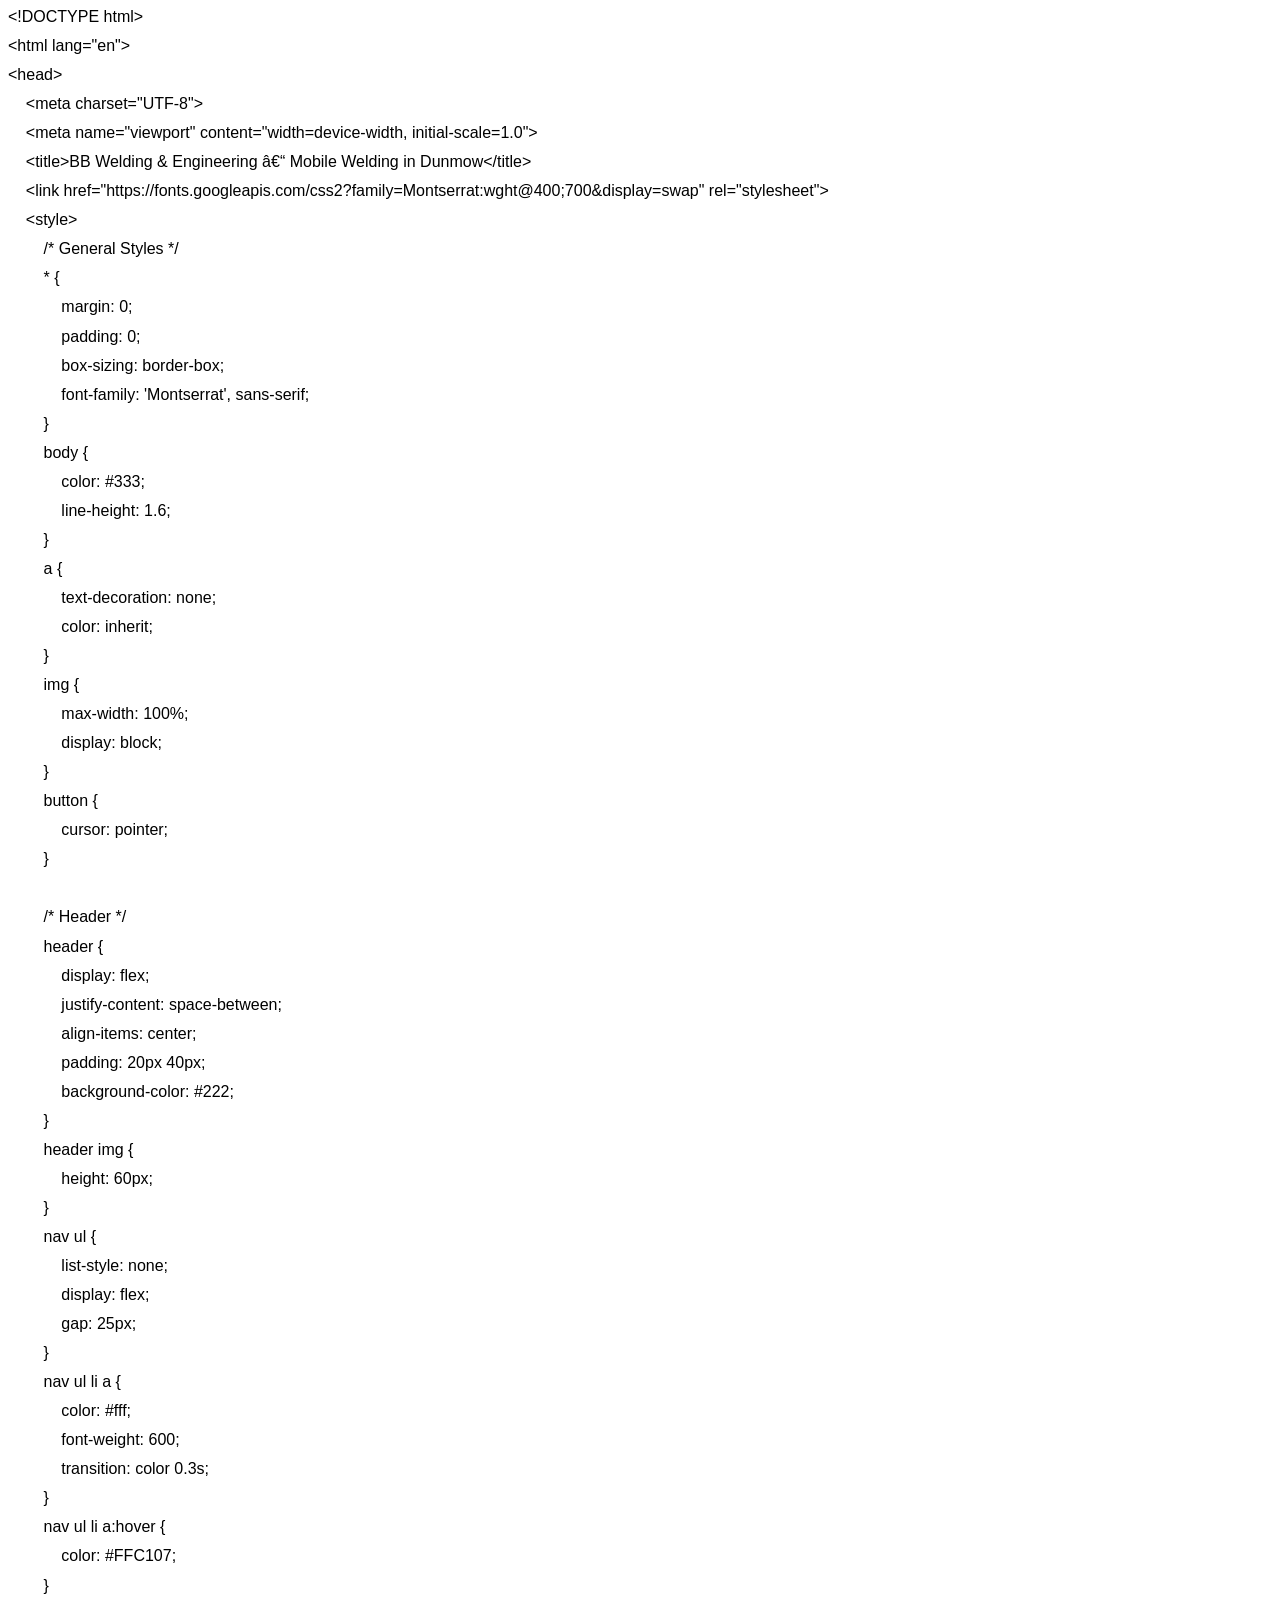
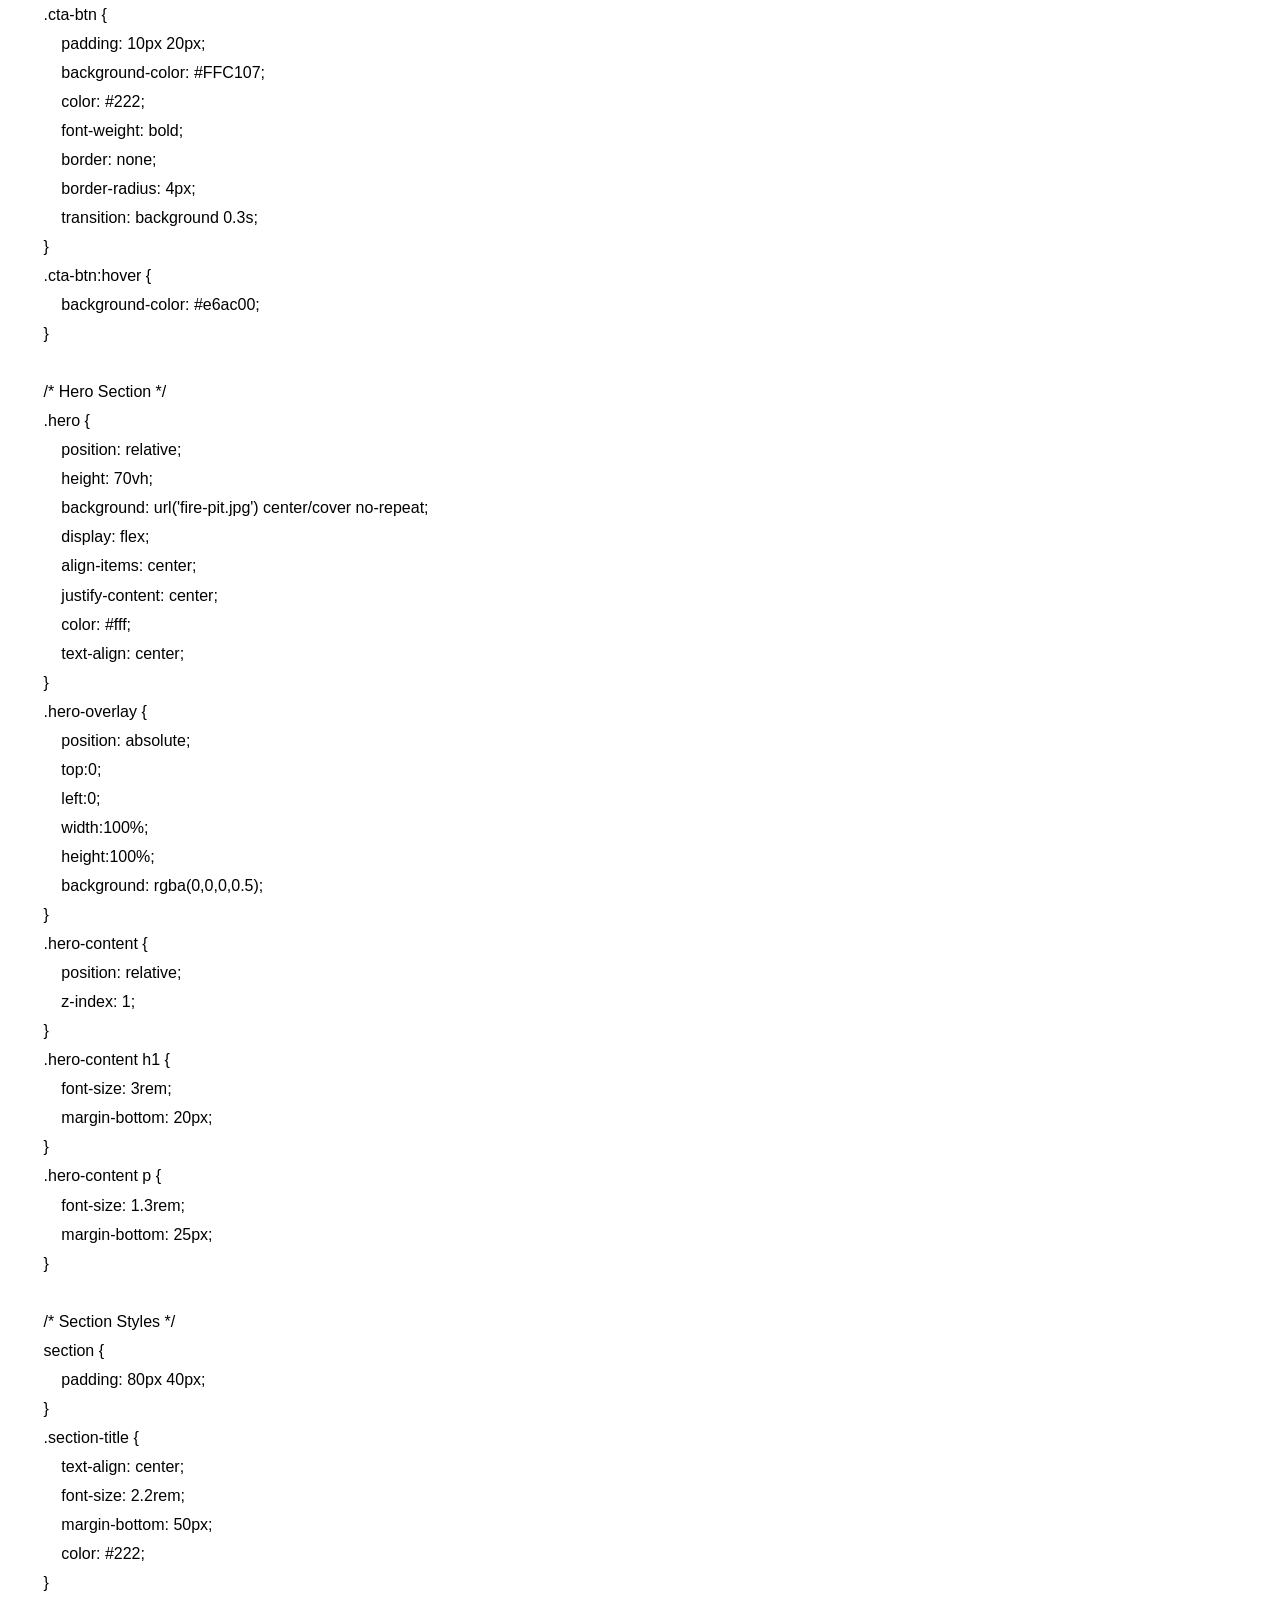
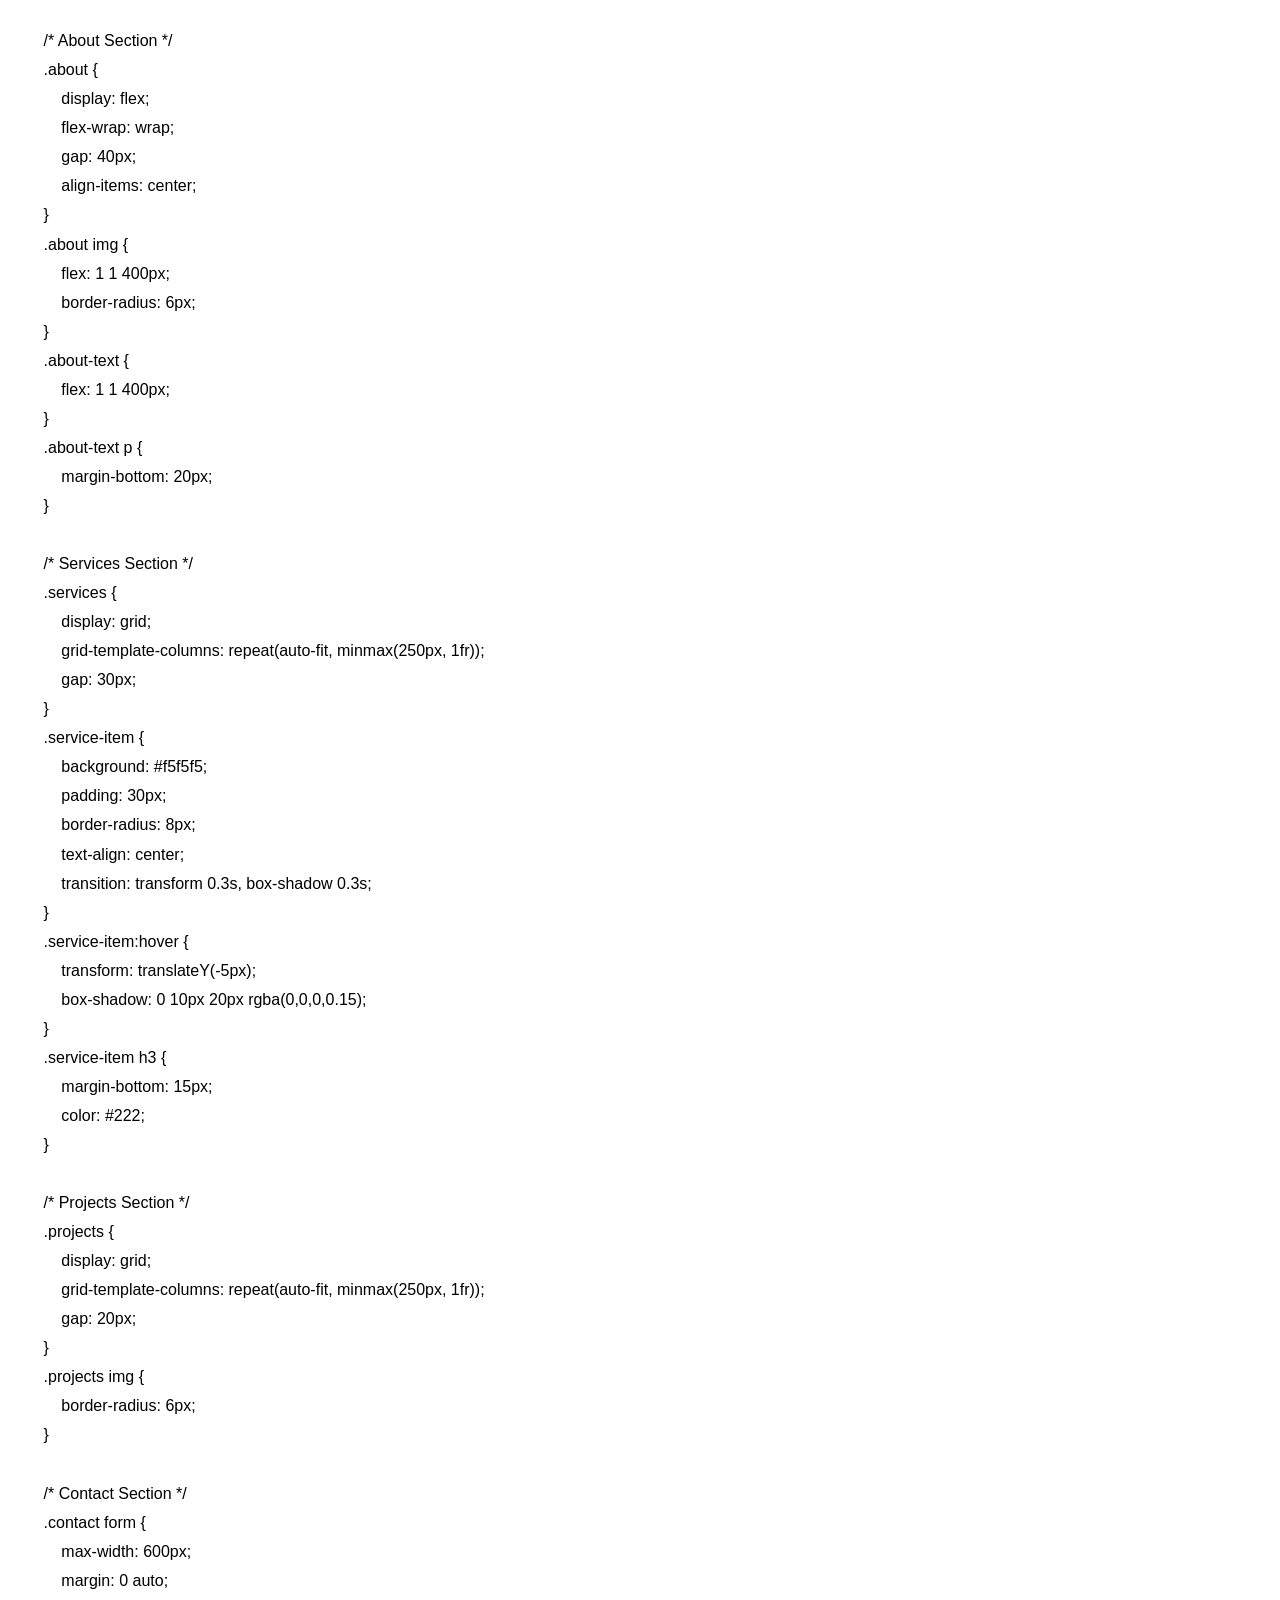
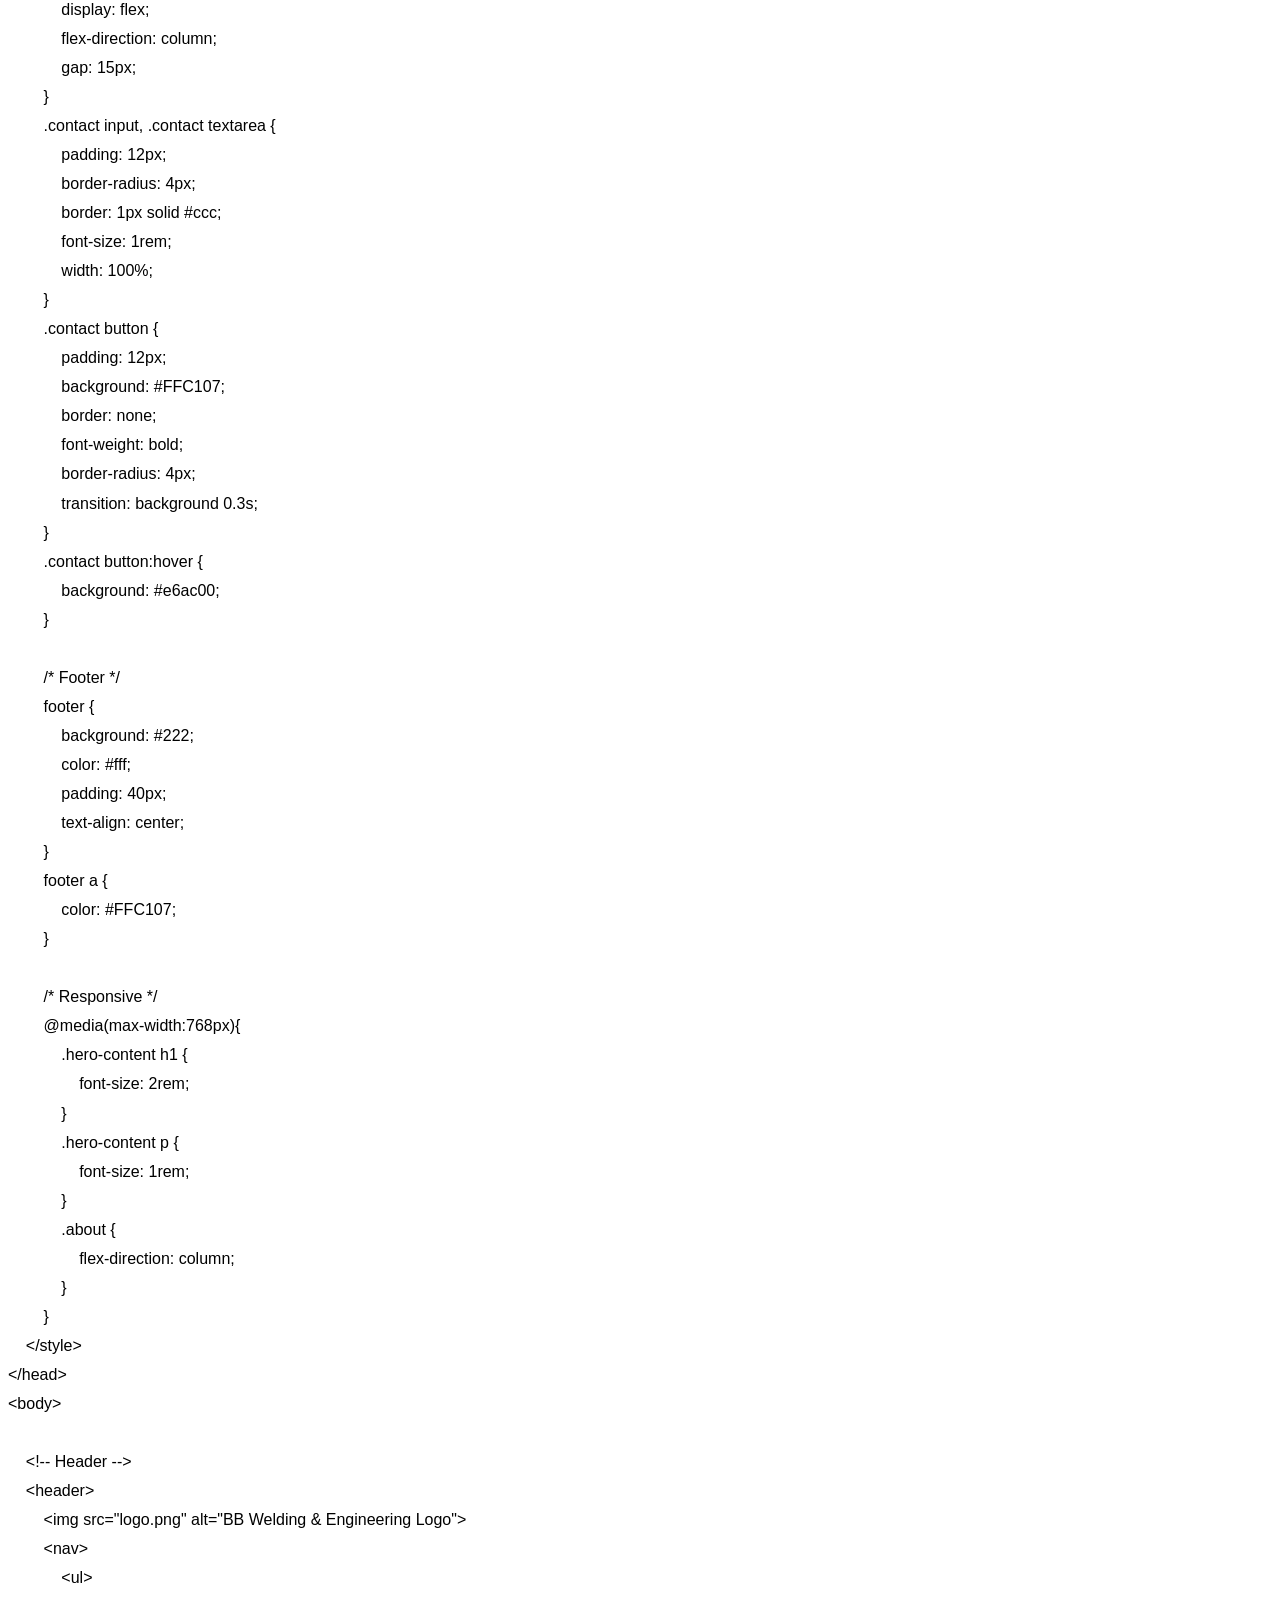
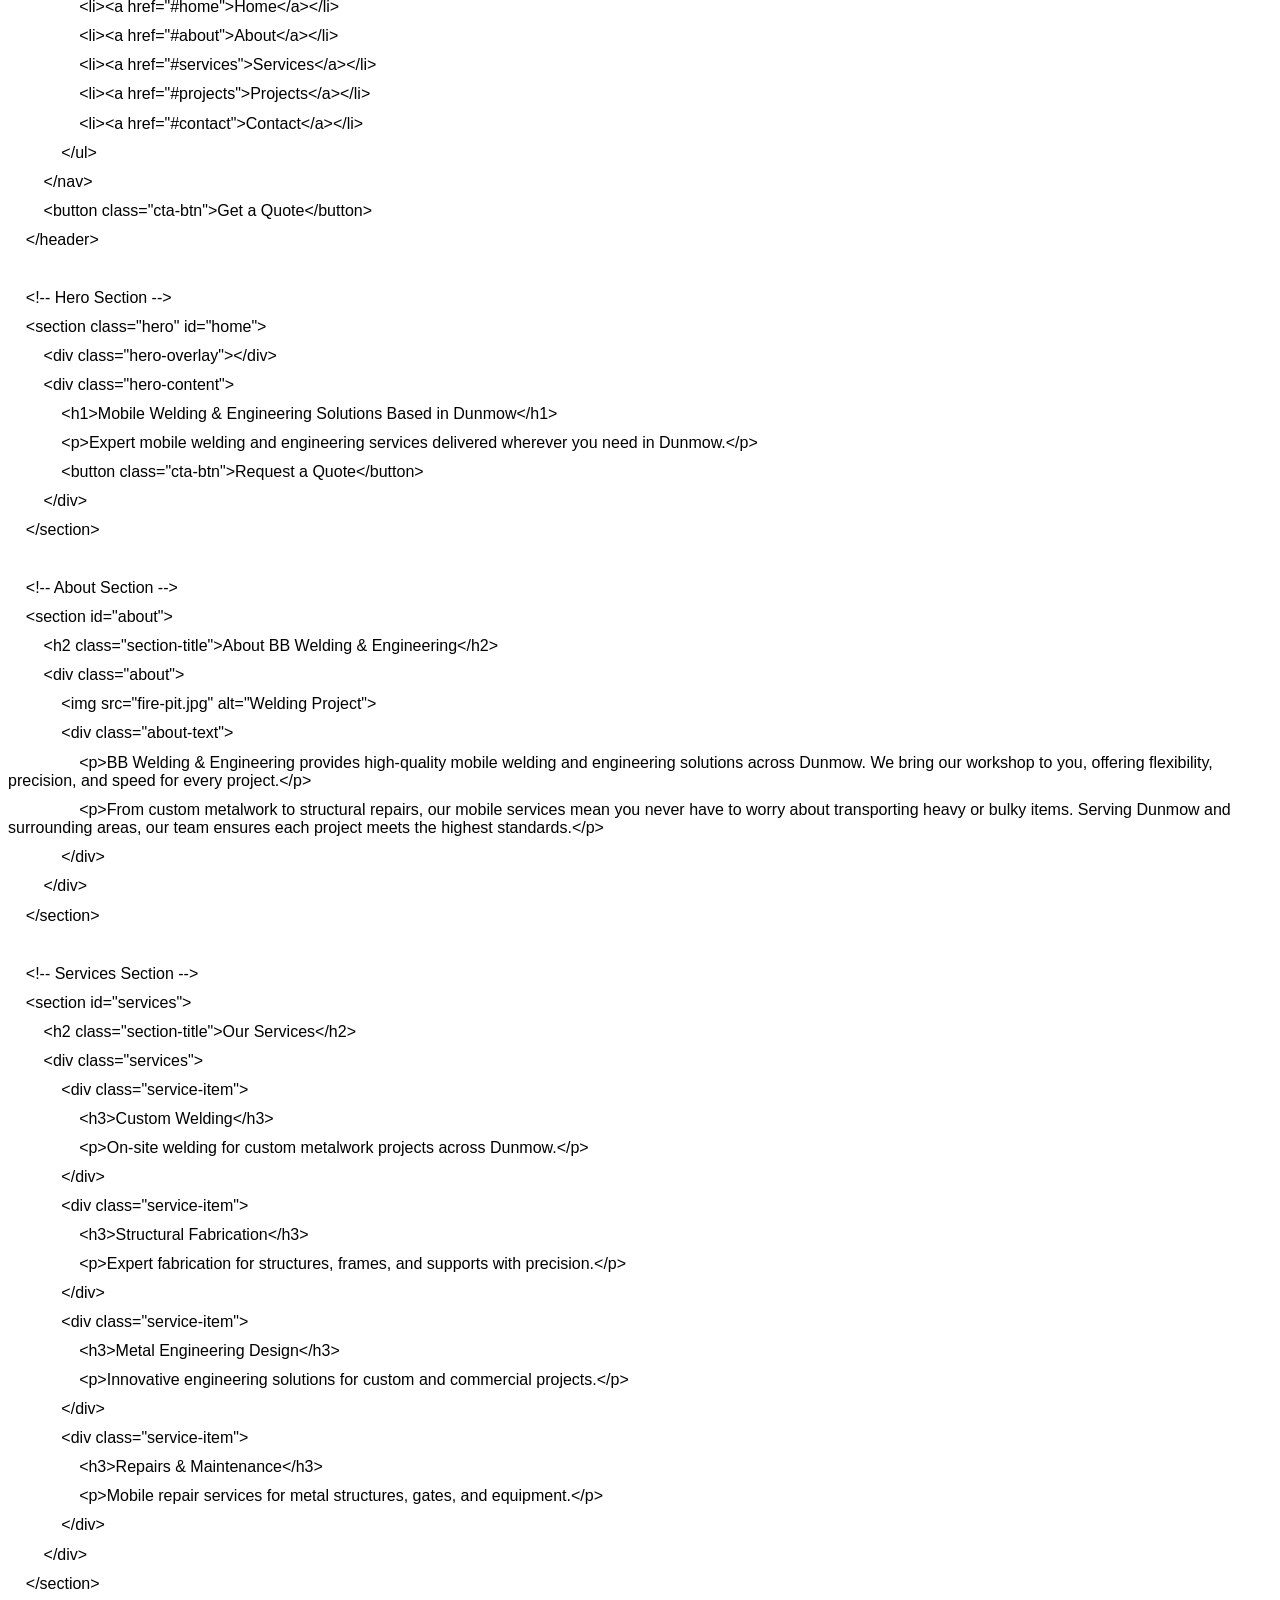
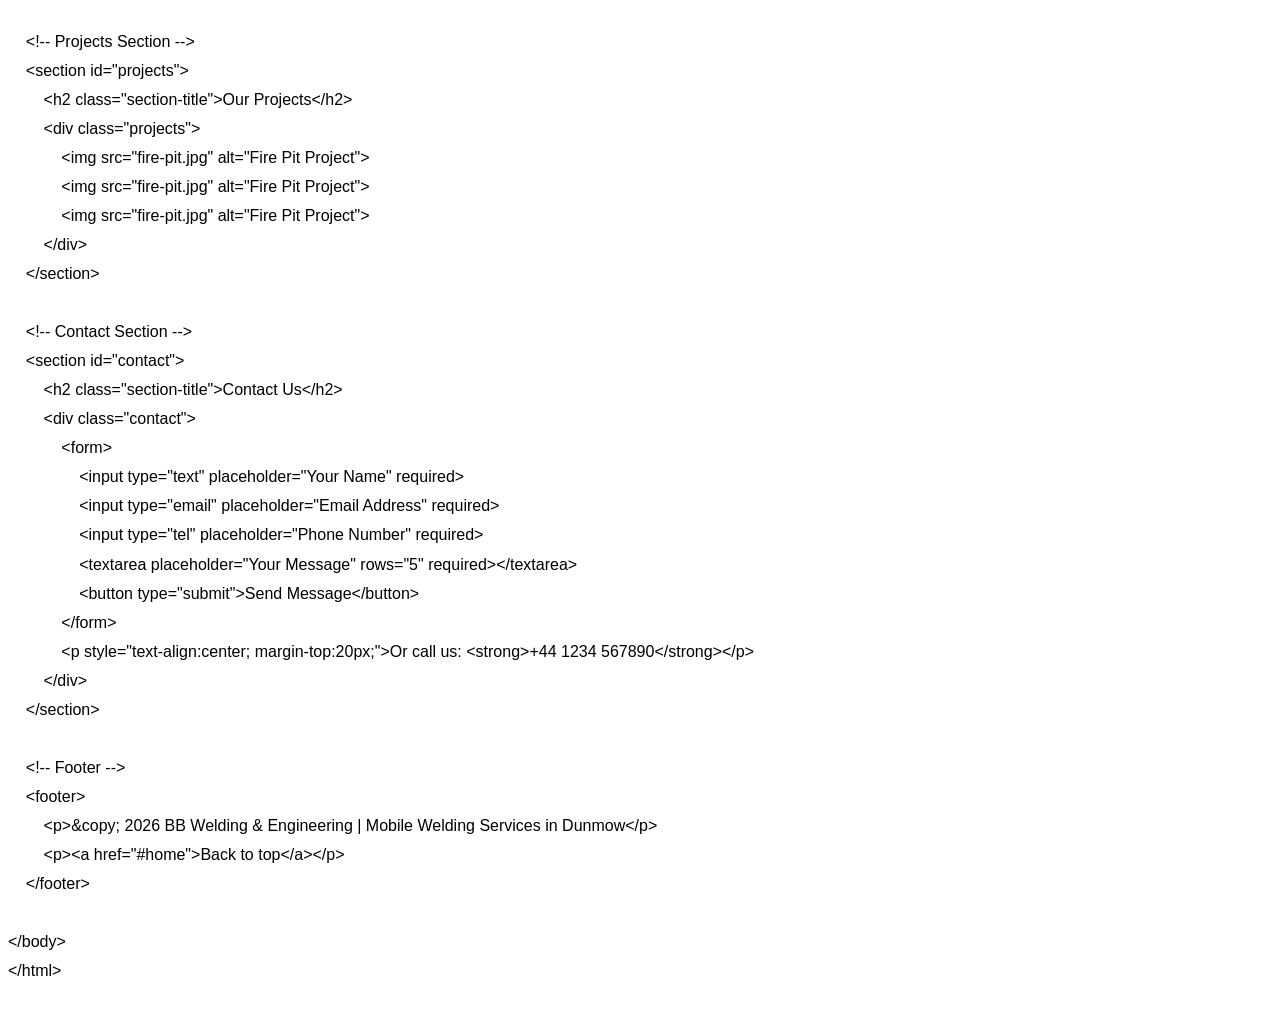
==== index.htm @ 1d2f69e2 "Add files via upload" ====
<html xmlns:v="urn:schemas-microsoft-com:vml"
xmlns:o="urn:schemas-microsoft-com:office:office"
xmlns:w="urn:schemas-microsoft-com:office:word"
xmlns:m="http://schemas.microsoft.com/office/2004/12/omml"
xmlns="http://www.w3.org/TR/REC-html40">

<head>
<meta http-equiv=Content-Type content="text/html; charset=windows-1252">
<meta name=ProgId content=Word.Document>
<meta name=Generator content="Microsoft Word 15">
<meta name=Originator content="Microsoft Word 15">
<link rel=File-List href="index_files/filelist.xml">
<!--[if gte mso 9]><xml>
 <o:DocumentProperties>
  <o:Author>james twinley</o:Author>
  <o:Template>Normal</o:Template>
  <o:LastAuthor>james twinley</o:LastAuthor>
  <o:Revision>1</o:Revision>
  <o:TotalTime>1</o:TotalTime>
  <o:Created>2026-03-16T13:56:00Z</o:Created>
  <o:LastSaved>2026-03-16T13:57:00Z</o:LastSaved>
  <o:Pages>13</o:Pages>
  <o:Words>1370</o:Words>
  <o:Characters>7812</o:Characters>
  <o:Lines>65</o:Lines>
  <o:Paragraphs>18</o:Paragraphs>
  <o:CharactersWithSpaces>9164</o:CharactersWithSpaces>
  <o:Version>16.00</o:Version>
 </o:DocumentProperties>
 <o:OfficeDocumentSettings>
  <o:AllowPNG/>
 </o:OfficeDocumentSettings>
</xml><![endif]-->
<link rel=themeData href="index_files/themedata.thmx">
<link rel=colorSchemeMapping href="index_files/colorschememapping.xml">
<!--[if gte mso 9]><xml>
 <w:WordDocument>
  <w:SpellingState>Clean</w:SpellingState>
  <w:GrammarState>Clean</w:GrammarState>
  <w:TrackMoves>false</w:TrackMoves>
  <w:TrackFormatting/>
  <w:PunctuationKerning/>
  <w:ValidateAgainstSchemas/>
  <w:SaveIfXMLInvalid>false</w:SaveIfXMLInvalid>
  <w:IgnoreMixedContent>false</w:IgnoreMixedContent>
  <w:AlwaysShowPlaceholderText>false</w:AlwaysShowPlaceholderText>
  <w:DoNotPromoteQF/>
  <w:LidThemeOther>EN-GB</w:LidThemeOther>
  <w:LidThemeAsian>X-NONE</w:LidThemeAsian>
  <w:LidThemeComplexScript>X-NONE</w:LidThemeComplexScript>
  <w:Compatibility>
   <w:BreakWrappedTables/>
   <w:SnapToGridInCell/>
   <w:WrapTextWithPunct/>
   <w:UseAsianBreakRules/>
   <w:DontGrowAutofit/>
   <w:SplitPgBreakAndParaMark/>
   <w:EnableOpenTypeKerning/>
   <w:DontFlipMirrorIndents/>
   <w:OverrideTableStyleHps/>
  </w:Compatibility>
  <m:mathPr>
   <m:mathFont m:val="Cambria Math"/>
   <m:brkBin m:val="before"/>
   <m:brkBinSub m:val="&#45;-"/>
   <m:smallFrac m:val="off"/>
   <m:dispDef/>
   <m:lMargin m:val="0"/>
   <m:rMargin m:val="0"/>
   <m:defJc m:val="centerGroup"/>
   <m:wrapIndent m:val="1440"/>
   <m:intLim m:val="subSup"/>
   <m:naryLim m:val="undOvr"/>
  </m:mathPr></w:WordDocument>
</xml><![endif]--><!--[if gte mso 9]><xml>
 <w:LatentStyles DefLockedState="false" DefUnhideWhenUsed="false"
  DefSemiHidden="false" DefQFormat="false" DefPriority="99"
  LatentStyleCount="376">
  <w:LsdException Locked="false" Priority="0" QFormat="true" Name="Normal"/>
  <w:LsdException Locked="false" Priority="9" QFormat="true" Name="heading 1"/>
  <w:LsdException Locked="false" Priority="9" SemiHidden="true"
   UnhideWhenUsed="true" QFormat="true" Name="heading 2"/>
  <w:LsdException Locked="false" Priority="9" SemiHidden="true"
   UnhideWhenUsed="true" QFormat="true" Name="heading 3"/>
  <w:LsdException Locked="false" Priority="9" SemiHidden="true"
   UnhideWhenUsed="true" QFormat="true" Name="heading 4"/>
  <w:LsdException Locked="false" Priority="9" SemiHidden="true"
   UnhideWhenUsed="true" QFormat="true" Name="heading 5"/>
  <w:LsdException Locked="false" Priority="9" SemiHidden="true"
   UnhideWhenUsed="true" QFormat="true" Name="heading 6"/>
  <w:LsdException Locked="false" Priority="9" SemiHidden="true"
   UnhideWhenUsed="true" QFormat="true" Name="heading 7"/>
  <w:LsdException Locked="false" Priority="9" SemiHidden="true"
   UnhideWhenUsed="true" QFormat="true" Name="heading 8"/>
  <w:LsdException Locked="false" Priority="9" SemiHidden="true"
   UnhideWhenUsed="true" QFormat="true" Name="heading 9"/>
  <w:LsdException Locked="false" SemiHidden="true" UnhideWhenUsed="true"
   Name="index 1"/>
  <w:LsdException Locked="false" SemiHidden="true" UnhideWhenUsed="true"
   Name="index 2"/>
  <w:LsdException Locked="false" SemiHidden="true" UnhideWhenUsed="true"
   Name="index 3"/>
  <w:LsdException Locked="false" SemiHidden="true" UnhideWhenUsed="true"
   Name="index 4"/>
  <w:LsdException Locked="false" SemiHidden="true" UnhideWhenUsed="true"
   Name="index 5"/>
  <w:LsdException Locked="false" SemiHidden="true" UnhideWhenUsed="true"
   Name="index 6"/>
  <w:LsdException Locked="false" SemiHidden="true" UnhideWhenUsed="true"
   Name="index 7"/>
  <w:LsdException Locked="false" SemiHidden="true" UnhideWhenUsed="true"
   Name="index 8"/>
  <w:LsdException Locked="false" SemiHidden="true" UnhideWhenUsed="true"
   Name="index 9"/>
  <w:LsdException Locked="false" Priority="39" SemiHidden="true"
   UnhideWhenUsed="true" Name="toc 1"/>
  <w:LsdException Locked="false" Priority="39" SemiHidden="true"
   UnhideWhenUsed="true" Name="toc 2"/>
  <w:LsdException Locked="false" Priority="39" SemiHidden="true"
   UnhideWhenUsed="true" Name="toc 3"/>
  <w:LsdException Locked="false" Priority="39" SemiHidden="true"
   UnhideWhenUsed="true" Name="toc 4"/>
  <w:LsdException Locked="false" Priority="39" SemiHidden="true"
   UnhideWhenUsed="true" Name="toc 5"/>
  <w:LsdException Locked="false" Priority="39" SemiHidden="true"
   UnhideWhenUsed="true" Name="toc 6"/>
  <w:LsdException Locked="false" Priority="39" SemiHidden="true"
   UnhideWhenUsed="true" Name="toc 7"/>
  <w:LsdException Locked="false" Priority="39" SemiHidden="true"
   UnhideWhenUsed="true" Name="toc 8"/>
  <w:LsdException Locked="false" Priority="39" SemiHidden="true"
   UnhideWhenUsed="true" Name="toc 9"/>
  <w:LsdException Locked="false" SemiHidden="true" UnhideWhenUsed="true"
   Name="Normal Indent"/>
  <w:LsdException Locked="false" SemiHidden="true" UnhideWhenUsed="true"
   Name="footnote text"/>
  <w:LsdException Locked="false" SemiHidden="true" UnhideWhenUsed="true"
   Name="annotation text"/>
  <w:LsdException Locked="false" SemiHidden="true" UnhideWhenUsed="true"
   Name="header"/>
  <w:LsdException Locked="false" SemiHidden="true" UnhideWhenUsed="true"
   Name="footer"/>
  <w:LsdException Locked="false" SemiHidden="true" UnhideWhenUsed="true"
   Name="index heading"/>
  <w:LsdException Locked="false" Priority="35" SemiHidden="true"
   UnhideWhenUsed="true" QFormat="true" Name="caption"/>
  <w:LsdException Locked="false" SemiHidden="true" UnhideWhenUsed="true"
   Name="table of figures"/>
  <w:LsdException Locked="false" SemiHidden="true" UnhideWhenUsed="true"
   Name="envelope address"/>
  <w:LsdException Locked="false" SemiHidden="true" UnhideWhenUsed="true"
   Name="envelope return"/>
  <w:LsdException Locked="false" SemiHidden="true" UnhideWhenUsed="true"
   Name="footnote reference"/>
  <w:LsdException Locked="false" SemiHidden="true" UnhideWhenUsed="true"
   Name="annotation reference"/>
  <w:LsdException Locked="false" SemiHidden="true" UnhideWhenUsed="true"
   Name="line number"/>
  <w:LsdException Locked="false" SemiHidden="true" UnhideWhenUsed="true"
   Name="page number"/>
  <w:LsdException Locked="false" SemiHidden="true" UnhideWhenUsed="true"
   Name="endnote reference"/>
  <w:LsdException Locked="false" SemiHidden="true" UnhideWhenUsed="true"
   Name="endnote text"/>
  <w:LsdException Locked="false" SemiHidden="true" UnhideWhenUsed="true"
   Name="table of authorities"/>
  <w:LsdException Locked="false" SemiHidden="true" UnhideWhenUsed="true"
   Name="macro"/>
  <w:LsdException Locked="false" SemiHidden="true" UnhideWhenUsed="true"
   Name="toa heading"/>
  <w:LsdException Locked="false" SemiHidden="true" UnhideWhenUsed="true"
   Name="List"/>
  <w:LsdException Locked="false" SemiHidden="true" UnhideWhenUsed="true"
   Name="List Bullet"/>
  <w:LsdException Locked="false" SemiHidden="true" UnhideWhenUsed="true"
   Name="List Number"/>
  <w:LsdException Locked="false" SemiHidden="true" UnhideWhenUsed="true"
   Name="List 2"/>
  <w:LsdException Locked="false" SemiHidden="true" UnhideWhenUsed="true"
   Name="List 3"/>
  <w:LsdException Locked="false" SemiHidden="true" UnhideWhenUsed="true"
   Name="List 4"/>
  <w:LsdException Locked="false" SemiHidden="true" UnhideWhenUsed="true"
   Name="List 5"/>
  <w:LsdException Locked="false" SemiHidden="true" UnhideWhenUsed="true"
   Name="List Bullet 2"/>
  <w:LsdException Locked="false" SemiHidden="true" UnhideWhenUsed="true"
   Name="List Bullet 3"/>
  <w:LsdException Locked="false" SemiHidden="true" UnhideWhenUsed="true"
   Name="List Bullet 4"/>
  <w:LsdException Locked="false" SemiHidden="true" UnhideWhenUsed="true"
   Name="List Bullet 5"/>
  <w:LsdException Locked="false" SemiHidden="true" UnhideWhenUsed="true"
   Name="List Number 2"/>
  <w:LsdException Locked="false" SemiHidden="true" UnhideWhenUsed="true"
   Name="List Number 3"/>
  <w:LsdException Locked="false" SemiHidden="true" UnhideWhenUsed="true"
   Name="List Number 4"/>
  <w:LsdException Locked="false" SemiHidden="true" UnhideWhenUsed="true"
   Name="List Number 5"/>
  <w:LsdException Locked="false" Priority="10" QFormat="true" Name="Title"/>
  <w:LsdException Locked="false" SemiHidden="true" UnhideWhenUsed="true"
   Name="Closing"/>
  <w:LsdException Locked="false" SemiHidden="true" UnhideWhenUsed="true"
   Name="Signature"/>
  <w:LsdException Locked="false" Priority="1" SemiHidden="true"
   UnhideWhenUsed="true" Name="Default Paragraph Font"/>
  <w:LsdException Locked="false" SemiHidden="true" UnhideWhenUsed="true"
   Name="Body Text"/>
  <w:LsdException Locked="false" SemiHidden="true" UnhideWhenUsed="true"
   Name="Body Text Indent"/>
  <w:LsdException Locked="false" SemiHidden="true" UnhideWhenUsed="true"
   Name="List Continue"/>
  <w:LsdException Locked="false" SemiHidden="true" UnhideWhenUsed="true"
   Name="List Continue 2"/>
  <w:LsdException Locked="false" SemiHidden="true" UnhideWhenUsed="true"
   Name="List Continue 3"/>
  <w:LsdException Locked="false" SemiHidden="true" UnhideWhenUsed="true"
   Name="List Continue 4"/>
  <w:LsdException Locked="false" SemiHidden="true" UnhideWhenUsed="true"
   Name="List Continue 5"/>
  <w:LsdException Locked="false" SemiHidden="true" UnhideWhenUsed="true"
   Name="Message Header"/>
  <w:LsdException Locked="false" Priority="11" QFormat="true" Name="Subtitle"/>
  <w:LsdException Locked="false" SemiHidden="true" UnhideWhenUsed="true"
   Name="Salutation"/>
  <w:LsdException Locked="false" SemiHidden="true" UnhideWhenUsed="true"
   Name="Date"/>
  <w:LsdException Locked="false" SemiHidden="true" UnhideWhenUsed="true"
   Name="Body Text First Indent"/>
  <w:LsdException Locked="false" SemiHidden="true" UnhideWhenUsed="true"
   Name="Body Text First Indent 2"/>
  <w:LsdException Locked="false" SemiHidden="true" UnhideWhenUsed="true"
   Name="Note Heading"/>
  <w:LsdException Locked="false" SemiHidden="true" UnhideWhenUsed="true"
   Name="Body Text 2"/>
  <w:LsdException Locked="false" SemiHidden="true" UnhideWhenUsed="true"
   Name="Body Text 3"/>
  <w:LsdException Locked="false" SemiHidden="true" UnhideWhenUsed="true"
   Name="Body Text Indent 2"/>
  <w:LsdException Locked="false" SemiHidden="true" UnhideWhenUsed="true"
   Name="Body Text Indent 3"/>
  <w:LsdException Locked="false" SemiHidden="true" UnhideWhenUsed="true"
   Name="Block Text"/>
  <w:LsdException Locked="false" SemiHidden="true" UnhideWhenUsed="true"
   Name="Hyperlink"/>
  <w:LsdException Locked="false" SemiHidden="true" UnhideWhenUsed="true"
   Name="FollowedHyperlink"/>
  <w:LsdException Locked="false" Priority="22" QFormat="true" Name="Strong"/>
  <w:LsdException Locked="false" Priority="20" QFormat="true" Name="Emphasis"/>
  <w:LsdException Locked="false" SemiHidden="true" UnhideWhenUsed="true"
   Name="Document Map"/>
  <w:LsdException Locked="false" SemiHidden="true" UnhideWhenUsed="true"
   Name="Plain Text"/>
  <w:LsdException Locked="false" SemiHidden="true" UnhideWhenUsed="true"
   Name="E-mail Signature"/>
  <w:LsdException Locked="false" SemiHidden="true" UnhideWhenUsed="true"
   Name="HTML Top of Form"/>
  <w:LsdException Locked="false" SemiHidden="true" UnhideWhenUsed="true"
   Name="HTML Bottom of Form"/>
  <w:LsdException Locked="false" SemiHidden="true" UnhideWhenUsed="true"
   Name="Normal (Web)"/>
  <w:LsdException Locked="false" SemiHidden="true" UnhideWhenUsed="true"
   Name="HTML Acronym"/>
  <w:LsdException Locked="false" SemiHidden="true" UnhideWhenUsed="true"
   Name="HTML Address"/>
  <w:LsdException Locked="false" SemiHidden="true" UnhideWhenUsed="true"
   Name="HTML Cite"/>
  <w:LsdException Locked="false" SemiHidden="true" UnhideWhenUsed="true"
   Name="HTML Code"/>
  <w:LsdException Locked="false" SemiHidden="true" UnhideWhenUsed="true"
   Name="HTML Definition"/>
  <w:LsdException Locked="false" SemiHidden="true" UnhideWhenUsed="true"
   Name="HTML Keyboard"/>
  <w:LsdException Locked="false" SemiHidden="true" UnhideWhenUsed="true"
   Name="HTML Preformatted"/>
  <w:LsdException Locked="false" SemiHidden="true" UnhideWhenUsed="true"
   Name="HTML Sample"/>
  <w:LsdException Locked="false" SemiHidden="true" UnhideWhenUsed="true"
   Name="HTML Typewriter"/>
  <w:LsdException Locked="false" SemiHidden="true" UnhideWhenUsed="true"
   Name="HTML Variable"/>
  <w:LsdException Locked="false" SemiHidden="true" UnhideWhenUsed="true"
   Name="Normal Table"/>
  <w:LsdException Locked="false" SemiHidden="true" UnhideWhenUsed="true"
   Name="annotation subject"/>
  <w:LsdException Locked="false" SemiHidden="true" UnhideWhenUsed="true"
   Name="No List"/>
  <w:LsdException Locked="false" SemiHidden="true" UnhideWhenUsed="true"
   Name="Outline List 1"/>
  <w:LsdException Locked="false" SemiHidden="true" UnhideWhenUsed="true"
   Name="Outline List 2"/>
  <w:LsdException Locked="false" SemiHidden="true" UnhideWhenUsed="true"
   Name="Outline List 3"/>
  <w:LsdException Locked="false" SemiHidden="true" UnhideWhenUsed="true"
   Name="Table Simple 1"/>
  <w:LsdException Locked="false" SemiHidden="true" UnhideWhenUsed="true"
   Name="Table Simple 2"/>
  <w:LsdException Locked="false" SemiHidden="true" UnhideWhenUsed="true"
   Name="Table Simple 3"/>
  <w:LsdException Locked="false" SemiHidden="true" UnhideWhenUsed="true"
   Name="Table Classic 1"/>
  <w:LsdException Locked="false" SemiHidden="true" UnhideWhenUsed="true"
   Name="Table Classic 2"/>
  <w:LsdException Locked="false" SemiHidden="true" UnhideWhenUsed="true"
   Name="Table Classic 3"/>
  <w:LsdException Locked="false" SemiHidden="true" UnhideWhenUsed="true"
   Name="Table Classic 4"/>
  <w:LsdException Locked="false" SemiHidden="true" UnhideWhenUsed="true"
   Name="Table Colorful 1"/>
  <w:LsdException Locked="false" SemiHidden="true" UnhideWhenUsed="true"
   Name="Table Colorful 2"/>
  <w:LsdException Locked="false" SemiHidden="true" UnhideWhenUsed="true"
   Name="Table Colorful 3"/>
  <w:LsdException Locked="false" SemiHidden="true" UnhideWhenUsed="true"
   Name="Table Columns 1"/>
  <w:LsdException Locked="false" SemiHidden="true" UnhideWhenUsed="true"
   Name="Table Columns 2"/>
  <w:LsdException Locked="false" SemiHidden="true" UnhideWhenUsed="true"
   Name="Table Columns 3"/>
  <w:LsdException Locked="false" SemiHidden="true" UnhideWhenUsed="true"
   Name="Table Columns 4"/>
  <w:LsdException Locked="false" SemiHidden="true" UnhideWhenUsed="true"
   Name="Table Columns 5"/>
  <w:LsdException Locked="false" SemiHidden="true" UnhideWhenUsed="true"
   Name="Table Grid 1"/>
  <w:LsdException Locked="false" SemiHidden="true" UnhideWhenUsed="true"
   Name="Table Grid 2"/>
  <w:LsdException Locked="false" SemiHidden="true" UnhideWhenUsed="true"
   Name="Table Grid 3"/>
  <w:LsdException Locked="false" SemiHidden="true" UnhideWhenUsed="true"
   Name="Table Grid 4"/>
  <w:LsdException Locked="false" SemiHidden="true" UnhideWhenUsed="true"
   Name="Table Grid 5"/>
  <w:LsdException Locked="false" SemiHidden="true" UnhideWhenUsed="true"
   Name="Table Grid 6"/>
  <w:LsdException Locked="false" SemiHidden="true" UnhideWhenUsed="true"
   Name="Table Grid 7"/>
  <w:LsdException Locked="false" SemiHidden="true" UnhideWhenUsed="true"
   Name="Table Grid 8"/>
  <w:LsdException Locked="false" SemiHidden="true" UnhideWhenUsed="true"
   Name="Table List 1"/>
  <w:LsdException Locked="false" SemiHidden="true" UnhideWhenUsed="true"
   Name="Table List 2"/>
  <w:LsdException Locked="false" SemiHidden="true" UnhideWhenUsed="true"
   Name="Table List 3"/>
  <w:LsdException Locked="false" SemiHidden="true" UnhideWhenUsed="true"
   Name="Table List 4"/>
  <w:LsdException Locked="false" SemiHidden="true" UnhideWhenUsed="true"
   Name="Table List 5"/>
  <w:LsdException Locked="false" SemiHidden="true" UnhideWhenUsed="true"
   Name="Table List 6"/>
  <w:LsdException Locked="false" SemiHidden="true" UnhideWhenUsed="true"
   Name="Table List 7"/>
  <w:LsdException Locked="false" SemiHidden="true" UnhideWhenUsed="true"
   Name="Table List 8"/>
  <w:LsdException Locked="false" SemiHidden="true" UnhideWhenUsed="true"
   Name="Table 3D effects 1"/>
  <w:LsdException Locked="false" SemiHidden="true" UnhideWhenUsed="true"
   Name="Table 3D effects 2"/>
  <w:LsdException Locked="false" SemiHidden="true" UnhideWhenUsed="true"
   Name="Table 3D effects 3"/>
  <w:LsdException Locked="false" SemiHidden="true" UnhideWhenUsed="true"
   Name="Table Contemporary"/>
  <w:LsdException Locked="false" SemiHidden="true" UnhideWhenUsed="true"
   Name="Table Elegant"/>
  <w:LsdException Locked="false" SemiHidden="true" UnhideWhenUsed="true"
   Name="Table Professional"/>
  <w:LsdException Locked="false" SemiHidden="true" UnhideWhenUsed="true"
   Name="Table Subtle 1"/>
  <w:LsdException Locked="false" SemiHidden="true" UnhideWhenUsed="true"
   Name="Table Subtle 2"/>
  <w:LsdException Locked="false" SemiHidden="true" UnhideWhenUsed="true"
   Name="Table Web 1"/>
  <w:LsdException Locked="false" SemiHidden="true" UnhideWhenUsed="true"
   Name="Table Web 2"/>
  <w:LsdException Locked="false" SemiHidden="true" UnhideWhenUsed="true"
   Name="Table Web 3"/>
  <w:LsdException Locked="false" SemiHidden="true" UnhideWhenUsed="true"
   Name="Balloon Text"/>
  <w:LsdException Locked="false" Priority="39" Name="Table Grid"/>
  <w:LsdException Locked="false" SemiHidden="true" UnhideWhenUsed="true"
   Name="Table Theme"/>
  <w:LsdException Locked="false" SemiHidden="true" Name="Placeholder Text"/>
  <w:LsdException Locked="false" Priority="1" QFormat="true" Name="No Spacing"/>
  <w:LsdException Locked="false" Priority="60" Name="Light Shading"/>
  <w:LsdException Locked="false" Priority="61" Name="Light List"/>
  <w:LsdException Locked="false" Priority="62" Name="Light Grid"/>
  <w:LsdException Locked="false" Priority="63" Name="Medium Shading 1"/>
  <w:LsdException Locked="false" Priority="64" Name="Medium Shading 2"/>
  <w:LsdException Locked="false" Priority="65" Name="Medium List 1"/>
  <w:LsdException Locked="false" Priority="66" Name="Medium List 2"/>
  <w:LsdException Locked="false" Priority="67" Name="Medium Grid 1"/>
  <w:LsdException Locked="false" Priority="68" Name="Medium Grid 2"/>
  <w:LsdException Locked="false" Priority="69" Name="Medium Grid 3"/>
  <w:LsdException Locked="false" Priority="70" Name="Dark List"/>
  <w:LsdException Locked="false" Priority="71" Name="Colorful Shading"/>
  <w:LsdException Locked="false" Priority="72" Name="Colorful List"/>
  <w:LsdException Locked="false" Priority="73" Name="Colorful Grid"/>
  <w:LsdException Locked="false" Priority="60" Name="Light Shading Accent 1"/>
  <w:LsdException Locked="false" Priority="61" Name="Light List Accent 1"/>
  <w:LsdException Locked="false" Priority="62" Name="Light Grid Accent 1"/>
  <w:LsdException Locked="false" Priority="63" Name="Medium Shading 1 Accent 1"/>
  <w:LsdException Locked="false" Priority="64" Name="Medium Shading 2 Accent 1"/>
  <w:LsdException Locked="false" Priority="65" Name="Medium List 1 Accent 1"/>
  <w:LsdException Locked="false" SemiHidden="true" Name="Revision"/>
  <w:LsdException Locked="false" Priority="34" QFormat="true"
   Name="List Paragraph"/>
  <w:LsdException Locked="false" Priority="29" QFormat="true" Name="Quote"/>
  <w:LsdException Locked="false" Priority="30" QFormat="true"
   Name="Intense Quote"/>
  <w:LsdException Locked="false" Priority="66" Name="Medium List 2 Accent 1"/>
  <w:LsdException Locked="false" Priority="67" Name="Medium Grid 1 Accent 1"/>
  <w:LsdException Locked="false" Priority="68" Name="Medium Grid 2 Accent 1"/>
  <w:LsdException Locked="false" Priority="69" Name="Medium Grid 3 Accent 1"/>
  <w:LsdException Locked="false" Priority="70" Name="Dark List Accent 1"/>
  <w:LsdException Locked="false" Priority="71" Name="Colorful Shading Accent 1"/>
  <w:LsdException Locked="false" Priority="72" Name="Colorful List Accent 1"/>
  <w:LsdException Locked="false" Priority="73" Name="Colorful Grid Accent 1"/>
  <w:LsdException Locked="false" Priority="60" Name="Light Shading Accent 2"/>
  <w:LsdException Locked="false" Priority="61" Name="Light List Accent 2"/>
  <w:LsdException Locked="false" Priority="62" Name="Light Grid Accent 2"/>
  <w:LsdException Locked="false" Priority="63" Name="Medium Shading 1 Accent 2"/>
  <w:LsdException Locked="false" Priority="64" Name="Medium Shading 2 Accent 2"/>
  <w:LsdException Locked="false" Priority="65" Name="Medium List 1 Accent 2"/>
  <w:LsdException Locked="false" Priority="66" Name="Medium List 2 Accent 2"/>
  <w:LsdException Locked="false" Priority="67" Name="Medium Grid 1 Accent 2"/>
  <w:LsdException Locked="false" Priority="68" Name="Medium Grid 2 Accent 2"/>
  <w:LsdException Locked="false" Priority="69" Name="Medium Grid 3 Accent 2"/>
  <w:LsdException Locked="false" Priority="70" Name="Dark List Accent 2"/>
  <w:LsdException Locked="false" Priority="71" Name="Colorful Shading Accent 2"/>
  <w:LsdException Locked="false" Priority="72" Name="Colorful List Accent 2"/>
  <w:LsdException Locked="false" Priority="73" Name="Colorful Grid Accent 2"/>
  <w:LsdException Locked="false" Priority="60" Name="Light Shading Accent 3"/>
  <w:LsdException Locked="false" Priority="61" Name="Light List Accent 3"/>
  <w:LsdException Locked="false" Priority="62" Name="Light Grid Accent 3"/>
  <w:LsdException Locked="false" Priority="63" Name="Medium Shading 1 Accent 3"/>
  <w:LsdException Locked="false" Priority="64" Name="Medium Shading 2 Accent 3"/>
  <w:LsdException Locked="false" Priority="65" Name="Medium List 1 Accent 3"/>
  <w:LsdException Locked="false" Priority="66" Name="Medium List 2 Accent 3"/>
  <w:LsdException Locked="false" Priority="67" Name="Medium Grid 1 Accent 3"/>
  <w:LsdException Locked="false" Priority="68" Name="Medium Grid 2 Accent 3"/>
  <w:LsdException Locked="false" Priority="69" Name="Medium Grid 3 Accent 3"/>
  <w:LsdException Locked="false" Priority="70" Name="Dark List Accent 3"/>
  <w:LsdException Locked="false" Priority="71" Name="Colorful Shading Accent 3"/>
  <w:LsdException Locked="false" Priority="72" Name="Colorful List Accent 3"/>
  <w:LsdException Locked="false" Priority="73" Name="Colorful Grid Accent 3"/>
  <w:LsdException Locked="false" Priority="60" Name="Light Shading Accent 4"/>
  <w:LsdException Locked="false" Priority="61" Name="Light List Accent 4"/>
  <w:LsdException Locked="false" Priority="62" Name="Light Grid Accent 4"/>
  <w:LsdException Locked="false" Priority="63" Name="Medium Shading 1 Accent 4"/>
  <w:LsdException Locked="false" Priority="64" Name="Medium Shading 2 Accent 4"/>
  <w:LsdException Locked="false" Priority="65" Name="Medium List 1 Accent 4"/>
  <w:LsdException Locked="false" Priority="66" Name="Medium List 2 Accent 4"/>
  <w:LsdException Locked="false" Priority="67" Name="Medium Grid 1 Accent 4"/>
  <w:LsdException Locked="false" Priority="68" Name="Medium Grid 2 Accent 4"/>
  <w:LsdException Locked="false" Priority="69" Name="Medium Grid 3 Accent 4"/>
  <w:LsdException Locked="false" Priority="70" Name="Dark List Accent 4"/>
  <w:LsdException Locked="false" Priority="71" Name="Colorful Shading Accent 4"/>
  <w:LsdException Locked="false" Priority="72" Name="Colorful List Accent 4"/>
  <w:LsdException Locked="false" Priority="73" Name="Colorful Grid Accent 4"/>
  <w:LsdException Locked="false" Priority="60" Name="Light Shading Accent 5"/>
  <w:LsdException Locked="false" Priority="61" Name="Light List Accent 5"/>
  <w:LsdException Locked="false" Priority="62" Name="Light Grid Accent 5"/>
  <w:LsdException Locked="false" Priority="63" Name="Medium Shading 1 Accent 5"/>
  <w:LsdException Locked="false" Priority="64" Name="Medium Shading 2 Accent 5"/>
  <w:LsdException Locked="false" Priority="65" Name="Medium List 1 Accent 5"/>
  <w:LsdException Locked="false" Priority="66" Name="Medium List 2 Accent 5"/>
  <w:LsdException Locked="false" Priority="67" Name="Medium Grid 1 Accent 5"/>
  <w:LsdException Locked="false" Priority="68" Name="Medium Grid 2 Accent 5"/>
  <w:LsdException Locked="false" Priority="69" Name="Medium Grid 3 Accent 5"/>
  <w:LsdException Locked="false" Priority="70" Name="Dark List Accent 5"/>
  <w:LsdException Locked="false" Priority="71" Name="Colorful Shading Accent 5"/>
  <w:LsdException Locked="false" Priority="72" Name="Colorful List Accent 5"/>
  <w:LsdException Locked="false" Priority="73" Name="Colorful Grid Accent 5"/>
  <w:LsdException Locked="false" Priority="60" Name="Light Shading Accent 6"/>
  <w:LsdException Locked="false" Priority="61" Name="Light List Accent 6"/>
  <w:LsdException Locked="false" Priority="62" Name="Light Grid Accent 6"/>
  <w:LsdException Locked="false" Priority="63" Name="Medium Shading 1 Accent 6"/>
  <w:LsdException Locked="false" Priority="64" Name="Medium Shading 2 Accent 6"/>
  <w:LsdException Locked="false" Priority="65" Name="Medium List 1 Accent 6"/>
  <w:LsdException Locked="false" Priority="66" Name="Medium List 2 Accent 6"/>
  <w:LsdException Locked="false" Priority="67" Name="Medium Grid 1 Accent 6"/>
  <w:LsdException Locked="false" Priority="68" Name="Medium Grid 2 Accent 6"/>
  <w:LsdException Locked="false" Priority="69" Name="Medium Grid 3 Accent 6"/>
  <w:LsdException Locked="false" Priority="70" Name="Dark List Accent 6"/>
  <w:LsdException Locked="false" Priority="71" Name="Colorful Shading Accent 6"/>
  <w:LsdException Locked="false" Priority="72" Name="Colorful List Accent 6"/>
  <w:LsdException Locked="false" Priority="73" Name="Colorful Grid Accent 6"/>
  <w:LsdException Locked="false" Priority="19" QFormat="true"
   Name="Subtle Emphasis"/>
  <w:LsdException Locked="false" Priority="21" QFormat="true"
   Name="Intense Emphasis"/>
  <w:LsdException Locked="false" Priority="31" QFormat="true"
   Name="Subtle Reference"/>
  <w:LsdException Locked="false" Priority="32" QFormat="true"
   Name="Intense Reference"/>
  <w:LsdException Locked="false" Priority="33" QFormat="true" Name="Book Title"/>
  <w:LsdException Locked="false" Priority="37" SemiHidden="true"
   UnhideWhenUsed="true" Name="Bibliography"/>
  <w:LsdException Locked="false" Priority="39" SemiHidden="true"
   UnhideWhenUsed="true" QFormat="true" Name="TOC Heading"/>
  <w:LsdException Locked="false" Priority="41" Name="Plain Table 1"/>
  <w:LsdException Locked="false" Priority="42" Name="Plain Table 2"/>
  <w:LsdException Locked="false" Priority="43" Name="Plain Table 3"/>
  <w:LsdException Locked="false" Priority="44" Name="Plain Table 4"/>
  <w:LsdException Locked="false" Priority="45" Name="Plain Table 5"/>
  <w:LsdException Locked="false" Priority="40" Name="Grid Table Light"/>
  <w:LsdException Locked="false" Priority="46" Name="Grid Table 1 Light"/>
  <w:LsdException Locked="false" Priority="47" Name="Grid Table 2"/>
  <w:LsdException Locked="false" Priority="48" Name="Grid Table 3"/>
  <w:LsdException Locked="false" Priority="49" Name="Grid Table 4"/>
  <w:LsdException Locked="false" Priority="50" Name="Grid Table 5 Dark"/>
  <w:LsdException Locked="false" Priority="51" Name="Grid Table 6 Colorful"/>
  <w:LsdException Locked="false" Priority="52" Name="Grid Table 7 Colorful"/>
  <w:LsdException Locked="false" Priority="46"
   Name="Grid Table 1 Light Accent 1"/>
  <w:LsdException Locked="false" Priority="47" Name="Grid Table 2 Accent 1"/>
  <w:LsdException Locked="false" Priority="48" Name="Grid Table 3 Accent 1"/>
  <w:LsdException Locked="false" Priority="49" Name="Grid Table 4 Accent 1"/>
  <w:LsdException Locked="false" Priority="50" Name="Grid Table 5 Dark Accent 1"/>
  <w:LsdException Locked="false" Priority="51"
   Name="Grid Table 6 Colorful Accent 1"/>
  <w:LsdException Locked="false" Priority="52"
   Name="Grid Table 7 Colorful Accent 1"/>
  <w:LsdException Locked="false" Priority="46"
   Name="Grid Table 1 Light Accent 2"/>
  <w:LsdException Locked="false" Priority="47" Name="Grid Table 2 Accent 2"/>
  <w:LsdException Locked="false" Priority="48" Name="Grid Table 3 Accent 2"/>
  <w:LsdException Locked="false" Priority="49" Name="Grid Table 4 Accent 2"/>
  <w:LsdException Locked="false" Priority="50" Name="Grid Table 5 Dark Accent 2"/>
  <w:LsdException Locked="false" Priority="51"
   Name="Grid Table 6 Colorful Accent 2"/>
  <w:LsdException Locked="false" Priority="52"
   Name="Grid Table 7 Colorful Accent 2"/>
  <w:LsdException Locked="false" Priority="46"
   Name="Grid Table 1 Light Accent 3"/>
  <w:LsdException Locked="false" Priority="47" Name="Grid Table 2 Accent 3"/>
  <w:LsdException Locked="false" Priority="48" Name="Grid Table 3 Accent 3"/>
  <w:LsdException Locked="false" Priority="49" Name="Grid Table 4 Accent 3"/>
  <w:LsdException Locked="false" Priority="50" Name="Grid Table 5 Dark Accent 3"/>
  <w:LsdException Locked="false" Priority="51"
   Name="Grid Table 6 Colorful Accent 3"/>
  <w:LsdException Locked="false" Priority="52"
   Name="Grid Table 7 Colorful Accent 3"/>
  <w:LsdException Locked="false" Priority="46"
   Name="Grid Table 1 Light Accent 4"/>
  <w:LsdException Locked="false" Priority="47" Name="Grid Table 2 Accent 4"/>
  <w:LsdException Locked="false" Priority="48" Name="Grid Table 3 Accent 4"/>
  <w:LsdException Locked="false" Priority="49" Name="Grid Table 4 Accent 4"/>
  <w:LsdException Locked="false" Priority="50" Name="Grid Table 5 Dark Accent 4"/>
  <w:LsdException Locked="false" Priority="51"
   Name="Grid Table 6 Colorful Accent 4"/>
  <w:LsdException Locked="false" Priority="52"
   Name="Grid Table 7 Colorful Accent 4"/>
  <w:LsdException Locked="false" Priority="46"
   Name="Grid Table 1 Light Accent 5"/>
  <w:LsdException Locked="false" Priority="47" Name="Grid Table 2 Accent 5"/>
  <w:LsdException Locked="false" Priority="48" Name="Grid Table 3 Accent 5"/>
  <w:LsdException Locked="false" Priority="49" Name="Grid Table 4 Accent 5"/>
  <w:LsdException Locked="false" Priority="50" Name="Grid Table 5 Dark Accent 5"/>
  <w:LsdException Locked="false" Priority="51"
   Name="Grid Table 6 Colorful Accent 5"/>
  <w:LsdException Locked="false" Priority="52"
   Name="Grid Table 7 Colorful Accent 5"/>
  <w:LsdException Locked="false" Priority="46"
   Name="Grid Table 1 Light Accent 6"/>
  <w:LsdException Locked="false" Priority="47" Name="Grid Table 2 Accent 6"/>
  <w:LsdException Locked="false" Priority="48" Name="Grid Table 3 Accent 6"/>
  <w:LsdException Locked="false" Priority="49" Name="Grid Table 4 Accent 6"/>
  <w:LsdException Locked="false" Priority="50" Name="Grid Table 5 Dark Accent 6"/>
  <w:LsdException Locked="false" Priority="51"
   Name="Grid Table 6 Colorful Accent 6"/>
  <w:LsdException Locked="false" Priority="52"
   Name="Grid Table 7 Colorful Accent 6"/>
  <w:LsdException Locked="false" Priority="46" Name="List Table 1 Light"/>
  <w:LsdException Locked="false" Priority="47" Name="List Table 2"/>
  <w:LsdException Locked="false" Priority="48" Name="List Table 3"/>
  <w:LsdException Locked="false" Priority="49" Name="List Table 4"/>
  <w:LsdException Locked="false" Priority="50" Name="List Table 5 Dark"/>
  <w:LsdException Locked="false" Priority="51" Name="List Table 6 Colorful"/>
  <w:LsdException Locked="false" Priority="52" Name="List Table 7 Colorful"/>
  <w:LsdException Locked="false" Priority="46"
   Name="List Table 1 Light Accent 1"/>
  <w:LsdException Locked="false" Priority="47" Name="List Table 2 Accent 1"/>
  <w:LsdException Locked="false" Priority="48" Name="List Table 3 Accent 1"/>
  <w:LsdException Locked="false" Priority="49" Name="List Table 4 Accent 1"/>
  <w:LsdException Locked="false" Priority="50" Name="List Table 5 Dark Accent 1"/>
  <w:LsdException Locked="false" Priority="51"
   Name="List Table 6 Colorful Accent 1"/>
  <w:LsdException Locked="false" Priority="52"
   Name="List Table 7 Colorful Accent 1"/>
  <w:LsdException Locked="false" Priority="46"
   Name="List Table 1 Light Accent 2"/>
  <w:LsdException Locked="false" Priority="47" Name="List Table 2 Accent 2"/>
  <w:LsdException Locked="false" Priority="48" Name="List Table 3 Accent 2"/>
  <w:LsdException Locked="false" Priority="49" Name="List Table 4 Accent 2"/>
  <w:LsdException Locked="false" Priority="50" Name="List Table 5 Dark Accent 2"/>
  <w:LsdException Locked="false" Priority="51"
   Name="List Table 6 Colorful Accent 2"/>
  <w:LsdException Locked="false" Priority="52"
   Name="List Table 7 Colorful Accent 2"/>
  <w:LsdException Locked="false" Priority="46"
   Name="List Table 1 Light Accent 3"/>
  <w:LsdException Locked="false" Priority="47" Name="List Table 2 Accent 3"/>
  <w:LsdException Locked="false" Priority="48" Name="List Table 3 Accent 3"/>
  <w:LsdException Locked="false" Priority="49" Name="List Table 4 Accent 3"/>
  <w:LsdException Locked="false" Priority="50" Name="List Table 5 Dark Accent 3"/>
  <w:LsdException Locked="false" Priority="51"
   Name="List Table 6 Colorful Accent 3"/>
  <w:LsdException Locked="false" Priority="52"
   Name="List Table 7 Colorful Accent 3"/>
  <w:LsdException Locked="false" Priority="46"
   Name="List Table 1 Light Accent 4"/>
  <w:LsdException Locked="false" Priority="47" Name="List Table 2 Accent 4"/>
  <w:LsdException Locked="false" Priority="48" Name="List Table 3 Accent 4"/>
  <w:LsdException Locked="false" Priority="49" Name="List Table 4 Accent 4"/>
  <w:LsdException Locked="false" Priority="50" Name="List Table 5 Dark Accent 4"/>
  <w:LsdException Locked="false" Priority="51"
   Name="List Table 6 Colorful Accent 4"/>
  <w:LsdException Locked="false" Priority="52"
   Name="List Table 7 Colorful Accent 4"/>
  <w:LsdException Locked="false" Priority="46"
   Name="List Table 1 Light Accent 5"/>
  <w:LsdException Locked="false" Priority="47" Name="List Table 2 Accent 5"/>
  <w:LsdException Locked="false" Priority="48" Name="List Table 3 Accent 5"/>
  <w:LsdException Locked="false" Priority="49" Name="List Table 4 Accent 5"/>
  <w:LsdException Locked="false" Priority="50" Name="List Table 5 Dark Accent 5"/>
  <w:LsdException Locked="false" Priority="51"
   Name="List Table 6 Colorful Accent 5"/>
  <w:LsdException Locked="false" Priority="52"
   Name="List Table 7 Colorful Accent 5"/>
  <w:LsdException Locked="false" Priority="46"
   Name="List Table 1 Light Accent 6"/>
  <w:LsdException Locked="false" Priority="47" Name="List Table 2 Accent 6"/>
  <w:LsdException Locked="false" Priority="48" Name="List Table 3 Accent 6"/>
  <w:LsdException Locked="false" Priority="49" Name="List Table 4 Accent 6"/>
  <w:LsdException Locked="false" Priority="50" Name="List Table 5 Dark Accent 6"/>
  <w:LsdException Locked="false" Priority="51"
   Name="List Table 6 Colorful Accent 6"/>
  <w:LsdException Locked="false" Priority="52"
   Name="List Table 7 Colorful Accent 6"/>
  <w:LsdException Locked="false" SemiHidden="true" UnhideWhenUsed="true"
   Name="Mention"/>
  <w:LsdException Locked="false" SemiHidden="true" UnhideWhenUsed="true"
   Name="Smart Hyperlink"/>
  <w:LsdException Locked="false" SemiHidden="true" UnhideWhenUsed="true"
   Name="Hashtag"/>
  <w:LsdException Locked="false" SemiHidden="true" UnhideWhenUsed="true"
   Name="Unresolved Mention"/>
  <w:LsdException Locked="false" SemiHidden="true" UnhideWhenUsed="true"
   Name="Smart Link"/>
 </w:LatentStyles>
</xml><![endif]-->
<style>
<!--
 /* Font Definitions */
 @font-face
	{font-family:"Cambria Math";
	panose-1:2 4 5 3 5 4 6 3 2 4;
	mso-font-charset:0;
	mso-generic-font-family:roman;
	mso-font-pitch:variable;
	mso-font-signature:-536869121 1107305727 33554432 0 415 0;}
@font-face
	{font-family:Aptos;
	mso-font-charset:0;
	mso-generic-font-family:swiss;
	mso-font-pitch:variable;
	mso-font-signature:536871559 3 0 0 415 0;}
 /* Style Definitions */
 p.MsoNormal, li.MsoNormal, div.MsoNormal
	{mso-style-unhide:no;
	mso-style-qformat:yes;
	mso-style-parent:"";
	margin-top:0cm;
	margin-right:0cm;
	margin-bottom:8.0pt;
	margin-left:0cm;
	line-height:115%;
	mso-pagination:widow-orphan;
	font-size:12.0pt;
	font-family:"Aptos",sans-serif;
	mso-ascii-font-family:Aptos;
	mso-ascii-theme-font:minor-latin;
	mso-fareast-font-family:Aptos;
	mso-fareast-theme-font:minor-latin;
	mso-hansi-font-family:Aptos;
	mso-hansi-theme-font:minor-latin;
	mso-bidi-font-family:"Times New Roman";
	mso-bidi-theme-font:minor-bidi;
	mso-font-kerning:1.0pt;
	mso-ligatures:standardcontextual;
	mso-fareast-language:EN-US;}
h1
	{mso-style-priority:9;
	mso-style-unhide:no;
	mso-style-qformat:yes;
	mso-style-link:"Heading 1 Char";
	mso-style-next:Normal;
	margin-top:18.0pt;
	margin-right:0cm;
	margin-bottom:4.0pt;
	margin-left:0cm;
	line-height:115%;
	mso-pagination:widow-orphan lines-together;
	page-break-after:avoid;
	mso-outline-level:1;
	font-size:20.0pt;
	font-family:"Aptos Display",sans-serif;
	mso-ascii-font-family:"Aptos Display";
	mso-ascii-theme-font:major-latin;
	mso-fareast-font-family:"Times New Roman";
	mso-fareast-theme-font:major-fareast;
	mso-hansi-font-family:"Aptos Display";
	mso-hansi-theme-font:major-latin;
	mso-bidi-font-family:"Times New Roman";
	mso-bidi-theme-font:major-bidi;
	color:#0F4761;
	mso-themecolor:accent1;
	mso-themeshade:191;
	mso-font-kerning:1.0pt;
	mso-ligatures:standardcontextual;
	mso-fareast-language:EN-US;
	font-weight:normal;}
h2
	{mso-style-noshow:yes;
	mso-style-priority:9;
	mso-style-qformat:yes;
	mso-style-link:"Heading 2 Char";
	mso-style-next:Normal;
	margin-top:8.0pt;
	margin-right:0cm;
	margin-bottom:4.0pt;
	margin-left:0cm;
	line-height:115%;
	mso-pagination:widow-orphan lines-together;
	page-break-after:avoid;
	mso-outline-level:2;
	font-size:16.0pt;
	font-family:"Aptos Display",sans-serif;
	mso-ascii-font-family:"Aptos Display";
	mso-ascii-theme-font:major-latin;
	mso-fareast-font-family:"Times New Roman";
	mso-fareast-theme-font:major-fareast;
	mso-hansi-font-family:"Aptos Display";
	mso-hansi-theme-font:major-latin;
	mso-bidi-font-family:"Times New Roman";
	mso-bidi-theme-font:major-bidi;
	color:#0F4761;
	mso-themecolor:accent1;
	mso-themeshade:191;
	mso-font-kerning:1.0pt;
	mso-ligatures:standardcontextual;
	mso-fareast-language:EN-US;
	font-weight:normal;}
h3
	{mso-style-noshow:yes;
	mso-style-priority:9;
	mso-style-qformat:yes;
	mso-style-link:"Heading 3 Char";
	mso-style-next:Normal;
	margin-top:8.0pt;
	margin-right:0cm;
	margin-bottom:4.0pt;
	margin-left:0cm;
	line-height:115%;
	mso-pagination:widow-orphan lines-together;
	page-break-after:avoid;
	mso-outline-level:3;
	font-size:14.0pt;
	font-family:"Aptos",sans-serif;
	mso-ascii-font-family:Aptos;
	mso-ascii-theme-font:minor-latin;
	mso-fareast-font-family:"Times New Roman";
	mso-fareast-theme-font:major-fareast;
	mso-hansi-font-family:Aptos;
	mso-hansi-theme-font:minor-latin;
	mso-bidi-font-family:"Times New Roman";
	mso-bidi-theme-font:major-bidi;
	color:#0F4761;
	mso-themecolor:accent1;
	mso-themeshade:191;
	mso-font-kerning:1.0pt;
	mso-ligatures:standardcontextual;
	mso-fareast-language:EN-US;
	font-weight:normal;}
h4
	{mso-style-noshow:yes;
	mso-style-priority:9;
	mso-style-qformat:yes;
	mso-style-link:"Heading 4 Char";
	mso-style-next:Normal;
	margin-top:4.0pt;
	margin-right:0cm;
	margin-bottom:2.0pt;
	margin-left:0cm;
	line-height:115%;
	mso-pagination:widow-orphan lines-together;
	page-break-after:avoid;
	mso-outline-level:4;
	font-size:12.0pt;
	font-family:"Aptos",sans-serif;
	mso-ascii-font-family:Aptos;
	mso-ascii-theme-font:minor-latin;
	mso-fareast-font-family:"Times New Roman";
	mso-fareast-theme-font:major-fareast;
	mso-hansi-font-family:Aptos;
	mso-hansi-theme-font:minor-latin;
	mso-bidi-font-family:"Times New Roman";
	mso-bidi-theme-font:major-bidi;
	color:#0F4761;
	mso-themecolor:accent1;
	mso-themeshade:191;
	mso-font-kerning:1.0pt;
	mso-ligatures:standardcontextual;
	mso-fareast-language:EN-US;
	font-weight:normal;
	font-style:italic;}
h5
	{mso-style-noshow:yes;
	mso-style-priority:9;
	mso-style-qformat:yes;
	mso-style-link:"Heading 5 Char";
	mso-style-next:Normal;
	margin-top:4.0pt;
	margin-right:0cm;
	margin-bottom:2.0pt;
	margin-left:0cm;
	line-height:115%;
	mso-pagination:widow-orphan lines-together;
	page-break-after:avoid;
	mso-outline-level:5;
	font-size:12.0pt;
	font-family:"Aptos",sans-serif;
	mso-ascii-font-family:Aptos;
	mso-ascii-theme-font:minor-latin;
	mso-fareast-font-family:"Times New Roman";
	mso-fareast-theme-font:major-fareast;
	mso-hansi-font-family:Aptos;
	mso-hansi-theme-font:minor-latin;
	mso-bidi-font-family:"Times New Roman";
	mso-bidi-theme-font:major-bidi;
	color:#0F4761;
	mso-themecolor:accent1;
	mso-themeshade:191;
	mso-font-kerning:1.0pt;
	mso-ligatures:standardcontextual;
	mso-fareast-language:EN-US;
	font-weight:normal;}
h6
	{mso-style-noshow:yes;
	mso-style-priority:9;
	mso-style-qformat:yes;
	mso-style-link:"Heading 6 Char";
	mso-style-next:Normal;
	margin-top:2.0pt;
	margin-right:0cm;
	margin-bottom:0cm;
	margin-left:0cm;
	line-height:115%;
	mso-pagination:widow-orphan lines-together;
	page-break-after:avoid;
	mso-outline-level:6;
	font-size:12.0pt;
	font-family:"Aptos",sans-serif;
	mso-ascii-font-family:Aptos;
	mso-ascii-theme-font:minor-latin;
	mso-fareast-font-family:"Times New Roman";
	mso-fareast-theme-font:major-fareast;
	mso-hansi-font-family:Aptos;
	mso-hansi-theme-font:minor-latin;
	mso-bidi-font-family:"Times New Roman";
	mso-bidi-theme-font:major-bidi;
	color:#595959;
	mso-themecolor:text1;
	mso-themetint:166;
	mso-font-kerning:1.0pt;
	mso-ligatures:standardcontextual;
	mso-fareast-language:EN-US;
	font-weight:normal;
	font-style:italic;}
p.MsoHeading7, li.MsoHeading7, div.MsoHeading7
	{mso-style-noshow:yes;
	mso-style-priority:9;
	mso-style-qformat:yes;
	mso-style-link:"Heading 7 Char";
	mso-style-next:Normal;
	margin-top:2.0pt;
	margin-right:0cm;
	margin-bottom:0cm;
	margin-left:0cm;
	line-height:115%;
	mso-pagination:widow-orphan lines-together;
	page-break-after:avoid;
	mso-outline-level:7;
	font-size:12.0pt;
	font-family:"Aptos",sans-serif;
	mso-ascii-font-family:Aptos;
	mso-ascii-theme-font:minor-latin;
	mso-fareast-font-family:"Times New Roman";
	mso-fareast-theme-font:major-fareast;
	mso-hansi-font-family:Aptos;
	mso-hansi-theme-font:minor-latin;
	mso-bidi-font-family:"Times New Roman";
	mso-bidi-theme-font:major-bidi;
	color:#595959;
	mso-themecolor:text1;
	mso-themetint:166;
	mso-font-kerning:1.0pt;
	mso-ligatures:standardcontextual;
	mso-fareast-language:EN-US;}
p.MsoHeading8, li.MsoHeading8, div.MsoHeading8
	{mso-style-noshow:yes;
	mso-style-priority:9;
	mso-style-qformat:yes;
	mso-style-link:"Heading 8 Char";
	mso-style-next:Normal;
	margin:0cm;
	line-height:115%;
	mso-pagination:widow-orphan lines-together;
	page-break-after:avoid;
	mso-outline-level:8;
	font-size:12.0pt;
	font-family:"Aptos",sans-serif;
	mso-ascii-font-family:Aptos;
	mso-ascii-theme-font:minor-latin;
	mso-fareast-font-family:"Times New Roman";
	mso-fareast-theme-font:major-fareast;
	mso-hansi-font-family:Aptos;
	mso-hansi-theme-font:minor-latin;
	mso-bidi-font-family:"Times New Roman";
	mso-bidi-theme-font:major-bidi;
	color:#272727;
	mso-themecolor:text1;
	mso-themetint:216;
	mso-font-kerning:1.0pt;
	mso-ligatures:standardcontextual;
	mso-fareast-language:EN-US;
	font-style:italic;}
p.MsoHeading9, li.MsoHeading9, div.MsoHeading9
	{mso-style-noshow:yes;
	mso-style-priority:9;
	mso-style-qformat:yes;
	mso-style-link:"Heading 9 Char";
	mso-style-next:Normal;
	margin:0cm;
	line-height:115%;
	mso-pagination:widow-orphan lines-together;
	page-break-after:avoid;
	mso-outline-level:9;
	font-size:12.0pt;
	font-family:"Aptos",sans-serif;
	mso-ascii-font-family:Aptos;
	mso-ascii-theme-font:minor-latin;
	mso-fareast-font-family:"Times New Roman";
	mso-fareast-theme-font:major-fareast;
	mso-hansi-font-family:Aptos;
	mso-hansi-theme-font:minor-latin;
	mso-bidi-font-family:"Times New Roman";
	mso-bidi-theme-font:major-bidi;
	color:#272727;
	mso-themecolor:text1;
	mso-themetint:216;
	mso-font-kerning:1.0pt;
	mso-ligatures:standardcontextual;
	mso-fareast-language:EN-US;}
p.MsoTitle, li.MsoTitle, div.MsoTitle
	{mso-style-priority:10;
	mso-style-unhide:no;
	mso-style-qformat:yes;
	mso-style-link:"Title Char";
	mso-style-next:Normal;
	margin-top:0cm;
	margin-right:0cm;
	margin-bottom:4.0pt;
	margin-left:0cm;
	mso-add-space:auto;
	mso-pagination:widow-orphan;
	font-size:28.0pt;
	font-family:"Aptos Display",sans-serif;
	mso-ascii-font-family:"Aptos Display";
	mso-ascii-theme-font:major-latin;
	mso-fareast-font-family:"Times New Roman";
	mso-fareast-theme-font:major-fareast;
	mso-hansi-font-family:"Aptos Display";
	mso-hansi-theme-font:major-latin;
	mso-bidi-font-family:"Times New Roman";
	mso-bidi-theme-font:major-bidi;
	letter-spacing:-.5pt;
	mso-font-kerning:14.0pt;
	mso-ligatures:standardcontextual;
	mso-fareast-language:EN-US;}
p.MsoTitleCxSpFirst, li.MsoTitleCxSpFirst, div.MsoTitleCxSpFirst
	{mso-style-priority:10;
	mso-style-unhide:no;
	mso-style-qformat:yes;
	mso-style-link:"Title Char";
	mso-style-next:Normal;
	mso-style-type:export-only;
	margin:0cm;
	mso-add-space:auto;
	mso-pagination:widow-orphan;
	font-size:28.0pt;
	font-family:"Aptos Display",sans-serif;
	mso-ascii-font-family:"Aptos Display";
	mso-ascii-theme-font:major-latin;
	mso-fareast-font-family:"Times New Roman";
	mso-fareast-theme-font:major-fareast;
	mso-hansi-font-family:"Aptos Display";
	mso-hansi-theme-font:major-latin;
	mso-bidi-font-family:"Times New Roman";
	mso-bidi-theme-font:major-bidi;
	letter-spacing:-.5pt;
	mso-font-kerning:14.0pt;
	mso-ligatures:standardcontextual;
	mso-fareast-language:EN-US;}
p.MsoTitleCxSpMiddle, li.MsoTitleCxSpMiddle, div.MsoTitleCxSpMiddle
	{mso-style-priority:10;
	mso-style-unhide:no;
	mso-style-qformat:yes;
	mso-style-link:"Title Char";
	mso-style-next:Normal;
	mso-style-type:export-only;
	margin:0cm;
	mso-add-space:auto;
	mso-pagination:widow-orphan;
	font-size:28.0pt;
	font-family:"Aptos Display",sans-serif;
	mso-ascii-font-family:"Aptos Display";
	mso-ascii-theme-font:major-latin;
	mso-fareast-font-family:"Times New Roman";
	mso-fareast-theme-font:major-fareast;
	mso-hansi-font-family:"Aptos Display";
	mso-hansi-theme-font:major-latin;
	mso-bidi-font-family:"Times New Roman";
	mso-bidi-theme-font:major-bidi;
	letter-spacing:-.5pt;
	mso-font-kerning:14.0pt;
	mso-ligatures:standardcontextual;
	mso-fareast-language:EN-US;}
p.MsoTitleCxSpLast, li.MsoTitleCxSpLast, div.MsoTitleCxSpLast
	{mso-style-priority:10;
	mso-style-unhide:no;
	mso-style-qformat:yes;
	mso-style-link:"Title Char";
	mso-style-next:Normal;
	mso-style-type:export-only;
	margin-top:0cm;
	margin-right:0cm;
	margin-bottom:4.0pt;
	margin-left:0cm;
	mso-add-space:auto;
	mso-pagination:widow-orphan;
	font-size:28.0pt;
	font-family:"Aptos Display",sans-serif;
	mso-ascii-font-family:"Aptos Display";
	mso-ascii-theme-font:major-latin;
	mso-fareast-font-family:"Times New Roman";
	mso-fareast-theme-font:major-fareast;
	mso-hansi-font-family:"Aptos Display";
	mso-hansi-theme-font:major-latin;
	mso-bidi-font-family:"Times New Roman";
	mso-bidi-theme-font:major-bidi;
	letter-spacing:-.5pt;
	mso-font-kerning:14.0pt;
	mso-ligatures:standardcontextual;
	mso-fareast-language:EN-US;}
p.MsoSubtitle, li.MsoSubtitle, div.MsoSubtitle
	{mso-style-priority:11;
	mso-style-unhide:no;
	mso-style-qformat:yes;
	mso-style-link:"Subtitle Char";
	mso-style-next:Normal;
	margin-top:0cm;
	margin-right:0cm;
	margin-bottom:8.0pt;
	margin-left:0cm;
	line-height:115%;
	mso-pagination:widow-orphan;
	font-size:14.0pt;
	font-family:"Aptos",sans-serif;
	mso-ascii-font-family:Aptos;
	mso-ascii-theme-font:minor-latin;
	mso-fareast-font-family:"Times New Roman";
	mso-fareast-theme-font:major-fareast;
	mso-hansi-font-family:Aptos;
	mso-hansi-theme-font:minor-latin;
	mso-bidi-font-family:"Times New Roman";
	mso-bidi-theme-font:major-bidi;
	color:#595959;
	mso-themecolor:text1;
	mso-themetint:166;
	letter-spacing:.75pt;
	mso-font-kerning:1.0pt;
	mso-ligatures:standardcontextual;
	mso-fareast-language:EN-US;}
p.MsoListParagraph, li.MsoListParagraph, div.MsoListParagraph
	{mso-style-priority:34;
	mso-style-unhide:no;
	mso-style-qformat:yes;
	margin-top:0cm;
	margin-right:0cm;
	margin-bottom:8.0pt;
	margin-left:36.0pt;
	mso-add-space:auto;
	line-height:115%;
	mso-pagination:widow-orphan;
	font-size:12.0pt;
	font-family:"Aptos",sans-serif;
	mso-ascii-font-family:Aptos;
	mso-ascii-theme-font:minor-latin;
	mso-fareast-font-family:Aptos;
	mso-fareast-theme-font:minor-latin;
	mso-hansi-font-family:Aptos;
	mso-hansi-theme-font:minor-latin;
	mso-bidi-font-family:"Times New Roman";
	mso-bidi-theme-font:minor-bidi;
	mso-font-kerning:1.0pt;
	mso-ligatures:standardcontextual;
	mso-fareast-language:EN-US;}
p.MsoListParagraphCxSpFirst, li.MsoListParagraphCxSpFirst, div.MsoListParagraphCxSpFirst
	{mso-style-priority:34;
	mso-style-unhide:no;
	mso-style-qformat:yes;
	mso-style-type:export-only;
	margin-top:0cm;
	margin-right:0cm;
	margin-bottom:0cm;
	margin-left:36.0pt;
	mso-add-space:auto;
	line-height:115%;
	mso-pagination:widow-orphan;
	font-size:12.0pt;
	font-family:"Aptos",sans-serif;
	mso-ascii-font-family:Aptos;
	mso-ascii-theme-font:minor-latin;
	mso-fareast-font-family:Aptos;
	mso-fareast-theme-font:minor-latin;
	mso-hansi-font-family:Aptos;
	mso-hansi-theme-font:minor-latin;
	mso-bidi-font-family:"Times New Roman";
	mso-bidi-theme-font:minor-bidi;
	mso-font-kerning:1.0pt;
	mso-ligatures:standardcontextual;
	mso-fareast-language:EN-US;}
p.MsoListParagraphCxSpMiddle, li.MsoListParagraphCxSpMiddle, div.MsoListParagraphCxSpMiddle
	{mso-style-priority:34;
	mso-style-unhide:no;
	mso-style-qformat:yes;
	mso-style-type:export-only;
	margin-top:0cm;
	margin-right:0cm;
	margin-bottom:0cm;
	margin-left:36.0pt;
	mso-add-space:auto;
	line-height:115%;
	mso-pagination:widow-orphan;
	font-size:12.0pt;
	font-family:"Aptos",sans-serif;
	mso-ascii-font-family:Aptos;
	mso-ascii-theme-font:minor-latin;
	mso-fareast-font-family:Aptos;
	mso-fareast-theme-font:minor-latin;
	mso-hansi-font-family:Aptos;
	mso-hansi-theme-font:minor-latin;
	mso-bidi-font-family:"Times New Roman";
	mso-bidi-theme-font:minor-bidi;
	mso-font-kerning:1.0pt;
	mso-ligatures:standardcontextual;
	mso-fareast-language:EN-US;}
p.MsoListParagraphCxSpLast, li.MsoListParagraphCxSpLast, div.MsoListParagraphCxSpLast
	{mso-style-priority:34;
	mso-style-unhide:no;
	mso-style-qformat:yes;
	mso-style-type:export-only;
	margin-top:0cm;
	margin-right:0cm;
	margin-bottom:8.0pt;
	margin-left:36.0pt;
	mso-add-space:auto;
	line-height:115%;
	mso-pagination:widow-orphan;
	font-size:12.0pt;
	font-family:"Aptos",sans-serif;
	mso-ascii-font-family:Aptos;
	mso-ascii-theme-font:minor-latin;
	mso-fareast-font-family:Aptos;
	mso-fareast-theme-font:minor-latin;
	mso-hansi-font-family:Aptos;
	mso-hansi-theme-font:minor-latin;
	mso-bidi-font-family:"Times New Roman";
	mso-bidi-theme-font:minor-bidi;
	mso-font-kerning:1.0pt;
	mso-ligatures:standardcontextual;
	mso-fareast-language:EN-US;}
p.MsoQuote, li.MsoQuote, div.MsoQuote
	{mso-style-priority:29;
	mso-style-unhide:no;
	mso-style-qformat:yes;
	mso-style-link:"Quote Char";
	mso-style-next:Normal;
	margin-top:8.0pt;
	margin-right:0cm;
	margin-bottom:8.0pt;
	margin-left:0cm;
	text-align:center;
	line-height:115%;
	mso-pagination:widow-orphan;
	font-size:12.0pt;
	font-family:"Aptos",sans-serif;
	mso-ascii-font-family:Aptos;
	mso-ascii-theme-font:minor-latin;
	mso-fareast-font-family:Aptos;
	mso-fareast-theme-font:minor-latin;
	mso-hansi-font-family:Aptos;
	mso-hansi-theme-font:minor-latin;
	mso-bidi-font-family:"Times New Roman";
	mso-bidi-theme-font:minor-bidi;
	color:#404040;
	mso-themecolor:text1;
	mso-themetint:191;
	mso-font-kerning:1.0pt;
	mso-ligatures:standardcontextual;
	mso-fareast-language:EN-US;
	font-style:italic;}
p.MsoIntenseQuote, li.MsoIntenseQuote, div.MsoIntenseQuote
	{mso-style-priority:30;
	mso-style-unhide:no;
	mso-style-qformat:yes;
	mso-style-link:"Intense Quote Char";
	mso-style-next:Normal;
	margin-top:18.0pt;
	margin-right:43.2pt;
	margin-bottom:18.0pt;
	margin-left:43.2pt;
	text-align:center;
	line-height:115%;
	mso-pagination:widow-orphan;
	border:none;
	mso-border-top-alt:solid #0F4761 .5pt;
	mso-border-top-themecolor:accent1;
	mso-border-top-themeshade:191;
	mso-border-bottom-alt:solid #0F4761 .5pt;
	mso-border-bottom-themecolor:accent1;
	mso-border-bottom-themeshade:191;
	padding:0cm;
	mso-padding-alt:10.0pt 0cm 10.0pt 0cm;
	font-size:12.0pt;
	font-family:"Aptos",sans-serif;
	mso-ascii-font-family:Aptos;
	mso-ascii-theme-font:minor-latin;
	mso-fareast-font-family:Aptos;
	mso-fareast-theme-font:minor-latin;
	mso-hansi-font-family:Aptos;
	mso-hansi-theme-font:minor-latin;
	mso-bidi-font-family:"Times New Roman";
	mso-bidi-theme-font:minor-bidi;
	color:#0F4761;
	mso-themecolor:accent1;
	mso-themeshade:191;
	mso-font-kerning:1.0pt;
	mso-ligatures:standardcontextual;
	mso-fareast-language:EN-US;
	font-style:italic;}
span.MsoIntenseEmphasis
	{mso-style-priority:21;
	mso-style-unhide:no;
	mso-style-qformat:yes;
	color:#0F4761;
	mso-themecolor:accent1;
	mso-themeshade:191;
	font-style:italic;}
span.MsoIntenseReference
	{mso-style-priority:32;
	mso-style-unhide:no;
	mso-style-qformat:yes;
	font-variant:small-caps;
	color:#0F4761;
	mso-themecolor:accent1;
	mso-themeshade:191;
	letter-spacing:.25pt;
	font-weight:bold;}
span.Heading1Char
	{mso-style-name:"Heading 1 Char";
	mso-style-priority:9;
	mso-style-unhide:no;
	mso-style-locked:yes;
	mso-style-link:"Heading 1";
	mso-ansi-font-size:20.0pt;
	mso-bidi-font-size:20.0pt;
	font-family:"Aptos Display",sans-serif;
	mso-ascii-font-family:"Aptos Display";
	mso-ascii-theme-font:major-latin;
	mso-fareast-font-family:"Times New Roman";
	mso-fareast-theme-font:major-fareast;
	mso-hansi-font-family:"Aptos Display";
	mso-hansi-theme-font:major-latin;
	mso-bidi-font-family:"Times New Roman";
	mso-bidi-theme-font:major-bidi;
	color:#0F4761;
	mso-themecolor:accent1;
	mso-themeshade:191;}
span.Heading2Char
	{mso-style-name:"Heading 2 Char";
	mso-style-noshow:yes;
	mso-style-priority:9;
	mso-style-unhide:no;
	mso-style-locked:yes;
	mso-style-link:"Heading 2";
	mso-ansi-font-size:16.0pt;
	mso-bidi-font-size:16.0pt;
	font-family:"Aptos Display",sans-serif;
	mso-ascii-font-family:"Aptos Display";
	mso-ascii-theme-font:major-latin;
	mso-fareast-font-family:"Times New Roman";
	mso-fareast-theme-font:major-fareast;
	mso-hansi-font-family:"Aptos Display";
	mso-hansi-theme-font:major-latin;
	mso-bidi-font-family:"Times New Roman";
	mso-bidi-theme-font:major-bidi;
	color:#0F4761;
	mso-themecolor:accent1;
	mso-themeshade:191;}
span.Heading3Char
	{mso-style-name:"Heading 3 Char";
	mso-style-noshow:yes;
	mso-style-priority:9;
	mso-style-unhide:no;
	mso-style-locked:yes;
	mso-style-link:"Heading 3";
	mso-ansi-font-size:14.0pt;
	mso-bidi-font-size:14.0pt;
	font-family:"Times New Roman",serif;
	mso-fareast-font-family:"Times New Roman";
	mso-fareast-theme-font:major-fareast;
	mso-bidi-font-family:"Times New Roman";
	mso-bidi-theme-font:major-bidi;
	color:#0F4761;
	mso-themecolor:accent1;
	mso-themeshade:191;}
span.Heading4Char
	{mso-style-name:"Heading 4 Char";
	mso-style-noshow:yes;
	mso-style-priority:9;
	mso-style-unhide:no;
	mso-style-locked:yes;
	mso-style-link:"Heading 4";
	font-family:"Times New Roman",serif;
	mso-fareast-font-family:"Times New Roman";
	mso-fareast-theme-font:major-fareast;
	mso-bidi-font-family:"Times New Roman";
	mso-bidi-theme-font:major-bidi;
	color:#0F4761;
	mso-themecolor:accent1;
	mso-themeshade:191;
	font-style:italic;}
span.Heading5Char
	{mso-style-name:"Heading 5 Char";
	mso-style-noshow:yes;
	mso-style-priority:9;
	mso-style-unhide:no;
	mso-style-locked:yes;
	mso-style-link:"Heading 5";
	font-family:"Times New Roman",serif;
	mso-fareast-font-family:"Times New Roman";
	mso-fareast-theme-font:major-fareast;
	mso-bidi-font-family:"Times New Roman";
	mso-bidi-theme-font:major-bidi;
	color:#0F4761;
	mso-themecolor:accent1;
	mso-themeshade:191;}
span.Heading6Char
	{mso-style-name:"Heading 6 Char";
	mso-style-noshow:yes;
	mso-style-priority:9;
	mso-style-unhide:no;
	mso-style-locked:yes;
	mso-style-link:"Heading 6";
	font-family:"Times New Roman",serif;
	mso-fareast-font-family:"Times New Roman";
	mso-fareast-theme-font:major-fareast;
	mso-bidi-font-family:"Times New Roman";
	mso-bidi-theme-font:major-bidi;
	color:#595959;
	mso-themecolor:text1;
	mso-themetint:166;
	font-style:italic;}
span.Heading7Char
	{mso-style-name:"Heading 7 Char";
	mso-style-noshow:yes;
	mso-style-priority:9;
	mso-style-unhide:no;
	mso-style-locked:yes;
	mso-style-link:"Heading 7";
	font-family:"Times New Roman",serif;
	mso-fareast-font-family:"Times New Roman";
	mso-fareast-theme-font:major-fareast;
	mso-bidi-font-family:"Times New Roman";
	mso-bidi-theme-font:major-bidi;
	color:#595959;
	mso-themecolor:text1;
	mso-themetint:166;}
span.Heading8Char
	{mso-style-name:"Heading 8 Char";
	mso-style-noshow:yes;
	mso-style-priority:9;
	mso-style-unhide:no;
	mso-style-locked:yes;
	mso-style-link:"Heading 8";
	font-family:"Times New Roman",serif;
	mso-fareast-font-family:"Times New Roman";
	mso-fareast-theme-font:major-fareast;
	mso-bidi-font-family:"Times New Roman";
	mso-bidi-theme-font:major-bidi;
	color:#272727;
	mso-themecolor:text1;
	mso-themetint:216;
	font-style:italic;}
span.Heading9Char
	{mso-style-name:"Heading 9 Char";
	mso-style-noshow:yes;
	mso-style-priority:9;
	mso-style-unhide:no;
	mso-style-locked:yes;
	mso-style-link:"Heading 9";
	font-family:"Times New Roman",serif;
	mso-fareast-font-family:"Times New Roman";
	mso-fareast-theme-font:major-fareast;
	mso-bidi-font-family:"Times New Roman";
	mso-bidi-theme-font:major-bidi;
	color:#272727;
	mso-themecolor:text1;
	mso-themetint:216;}
span.TitleChar
	{mso-style-name:"Title Char";
	mso-style-priority:10;
	mso-style-unhide:no;
	mso-style-locked:yes;
	mso-style-link:Title;
	mso-ansi-font-size:28.0pt;
	mso-bidi-font-size:28.0pt;
	font-family:"Aptos Display",sans-serif;
	mso-ascii-font-family:"Aptos Display";
	mso-ascii-theme-font:major-latin;
	mso-fareast-font-family:"Times New Roman";
	mso-fareast-theme-font:major-fareast;
	mso-hansi-font-family:"Aptos Display";
	mso-hansi-theme-font:major-latin;
	mso-bidi-font-family:"Times New Roman";
	mso-bidi-theme-font:major-bidi;
	letter-spacing:-.5pt;
	mso-font-kerning:14.0pt;}
span.SubtitleChar
	{mso-style-name:"Subtitle Char";
	mso-style-priority:11;
	mso-style-unhide:no;
	mso-style-locked:yes;
	mso-style-link:Subtitle;
	mso-ansi-font-size:14.0pt;
	mso-bidi-font-size:14.0pt;
	font-family:"Times New Roman",serif;
	mso-fareast-font-family:"Times New Roman";
	mso-fareast-theme-font:major-fareast;
	mso-bidi-font-family:"Times New Roman";
	mso-bidi-theme-font:major-bidi;
	color:#595959;
	mso-themecolor:text1;
	mso-themetint:166;
	letter-spacing:.75pt;}
span.QuoteChar
	{mso-style-name:"Quote Char";
	mso-style-priority:29;
	mso-style-unhide:no;
	mso-style-locked:yes;
	mso-style-link:Quote;
	color:#404040;
	mso-themecolor:text1;
	mso-themetint:191;
	font-style:italic;}
span.IntenseQuoteChar
	{mso-style-name:"Intense Quote Char";
	mso-style-priority:30;
	mso-style-unhide:no;
	mso-style-locked:yes;
	mso-style-link:"Intense Quote";
	color:#0F4761;
	mso-themecolor:accent1;
	mso-themeshade:191;
	font-style:italic;}
span.SpellE
	{mso-style-name:"";
	mso-spl-e:yes;}
span.GramE
	{mso-style-name:"";
	mso-gram-e:yes;}
.MsoChpDefault
	{mso-style-type:export-only;
	mso-default-props:yes;
	font-family:"Aptos",sans-serif;
	mso-ascii-font-family:Aptos;
	mso-ascii-theme-font:minor-latin;
	mso-fareast-font-family:Aptos;
	mso-fareast-theme-font:minor-latin;
	mso-hansi-font-family:Aptos;
	mso-hansi-theme-font:minor-latin;
	mso-bidi-font-family:"Times New Roman";
	mso-bidi-theme-font:minor-bidi;
	mso-fareast-language:EN-US;}
.MsoPapDefault
	{mso-style-type:export-only;
	margin-bottom:8.0pt;
	line-height:115%;}
@page WordSection1
	{size:612.0pt 792.0pt;
	margin:72.0pt 72.0pt 72.0pt 72.0pt;
	mso-header-margin:36.0pt;
	mso-footer-margin:36.0pt;
	mso-paper-source:0;}
div.WordSection1
	{page:WordSection1;}
-->
</style>
<!--[if gte mso 10]>
<style>
 /* Style Definitions */
 table.MsoNormalTable
	{mso-style-name:"Table Normal";
	mso-tstyle-rowband-size:0;
	mso-tstyle-colband-size:0;
	mso-style-noshow:yes;
	mso-style-priority:99;
	mso-style-parent:"";
	mso-padding-alt:0cm 5.4pt 0cm 5.4pt;
	mso-para-margin-top:0cm;
	mso-para-margin-right:0cm;
	mso-para-margin-bottom:8.0pt;
	mso-para-margin-left:0cm;
	line-height:115%;
	mso-pagination:widow-orphan;
	font-size:12.0pt;
	font-family:"Aptos",sans-serif;
	mso-ascii-font-family:Aptos;
	mso-ascii-theme-font:minor-latin;
	mso-hansi-font-family:Aptos;
	mso-hansi-theme-font:minor-latin;
	mso-font-kerning:1.0pt;
	mso-ligatures:standardcontextual;
	mso-fareast-language:EN-US;}
</style>
<![endif]--><!--[if gte mso 9]><xml>
 <o:shapedefaults v:ext="edit" spidmax="1026"/>
</xml><![endif]--><!--[if gte mso 9]><xml>
 <o:shapelayout v:ext="edit">
  <o:idmap v:ext="edit" data="1"/>
 </o:shapelayout></xml><![endif]-->
</head>

<body lang=EN-GB style='tab-interval:36.0pt;word-wrap:break-word'>

<div class=WordSection1>

<p class=MsoNormal>&lt;!DOCTYPE html&gt;<o:p></o:p></p>

<p class=MsoNormal>&lt;html lang=&quot;<span class=SpellE>en</span>&quot;&gt;<o:p></o:p></p>

<p class=MsoNormal>&lt;head&gt;<o:p></o:p></p>

<p class=MsoNormal><span style='mso-spacerun:yes'>��� </span>&lt;meta
charset=&quot;UTF-8&quot;&gt;<o:p></o:p></p>

<p class=MsoNormal><span style='mso-spacerun:yes'>��� </span>&lt;meta
name=&quot;viewport&quot; content=&quot;width=device-width,
initial-scale=1.0&quot;&gt;<o:p></o:p></p>

<p class=MsoNormal><span style='mso-spacerun:yes'>��� </span>&lt;title&gt;BB
Welding &amp; Engineering �<span class=GramE>�� Mobile</span> Welding in
Dunmow&lt;/title&gt;<o:p></o:p></p>

<p class=MsoNormal><span style='mso-spacerun:yes'>��� </span>&lt;link
href=&quot;https://fonts.googleapis.com/css2?family=Montserrat:wght@400;700&amp;display=swap&quot;
<span class=SpellE>rel</span>=&quot;stylesheet&quot;&gt;<o:p></o:p></p>

<p class=MsoNormal><span style='mso-spacerun:yes'>��� </span>&lt;style&gt;<o:p></o:p></p>

<p class=MsoNormal><span style='mso-spacerun:yes'>������� </span>/* General
Styles */<o:p></o:p></p>

<p class=MsoNormal><span style='mso-spacerun:yes'>������� </span>* {<o:p></o:p></p>

<p class=MsoNormal><span style='mso-spacerun:yes'>����������� </span>margin: <span
class=GramE>0;</span><o:p></o:p></p>

<p class=MsoNormal><span style='mso-spacerun:yes'>����������� </span>padding: <span
class=GramE>0;</span><o:p></o:p></p>

<p class=MsoNormal><span style='mso-spacerun:yes'>�����������
</span>box-sizing: border-<span class=GramE>box;</span><o:p></o:p></p>

<p class=MsoNormal><span style='mso-spacerun:yes'>�����������
</span>font-family: 'Montserrat', sans-<span class=GramE>serif;</span><o:p></o:p></p>

<p class=MsoNormal><span style='mso-spacerun:yes'>������� </span>}<o:p></o:p></p>

<p class=MsoNormal><span style='mso-spacerun:yes'>������� </span>body {<o:p></o:p></p>

<p class=MsoNormal><span style='mso-spacerun:yes'>����������� </span><span
class=SpellE>color</span>: <span class=GramE>#333;</span><o:p></o:p></p>

<p class=MsoNormal><span style='mso-spacerun:yes'>�����������
</span>line-height: <span class=GramE>1.6;</span><o:p></o:p></p>

<p class=MsoNormal><span style='mso-spacerun:yes'>������� </span>}<o:p></o:p></p>

<p class=MsoNormal><span style='mso-spacerun:yes'>������� </span>a {<o:p></o:p></p>

<p class=MsoNormal><span style='mso-spacerun:yes'>�����������
</span>text-decoration: <span class=GramE>none;</span><o:p></o:p></p>

<p class=MsoNormal><span style='mso-spacerun:yes'>����������� </span><span
class=SpellE>color</span>: <span class=GramE>inherit;</span><o:p></o:p></p>

<p class=MsoNormal><span style='mso-spacerun:yes'>������� </span>}<o:p></o:p></p>

<p class=MsoNormal><span style='mso-spacerun:yes'>������� </span><span
class=SpellE>img</span> {<o:p></o:p></p>

<p class=MsoNormal><span style='mso-spacerun:yes'>����������� </span><span
class=GramE>max-width</span>: <span class=GramE>100%;</span><o:p></o:p></p>

<p class=MsoNormal><span style='mso-spacerun:yes'>����������� </span>display: <span
class=GramE>block;</span><o:p></o:p></p>

<p class=MsoNormal><span style='mso-spacerun:yes'>������� </span>}<o:p></o:p></p>

<p class=MsoNormal><span style='mso-spacerun:yes'>������� </span>button {<o:p></o:p></p>

<p class=MsoNormal><span style='mso-spacerun:yes'>����������� </span>cursor: <span
class=GramE>pointer;</span><o:p></o:p></p>

<p class=MsoNormal><span style='mso-spacerun:yes'>������� </span>}<o:p></o:p></p>

<p class=MsoNormal><o:p>&nbsp;</o:p></p>

<p class=MsoNormal><span style='mso-spacerun:yes'>������� </span>/* Header */<o:p></o:p></p>

<p class=MsoNormal><span style='mso-spacerun:yes'>������� </span>header {<o:p></o:p></p>

<p class=MsoNormal><span style='mso-spacerun:yes'>����������� </span>display: <span
class=GramE>flex;</span><o:p></o:p></p>

<p class=MsoNormal><span style='mso-spacerun:yes'>�����������
</span>justify-content: space-<span class=GramE>between;</span><o:p></o:p></p>

<p class=MsoNormal><span style='mso-spacerun:yes'>�����������
</span>align-items: <span class=SpellE><span class=GramE>center</span></span><span
class=GramE>;</span><o:p></o:p></p>

<p class=MsoNormal><span style='mso-spacerun:yes'>����������� </span>padding:
20px <span class=GramE>40px;</span><o:p></o:p></p>

<p class=MsoNormal><span style='mso-spacerun:yes'>�����������
</span>background-<span class=SpellE>color</span>: <span class=GramE>#222;</span><o:p></o:p></p>

<p class=MsoNormal><span style='mso-spacerun:yes'>������� </span>}<o:p></o:p></p>

<p class=MsoNormal><span style='mso-spacerun:yes'>������� </span>header <span
class=SpellE>img</span> {<o:p></o:p></p>

<p class=MsoNormal><span style='mso-spacerun:yes'>����������� </span>height: <span
class=GramE>60px;</span><o:p></o:p></p>

<p class=MsoNormal><span style='mso-spacerun:yes'>������� </span>}<o:p></o:p></p>

<p class=MsoNormal><span style='mso-spacerun:yes'>������� </span>nav ul {<o:p></o:p></p>

<p class=MsoNormal><span style='mso-spacerun:yes'>�����������
</span>list-style: <span class=GramE>none;</span><o:p></o:p></p>

<p class=MsoNormal><span style='mso-spacerun:yes'>����������� </span>display: <span
class=GramE>flex;</span><o:p></o:p></p>

<p class=MsoNormal><span style='mso-spacerun:yes'>����������� </span>gap: <span
class=GramE>25px;</span><o:p></o:p></p>

<p class=MsoNormal><span style='mso-spacerun:yes'>������� </span>}<o:p></o:p></p>

<p class=MsoNormal><span style='mso-spacerun:yes'>������� </span>nav ul li a {<o:p></o:p></p>

<p class=MsoNormal><span style='mso-spacerun:yes'>����������� </span><span
class=SpellE>color</span>: #<span class=GramE>fff;</span><o:p></o:p></p>

<p class=MsoNormal><span style='mso-spacerun:yes'>�����������
</span>font-weight: <span class=GramE>600;</span><o:p></o:p></p>

<p class=MsoNormal><span style='mso-spacerun:yes'>�����������
</span>transition: <span class=SpellE>color</span> 0.<span class=GramE>3s;</span><o:p></o:p></p>

<p class=MsoNormal><span style='mso-spacerun:yes'>������� </span>}<o:p></o:p></p>

<p class=MsoNormal><span style='mso-spacerun:yes'>������� </span>nav ul li <span
class=GramE>a:hover</span> {<o:p></o:p></p>

<p class=MsoNormal><span style='mso-spacerun:yes'>����������� </span><span
class=SpellE>color</span>: #<span class=GramE>FFC107;</span><o:p></o:p></p>

<p class=MsoNormal><span style='mso-spacerun:yes'>������� </span>}<o:p></o:p></p>

<p class=MsoNormal><span style='mso-spacerun:yes'>������� </span><span
class=GramE>.<span class=SpellE>cta</span></span><span class=SpellE>-btn</span>
{<o:p></o:p></p>

<p class=MsoNormal><span style='mso-spacerun:yes'>����������� </span>padding:
10px <span class=GramE>20px;</span><o:p></o:p></p>

<p class=MsoNormal><span style='mso-spacerun:yes'>�����������
</span>background-<span class=SpellE>color</span>: #<span class=GramE>FFC107;</span><o:p></o:p></p>

<p class=MsoNormal><span style='mso-spacerun:yes'>����������� </span><span
class=SpellE>color</span>: <span class=GramE>#222;</span><o:p></o:p></p>

<p class=MsoNormal><span style='mso-spacerun:yes'>�����������
</span>font-weight: <span class=GramE>bold;</span><o:p></o:p></p>

<p class=MsoNormal><span style='mso-spacerun:yes'>����������� </span>border: <span
class=GramE>none;</span><o:p></o:p></p>

<p class=MsoNormal><span style='mso-spacerun:yes'>�����������
</span>border-radius: <span class=GramE>4px;</span><o:p></o:p></p>

<p class=MsoNormal><span style='mso-spacerun:yes'>�����������
</span>transition: background 0.<span class=GramE>3s;</span><o:p></o:p></p>

<p class=MsoNormal><span style='mso-spacerun:yes'>������� </span>}<o:p></o:p></p>

<p class=MsoNormal><span style='mso-spacerun:yes'>������� </span><span
class=GramE>.<span class=SpellE>cta</span></span><span class=SpellE>-<span
class=GramE>btn:hover</span></span> {<o:p></o:p></p>

<p class=MsoNormal><span style='mso-spacerun:yes'>�����������
</span>background-<span class=SpellE>color</span>: #<span class=GramE>e6ac00;</span><o:p></o:p></p>

<p class=MsoNormal><span style='mso-spacerun:yes'>������� </span>}<o:p></o:p></p>

<p class=MsoNormal><o:p>&nbsp;</o:p></p>

<p class=MsoNormal><span style='mso-spacerun:yes'>������� </span>/* Hero
Section */<o:p></o:p></p>

<p class=MsoNormal><span style='mso-spacerun:yes'>������� </span><span
class=GramE>.hero</span> {<o:p></o:p></p>

<p class=MsoNormal><span style='mso-spacerun:yes'>����������� </span>position: <span
class=GramE>relative;</span><o:p></o:p></p>

<p class=MsoNormal><span style='mso-spacerun:yes'>����������� </span>height: <span
class=GramE>70vh;</span><o:p></o:p></p>

<p class=MsoNormal><span style='mso-spacerun:yes'>�����������
</span>background: <span class=SpellE>url</span>('fire-pit.jpg') <span
class=SpellE>center</span>/cover no-<span class=GramE>repeat;</span><o:p></o:p></p>

<p class=MsoNormal><span style='mso-spacerun:yes'>����������� </span>display: <span
class=GramE>flex;</span><o:p></o:p></p>

<p class=MsoNormal><span style='mso-spacerun:yes'>�����������
</span>align-items: <span class=SpellE><span class=GramE>center</span></span><span
class=GramE>;</span><o:p></o:p></p>

<p class=MsoNormal><span style='mso-spacerun:yes'>�����������
</span>justify-content: <span class=SpellE><span class=GramE>center</span></span><span
class=GramE>;</span><o:p></o:p></p>

<p class=MsoNormal><span style='mso-spacerun:yes'>����������� </span><span
class=SpellE>color</span>: #<span class=GramE>fff;</span><o:p></o:p></p>

<p class=MsoNormal><span style='mso-spacerun:yes'>�����������
</span>text-align: <span class=SpellE><span class=GramE>center</span></span><span
class=GramE>;</span><o:p></o:p></p>

<p class=MsoNormal><span style='mso-spacerun:yes'>������� </span>}<o:p></o:p></p>

<p class=MsoNormal><span style='mso-spacerun:yes'>������� </span><span
class=GramE>.hero</span>-overlay {<o:p></o:p></p>

<p class=MsoNormal><span style='mso-spacerun:yes'>����������� </span>position: <span
class=GramE>absolute;</span><o:p></o:p></p>

<p class=MsoNormal><span style='mso-spacerun:yes'>����������� </span>top:<span
class=GramE>0;</span><o:p></o:p></p>

<p class=MsoNormal><span style='mso-spacerun:yes'>����������� </span>left:<span
class=GramE>0;</span><o:p></o:p></p>

<p class=MsoNormal><span style='mso-spacerun:yes'>����������� </span>width:100<span
class=GramE>%;</span><o:p></o:p></p>

<p class=MsoNormal><span style='mso-spacerun:yes'>����������� </span>height:100<span
class=GramE>%;</span><o:p></o:p></p>

<p class=MsoNormal><span style='mso-spacerun:yes'>�����������
</span>background: <span class=SpellE><span class=GramE>rgba</span></span><span
class=GramE>(</span>0,0,0,0.5<span class=GramE>);</span><o:p></o:p></p>

<p class=MsoNormal><span style='mso-spacerun:yes'>������� </span>}<o:p></o:p></p>

<p class=MsoNormal><span style='mso-spacerun:yes'>������� </span><span
class=GramE>.hero</span>-content {<o:p></o:p></p>

<p class=MsoNormal><span style='mso-spacerun:yes'>����������� </span>position: <span
class=GramE>relative;</span><o:p></o:p></p>

<p class=MsoNormal><span style='mso-spacerun:yes'>����������� </span>z-index: <span
class=GramE>1;</span><o:p></o:p></p>

<p class=MsoNormal><span style='mso-spacerun:yes'>������� </span>}<o:p></o:p></p>

<p class=MsoNormal><span style='mso-spacerun:yes'>������� </span><span
class=GramE>.hero</span>-content h1 {<o:p></o:p></p>

<p class=MsoNormal><span style='mso-spacerun:yes'>����������� </span>font-size:
<span class=GramE>3rem;</span><o:p></o:p></p>

<p class=MsoNormal><span style='mso-spacerun:yes'>�����������
</span>margin-bottom: <span class=GramE>20px;</span><o:p></o:p></p>

<p class=MsoNormal><span style='mso-spacerun:yes'>������� </span>}<o:p></o:p></p>

<p class=MsoNormal><span style='mso-spacerun:yes'>������� </span><span
class=GramE>.hero</span>-content p {<o:p></o:p></p>

<p class=MsoNormal><span style='mso-spacerun:yes'>����������� </span>font-size:
1.<span class=GramE>3rem;</span><o:p></o:p></p>

<p class=MsoNormal><span style='mso-spacerun:yes'>�����������
</span>margin-bottom: <span class=GramE>25px;</span><o:p></o:p></p>

<p class=MsoNormal><span style='mso-spacerun:yes'>������� </span>}<o:p></o:p></p>

<p class=MsoNormal><o:p>&nbsp;</o:p></p>

<p class=MsoNormal><span style='mso-spacerun:yes'>������� </span>/* Section
Styles */<o:p></o:p></p>

<p class=MsoNormal><span style='mso-spacerun:yes'>������� </span>section {<o:p></o:p></p>

<p class=MsoNormal><span style='mso-spacerun:yes'>����������� </span>padding:
80px <span class=GramE>40px;</span><o:p></o:p></p>

<p class=MsoNormal><span style='mso-spacerun:yes'>������� </span>}<o:p></o:p></p>

<p class=MsoNormal><span style='mso-spacerun:yes'>������� </span><span
class=GramE>.section</span>-title {<o:p></o:p></p>

<p class=MsoNormal><span style='mso-spacerun:yes'>�����������
</span>text-align: <span class=SpellE><span class=GramE>center</span></span><span
class=GramE>;</span><o:p></o:p></p>

<p class=MsoNormal><span style='mso-spacerun:yes'>����������� </span>font-size:
2.<span class=GramE>2rem;</span><o:p></o:p></p>

<p class=MsoNormal><span style='mso-spacerun:yes'>�����������
</span>margin-bottom: <span class=GramE>50px;</span><o:p></o:p></p>

<p class=MsoNormal><span style='mso-spacerun:yes'>����������� </span><span
class=SpellE>color</span>: <span class=GramE>#222;</span><o:p></o:p></p>

<p class=MsoNormal><span style='mso-spacerun:yes'>������� </span>}<o:p></o:p></p>

<p class=MsoNormal><o:p>&nbsp;</o:p></p>

<p class=MsoNormal><span style='mso-spacerun:yes'>������� </span>/* About
Section */<o:p></o:p></p>

<p class=MsoNormal><span style='mso-spacerun:yes'>������� </span><span
class=GramE>.about</span> {<o:p></o:p></p>

<p class=MsoNormal><span style='mso-spacerun:yes'>����������� </span>display: <span
class=GramE>flex;</span><o:p></o:p></p>

<p class=MsoNormal><span style='mso-spacerun:yes'>����������� </span>flex-wrap:
<span class=GramE>wrap;</span><o:p></o:p></p>

<p class=MsoNormal><span style='mso-spacerun:yes'>����������� </span>gap: <span
class=GramE>40px;</span><o:p></o:p></p>

<p class=MsoNormal><span style='mso-spacerun:yes'>�����������
</span>align-items: <span class=SpellE><span class=GramE>center</span></span><span
class=GramE>;</span><o:p></o:p></p>

<p class=MsoNormal><span style='mso-spacerun:yes'>������� </span>}<o:p></o:p></p>

<p class=MsoNormal><span style='mso-spacerun:yes'>������� </span><span
class=GramE>.about</span> <span class=SpellE>img</span> {<o:p></o:p></p>

<p class=MsoNormal><span style='mso-spacerun:yes'>����������� </span>flex: 1 1 <span
class=GramE>400px;</span><o:p></o:p></p>

<p class=MsoNormal><span style='mso-spacerun:yes'>�����������
</span>border-radius: <span class=GramE>6px;</span><o:p></o:p></p>

<p class=MsoNormal><span style='mso-spacerun:yes'>������� </span>}<o:p></o:p></p>

<p class=MsoNormal><span style='mso-spacerun:yes'>������� </span><span
class=GramE>.about</span>-text {<o:p></o:p></p>

<p class=MsoNormal><span style='mso-spacerun:yes'>����������� </span>flex: 1 1 <span
class=GramE>400px;</span><o:p></o:p></p>

<p class=MsoNormal><span style='mso-spacerun:yes'>������� </span>}<o:p></o:p></p>

<p class=MsoNormal><span style='mso-spacerun:yes'>������� </span><span
class=GramE>.about</span>-text p {<o:p></o:p></p>

<p class=MsoNormal><span style='mso-spacerun:yes'>�����������
</span>margin-bottom: <span class=GramE>20px;</span><o:p></o:p></p>

<p class=MsoNormal><span style='mso-spacerun:yes'>������� </span>}<o:p></o:p></p>

<p class=MsoNormal><o:p>&nbsp;</o:p></p>

<p class=MsoNormal><span style='mso-spacerun:yes'>������� </span>/* Services
Section */<o:p></o:p></p>

<p class=MsoNormal><span style='mso-spacerun:yes'>������� </span><span
class=GramE>.services</span> {<o:p></o:p></p>

<p class=MsoNormal><span style='mso-spacerun:yes'>����������� </span>display: <span
class=GramE>grid;</span><o:p></o:p></p>

<p class=MsoNormal><span style='mso-spacerun:yes'>�����������
</span>grid-template-columns: <span class=GramE>repeat(</span>auto-fit, <span
class=GramE>minmax(</span>250px, 1fr)<span class=GramE>);</span><o:p></o:p></p>

<p class=MsoNormal><span style='mso-spacerun:yes'>����������� </span>gap: <span
class=GramE>30px;</span><o:p></o:p></p>

<p class=MsoNormal><span style='mso-spacerun:yes'>������� </span>}<o:p></o:p></p>

<p class=MsoNormal><span style='mso-spacerun:yes'>������� </span><span
class=GramE>.service</span>-item {<o:p></o:p></p>

<p class=MsoNormal><span style='mso-spacerun:yes'>�����������
</span>background: #<span class=GramE>f5f5f5;</span><o:p></o:p></p>

<p class=MsoNormal><span style='mso-spacerun:yes'>����������� </span>padding: <span
class=GramE>30px;</span><o:p></o:p></p>

<p class=MsoNormal><span style='mso-spacerun:yes'>�����������
</span>border-radius: <span class=GramE>8px;</span><o:p></o:p></p>

<p class=MsoNormal><span style='mso-spacerun:yes'>�����������
</span>text-align: <span class=SpellE><span class=GramE>center</span></span><span
class=GramE>;</span><o:p></o:p></p>

<p class=MsoNormal><span style='mso-spacerun:yes'>�����������
</span>transition: transform 0.3s, box-shadow 0.<span class=GramE>3s;</span><o:p></o:p></p>

<p class=MsoNormal><span style='mso-spacerun:yes'>������� </span>}<o:p></o:p></p>

<p class=MsoNormal><span style='mso-spacerun:yes'>������� </span><span
class=GramE>.<span class=SpellE>service</span></span><span class=SpellE>-<span
class=GramE>item:hover</span></span> {<o:p></o:p></p>

<p class=MsoNormal><span style='mso-spacerun:yes'>����������� </span>transform:
<span class=SpellE>translateY</span>(-5px<span class=GramE>);</span><o:p></o:p></p>

<p class=MsoNormal><span style='mso-spacerun:yes'>�����������
</span>box-shadow: 0 10px 20px <span class=SpellE><span class=GramE>rgba</span></span><span
class=GramE>(</span>0,0,0,0.15<span class=GramE>);</span><o:p></o:p></p>

<p class=MsoNormal><span style='mso-spacerun:yes'>������� </span>}<o:p></o:p></p>

<p class=MsoNormal><span style='mso-spacerun:yes'>������� </span><span
class=GramE>.service</span>-item h3 {<o:p></o:p></p>

<p class=MsoNormal><span style='mso-spacerun:yes'>�����������
</span>margin-bottom: <span class=GramE>15px;</span><o:p></o:p></p>

<p class=MsoNormal><span style='mso-spacerun:yes'>����������� </span><span
class=SpellE>color</span>: <span class=GramE>#222;</span><o:p></o:p></p>

<p class=MsoNormal><span style='mso-spacerun:yes'>������� </span>}<o:p></o:p></p>

<p class=MsoNormal><o:p>&nbsp;</o:p></p>

<p class=MsoNormal><span style='mso-spacerun:yes'>������� </span>/* Projects
Section */<o:p></o:p></p>

<p class=MsoNormal><span style='mso-spacerun:yes'>������� </span><span
class=GramE>.projects</span> {<o:p></o:p></p>

<p class=MsoNormal><span style='mso-spacerun:yes'>����������� </span>display: <span
class=GramE>grid;</span><o:p></o:p></p>

<p class=MsoNormal><span style='mso-spacerun:yes'>�����������
</span>grid-template-columns: <span class=GramE>repeat(</span>auto-fit, <span
class=GramE>minmax(</span>250px, 1fr)<span class=GramE>);</span><o:p></o:p></p>

<p class=MsoNormal><span style='mso-spacerun:yes'>����������� </span>gap: <span
class=GramE>20px;</span><o:p></o:p></p>

<p class=MsoNormal><span style='mso-spacerun:yes'>������� </span>}<o:p></o:p></p>

<p class=MsoNormal><span style='mso-spacerun:yes'>������� </span><span
class=GramE>.projects</span> <span class=SpellE>img</span> {<o:p></o:p></p>

<p class=MsoNormal><span style='mso-spacerun:yes'>�����������
</span>border-radius: <span class=GramE>6px;</span><o:p></o:p></p>

<p class=MsoNormal><span style='mso-spacerun:yes'>������� </span>}<o:p></o:p></p>

<p class=MsoNormal><o:p>&nbsp;</o:p></p>

<p class=MsoNormal><span style='mso-spacerun:yes'>������� </span>/* Contact
Section */<o:p></o:p></p>

<p class=MsoNormal><span style='mso-spacerun:yes'>������� </span><span
class=GramE>.contact</span> form {<o:p></o:p></p>

<p class=MsoNormal><span style='mso-spacerun:yes'>����������� </span><span
class=GramE>max-width</span>: <span class=GramE>600px;</span><o:p></o:p></p>

<p class=MsoNormal><span style='mso-spacerun:yes'>����������� </span>margin: 0 <span
class=GramE>auto;</span><o:p></o:p></p>

<p class=MsoNormal><span style='mso-spacerun:yes'>����������� </span>display: <span
class=GramE>flex;</span><o:p></o:p></p>

<p class=MsoNormal><span style='mso-spacerun:yes'>�����������
</span>flex-direction: <span class=GramE>column;</span><o:p></o:p></p>

<p class=MsoNormal><span style='mso-spacerun:yes'>����������� </span>gap: <span
class=GramE>15px;</span><o:p></o:p></p>

<p class=MsoNormal><span style='mso-spacerun:yes'>������� </span>}<o:p></o:p></p>

<p class=MsoNormal><span style='mso-spacerun:yes'>������� </span><span
class=GramE>.contact</span> input<span class=GramE>, .contact</span> <span
class=SpellE>textarea</span> {<o:p></o:p></p>

<p class=MsoNormal><span style='mso-spacerun:yes'>����������� </span>padding: <span
class=GramE>12px;</span><o:p></o:p></p>

<p class=MsoNormal><span style='mso-spacerun:yes'>�����������
</span>border-radius: <span class=GramE>4px;</span><o:p></o:p></p>

<p class=MsoNormal><span style='mso-spacerun:yes'>����������� </span>border:
1px solid #<span class=GramE>ccc;</span><o:p></o:p></p>

<p class=MsoNormal><span style='mso-spacerun:yes'>����������� </span>font-size:
<span class=GramE>1rem;</span><o:p></o:p></p>

<p class=MsoNormal><span style='mso-spacerun:yes'>����������� </span>width: <span
class=GramE>100%;</span><o:p></o:p></p>

<p class=MsoNormal><span style='mso-spacerun:yes'>������� </span>}<o:p></o:p></p>

<p class=MsoNormal><span style='mso-spacerun:yes'>������� </span><span
class=GramE>.contact</span> button {<o:p></o:p></p>

<p class=MsoNormal><span style='mso-spacerun:yes'>����������� </span>padding: <span
class=GramE>12px;</span><o:p></o:p></p>

<p class=MsoNormal><span style='mso-spacerun:yes'>�����������
</span>background: #<span class=GramE>FFC107;</span><o:p></o:p></p>

<p class=MsoNormal><span style='mso-spacerun:yes'>����������� </span>border: <span
class=GramE>none;</span><o:p></o:p></p>

<p class=MsoNormal><span style='mso-spacerun:yes'>�����������
</span>font-weight: <span class=GramE>bold;</span><o:p></o:p></p>

<p class=MsoNormal><span style='mso-spacerun:yes'>�����������
</span>border-radius: <span class=GramE>4px;</span><o:p></o:p></p>

<p class=MsoNormal><span style='mso-spacerun:yes'>�����������
</span>transition: background 0.<span class=GramE>3s;</span><o:p></o:p></p>

<p class=MsoNormal><span style='mso-spacerun:yes'>������� </span>}<o:p></o:p></p>

<p class=MsoNormal><span style='mso-spacerun:yes'>������� </span><span
class=GramE>.contact</span> <span class=SpellE><span class=GramE>button:hover</span></span>
{<o:p></o:p></p>

<p class=MsoNormal><span style='mso-spacerun:yes'>�����������
</span>background: #<span class=GramE>e6ac00;</span><o:p></o:p></p>

<p class=MsoNormal><span style='mso-spacerun:yes'>������� </span>}<o:p></o:p></p>

<p class=MsoNormal><o:p>&nbsp;</o:p></p>

<p class=MsoNormal><span style='mso-spacerun:yes'>������� </span>/* Footer */<o:p></o:p></p>

<p class=MsoNormal><span style='mso-spacerun:yes'>������� </span>footer {<o:p></o:p></p>

<p class=MsoNormal><span style='mso-spacerun:yes'>�����������
</span>background: <span class=GramE>#222;</span><o:p></o:p></p>

<p class=MsoNormal><span style='mso-spacerun:yes'>����������� </span><span
class=SpellE>color</span>: #<span class=GramE>fff;</span><o:p></o:p></p>

<p class=MsoNormal><span style='mso-spacerun:yes'>����������� </span>padding: <span
class=GramE>40px;</span><o:p></o:p></p>

<p class=MsoNormal><span style='mso-spacerun:yes'>�����������
</span>text-align: <span class=SpellE><span class=GramE>center</span></span><span
class=GramE>;</span><o:p></o:p></p>

<p class=MsoNormal><span style='mso-spacerun:yes'>������� </span>}<o:p></o:p></p>

<p class=MsoNormal><span style='mso-spacerun:yes'>������� </span>footer a {<o:p></o:p></p>

<p class=MsoNormal><span style='mso-spacerun:yes'>����������� </span><span
class=SpellE>color</span>: #<span class=GramE>FFC107;</span><o:p></o:p></p>

<p class=MsoNormal><span style='mso-spacerun:yes'>������� </span>}<o:p></o:p></p>

<p class=MsoNormal><o:p>&nbsp;</o:p></p>

<p class=MsoNormal><span style='mso-spacerun:yes'>������� </span>/* Responsive
*/<o:p></o:p></p>

<p class=MsoNormal><span style='mso-spacerun:yes'>�������
</span>@media(max-width:768<span class=GramE>px){</span><o:p></o:p></p>

<p class=MsoNormal><span style='mso-spacerun:yes'>����������� </span><span
class=GramE>.hero</span>-content h1 {<o:p></o:p></p>

<p class=MsoNormal><span style='mso-spacerun:yes'>���������������
</span>font-size: <span class=GramE>2rem;</span><o:p></o:p></p>

<p class=MsoNormal><span style='mso-spacerun:yes'>����������� </span>}<o:p></o:p></p>

<p class=MsoNormal><span style='mso-spacerun:yes'>����������� </span><span
class=GramE>.hero</span>-content p {<o:p></o:p></p>

<p class=MsoNormal><span style='mso-spacerun:yes'>���������������
</span>font-size: <span class=GramE>1rem;</span><o:p></o:p></p>

<p class=MsoNormal><span style='mso-spacerun:yes'>����������� </span>}<o:p></o:p></p>

<p class=MsoNormal><span style='mso-spacerun:yes'>����������� </span><span
class=GramE>.about</span> {<o:p></o:p></p>

<p class=MsoNormal><span style='mso-spacerun:yes'>���������������
</span>flex-direction: <span class=GramE>column;</span><o:p></o:p></p>

<p class=MsoNormal><span style='mso-spacerun:yes'>����������� </span>}<o:p></o:p></p>

<p class=MsoNormal><span style='mso-spacerun:yes'>������� </span>}<o:p></o:p></p>

<p class=MsoNormal><span style='mso-spacerun:yes'>��� </span>&lt;/style&gt;<o:p></o:p></p>

<p class=MsoNormal>&lt;/head&gt;<o:p></o:p></p>

<p class=MsoNormal>&lt;body&gt;<o:p></o:p></p>

<p class=MsoNormal><o:p>&nbsp;</o:p></p>

<p class=MsoNormal><span style='mso-spacerun:yes'>��� </span><span class=GramE>&lt;!--</span>
Header --&gt;<o:p></o:p></p>

<p class=MsoNormal><span style='mso-spacerun:yes'>��� </span>&lt;header&gt;<o:p></o:p></p>

<p class=MsoNormal><span style='mso-spacerun:yes'>������� </span>&lt;<span
class=SpellE>img</span> <span class=SpellE>src</span>=&quot;logo.png&quot;
alt=&quot;BB Welding &amp; Engineering Logo&quot;&gt;<o:p></o:p></p>

<p class=MsoNormal><span style='mso-spacerun:yes'>������� </span>&lt;nav&gt;<o:p></o:p></p>

<p class=MsoNormal><span style='mso-spacerun:yes'>����������� </span>&lt;ul&gt;<o:p></o:p></p>

<p class=MsoNormal><span style='mso-spacerun:yes'>���������������
</span>&lt;li&gt;&lt;a <span class=SpellE>href</span>=&quot;#home&quot;&gt;Home&lt;/a&gt;&lt;/li&gt;<o:p></o:p></p>

<p class=MsoNormal><span style='mso-spacerun:yes'>���������������
</span>&lt;li&gt;&lt;a <span class=SpellE>href</span>=&quot;#about&quot;&gt;About&lt;/a&gt;&lt;/li&gt;<o:p></o:p></p>

<p class=MsoNormal><span style='mso-spacerun:yes'>���������������
</span>&lt;li&gt;&lt;a <span class=SpellE>href</span>=&quot;#services&quot;&gt;Services&lt;/a&gt;&lt;/li&gt;<o:p></o:p></p>

<p class=MsoNormal><span style='mso-spacerun:yes'>���������������
</span>&lt;li&gt;&lt;a <span class=SpellE>href</span>=&quot;#projects&quot;&gt;Projects&lt;/a&gt;&lt;/li&gt;<o:p></o:p></p>

<p class=MsoNormal><span style='mso-spacerun:yes'>���������������
</span>&lt;li&gt;&lt;a <span class=SpellE>href</span>=&quot;#contact&quot;&gt;Contact&lt;/a&gt;&lt;/li&gt;<o:p></o:p></p>

<p class=MsoNormal><span style='mso-spacerun:yes'>�����������
</span>&lt;/ul&gt;<o:p></o:p></p>

<p class=MsoNormal><span style='mso-spacerun:yes'>������� </span>&lt;/nav&gt;<o:p></o:p></p>

<p class=MsoNormal><span style='mso-spacerun:yes'>������� </span>&lt;button
class=&quot;<span class=SpellE>cta-btn</span>&quot;&gt;Get a
Quote&lt;/button&gt;<o:p></o:p></p>

<p class=MsoNormal><span style='mso-spacerun:yes'>��� </span>&lt;/header&gt;<o:p></o:p></p>

<p class=MsoNormal><o:p>&nbsp;</o:p></p>

<p class=MsoNormal><span style='mso-spacerun:yes'>��� </span><span class=GramE>&lt;!--</span>
Hero Section --&gt;<o:p></o:p></p>

<p class=MsoNormal><span style='mso-spacerun:yes'>��� </span>&lt;section
class=&quot;hero&quot; id=&quot;home&quot;&gt;<o:p></o:p></p>

<p class=MsoNormal><span style='mso-spacerun:yes'>������� </span>&lt;div
class=&quot;hero-overlay&quot;&gt;&lt;/div&gt;<o:p></o:p></p>

<p class=MsoNormal><span style='mso-spacerun:yes'>������� </span>&lt;div
class=&quot;hero-content&quot;&gt;<o:p></o:p></p>

<p class=MsoNormal><span style='mso-spacerun:yes'>�����������
</span>&lt;h1&gt;Mobile Welding &amp; Engineering Solutions Based in
Dunmow&lt;/h1&gt;<o:p></o:p></p>

<p class=MsoNormal><span style='mso-spacerun:yes'>�����������
</span>&lt;p&gt;Expert mobile welding and engineering services delivered
wherever you need in <span class=GramE>Dunmow.&lt;</span>/p&gt;<o:p></o:p></p>

<p class=MsoNormal><span style='mso-spacerun:yes'>����������� </span>&lt;button
class=&quot;<span class=SpellE>cta-btn</span>&quot;&gt;Request a
Quote&lt;/button&gt;<o:p></o:p></p>

<p class=MsoNormal><span style='mso-spacerun:yes'>������� </span>&lt;/div&gt;<o:p></o:p></p>

<p class=MsoNormal><span style='mso-spacerun:yes'>��� </span>&lt;/section&gt;<o:p></o:p></p>

<p class=MsoNormal><o:p>&nbsp;</o:p></p>

<p class=MsoNormal><span style='mso-spacerun:yes'>��� </span><span class=GramE>&lt;!--</span>
About Section --&gt;<o:p></o:p></p>

<p class=MsoNormal><span style='mso-spacerun:yes'>��� </span>&lt;section
id=&quot;about&quot;&gt;<o:p></o:p></p>

<p class=MsoNormal><span style='mso-spacerun:yes'>������� </span>&lt;h2
class=&quot;section-title&quot;&gt;About BB Welding &amp;
Engineering&lt;/h2&gt;<o:p></o:p></p>

<p class=MsoNormal><span style='mso-spacerun:yes'>������� </span>&lt;div
class=&quot;about&quot;&gt;<o:p></o:p></p>

<p class=MsoNormal><span style='mso-spacerun:yes'>����������� </span>&lt;<span
class=SpellE>img</span> <span class=SpellE>src</span>=&quot;fire-pit.jpg&quot;
alt=&quot;Welding Project&quot;&gt;<o:p></o:p></p>

<p class=MsoNormal><span style='mso-spacerun:yes'>����������� </span>&lt;div
class=&quot;about-text&quot;&gt;<o:p></o:p></p>

<p class=MsoNormal><span style='mso-spacerun:yes'>���������������
</span>&lt;p&gt;BB Welding &amp; Engineering provides high-quality mobile
welding and engineering solutions across Dunmow. We bring our workshop to you,
offering flexibility, precision, and speed for every <span class=GramE>project.&lt;</span>/p&gt;<o:p></o:p></p>

<p class=MsoNormal><span style='mso-spacerun:yes'>���������������
</span>&lt;p&gt;From custom metalwork to structural repairs, our mobile
services mean you never have to worry about transporting heavy or bulky items.
Serving Dunmow and surrounding areas, our team ensures each project meets the
highest <span class=GramE>standards.&lt;</span>/p&gt;<o:p></o:p></p>

<p class=MsoNormal><span style='mso-spacerun:yes'>�����������
</span>&lt;/div&gt;<o:p></o:p></p>

<p class=MsoNormal><span style='mso-spacerun:yes'>������� </span>&lt;/div&gt;<o:p></o:p></p>

<p class=MsoNormal><span style='mso-spacerun:yes'>��� </span>&lt;/section&gt;<o:p></o:p></p>

<p class=MsoNormal><o:p>&nbsp;</o:p></p>

<p class=MsoNormal><span style='mso-spacerun:yes'>��� </span><span class=GramE>&lt;!--</span>
Services Section --&gt;<o:p></o:p></p>

<p class=MsoNormal><span style='mso-spacerun:yes'>��� </span>&lt;section
id=&quot;services&quot;&gt;<o:p></o:p></p>

<p class=MsoNormal><span style='mso-spacerun:yes'>������� </span>&lt;h2
class=&quot;section-title&quot;&gt;Our Services&lt;/h2&gt;<o:p></o:p></p>

<p class=MsoNormal><span style='mso-spacerun:yes'>������� </span>&lt;div
class=&quot;services&quot;&gt;<o:p></o:p></p>

<p class=MsoNormal><span style='mso-spacerun:yes'>����������� </span>&lt;div
class=&quot;service-item&quot;&gt;<o:p></o:p></p>

<p class=MsoNormal><span style='mso-spacerun:yes'>���������������
</span>&lt;h3&gt;Custom Welding&lt;/h3&gt;<o:p></o:p></p>

<p class=MsoNormal><span style='mso-spacerun:yes'>���������������
</span>&lt;p&gt;On-site welding for custom metalwork projects across <span
class=GramE>Dunmow.&lt;</span>/p&gt;<o:p></o:p></p>

<p class=MsoNormal><span style='mso-spacerun:yes'>�����������
</span>&lt;/div&gt;<o:p></o:p></p>

<p class=MsoNormal><span style='mso-spacerun:yes'>����������� </span>&lt;div
class=&quot;service-item&quot;&gt;<o:p></o:p></p>

<p class=MsoNormal><span style='mso-spacerun:yes'>���������������
</span>&lt;h3&gt;Structural Fabrication&lt;/h3&gt;<o:p></o:p></p>

<p class=MsoNormal><span style='mso-spacerun:yes'>���������������
</span>&lt;p&gt;Expert fabrication for structures, frames, and supports with <span
class=GramE>precision.&lt;</span>/p&gt;<o:p></o:p></p>

<p class=MsoNormal><span style='mso-spacerun:yes'>�����������
</span>&lt;/div&gt;<o:p></o:p></p>

<p class=MsoNormal><span style='mso-spacerun:yes'>����������� </span>&lt;div
class=&quot;service-item&quot;&gt;<o:p></o:p></p>

<p class=MsoNormal><span style='mso-spacerun:yes'>���������������
</span>&lt;h3&gt;Metal Engineering Design&lt;/h3&gt;<o:p></o:p></p>

<p class=MsoNormal><span style='mso-spacerun:yes'>���������������
</span>&lt;p&gt;Innovative engineering solutions for custom and commercial <span
class=GramE>projects.&lt;</span>/p&gt;<o:p></o:p></p>

<p class=MsoNormal><span style='mso-spacerun:yes'>�����������
</span>&lt;/div&gt;<o:p></o:p></p>

<p class=MsoNormal><span style='mso-spacerun:yes'>����������� </span>&lt;div
class=&quot;service-item&quot;&gt;<o:p></o:p></p>

<p class=MsoNormal><span style='mso-spacerun:yes'>���������������
</span>&lt;h3&gt;Repairs &amp; Maintenance&lt;/h3&gt;<o:p></o:p></p>

<p class=MsoNormal><span style='mso-spacerun:yes'>���������������
</span>&lt;p&gt;Mobile repair services for metal structures, gates, and <span
class=GramE>equipment.&lt;</span>/p&gt;<o:p></o:p></p>

<p class=MsoNormal><span style='mso-spacerun:yes'>�����������
</span>&lt;/div&gt;<o:p></o:p></p>

<p class=MsoNormal><span style='mso-spacerun:yes'>������� </span>&lt;/div&gt;<o:p></o:p></p>

<p class=MsoNormal><span style='mso-spacerun:yes'>��� </span>&lt;/section&gt;<o:p></o:p></p>

<p class=MsoNormal><o:p>&nbsp;</o:p></p>

<p class=MsoNormal><span style='mso-spacerun:yes'>��� </span><span class=GramE>&lt;!--</span>
Projects Section --&gt;<o:p></o:p></p>

<p class=MsoNormal><span style='mso-spacerun:yes'>��� </span>&lt;section
id=&quot;projects&quot;&gt;<o:p></o:p></p>

<p class=MsoNormal><span style='mso-spacerun:yes'>������� </span>&lt;h2
class=&quot;section-title&quot;&gt;Our Projects&lt;/h2&gt;<o:p></o:p></p>

<p class=MsoNormal><span style='mso-spacerun:yes'>������� </span>&lt;div
class=&quot;projects&quot;&gt;<o:p></o:p></p>

<p class=MsoNormal><span style='mso-spacerun:yes'>����������� </span>&lt;<span
class=SpellE>img</span> <span class=SpellE>src</span>=&quot;fire-pit.jpg&quot;
alt=&quot;Fire Pit Project&quot;&gt;<o:p></o:p></p>

<p class=MsoNormal><span style='mso-spacerun:yes'>����������� </span>&lt;<span
class=SpellE>img</span> <span class=SpellE>src</span>=&quot;fire-pit.jpg&quot;
alt=&quot;Fire Pit Project&quot;&gt;<o:p></o:p></p>

<p class=MsoNormal><span style='mso-spacerun:yes'>����������� </span>&lt;<span
class=SpellE>img</span> <span class=SpellE>src</span>=&quot;fire-pit.jpg&quot;
alt=&quot;Fire Pit Project&quot;&gt;<o:p></o:p></p>

<p class=MsoNormal><span style='mso-spacerun:yes'>������� </span>&lt;/div&gt;<o:p></o:p></p>

<p class=MsoNormal><span style='mso-spacerun:yes'>��� </span>&lt;/section&gt;<o:p></o:p></p>

<p class=MsoNormal><o:p>&nbsp;</o:p></p>

<p class=MsoNormal><span style='mso-spacerun:yes'>��� </span><span class=GramE>&lt;!--</span>
Contact Section --&gt;<o:p></o:p></p>

<p class=MsoNormal><span style='mso-spacerun:yes'>��� </span>&lt;section
id=&quot;contact&quot;&gt;<o:p></o:p></p>

<p class=MsoNormal><span style='mso-spacerun:yes'>������� </span>&lt;h2
class=&quot;section-title&quot;&gt;Contact Us&lt;/h2&gt;<o:p></o:p></p>

<p class=MsoNormal><span style='mso-spacerun:yes'>������� </span>&lt;div
class=&quot;contact&quot;&gt;<o:p></o:p></p>

<p class=MsoNormal><span style='mso-spacerun:yes'>�����������
</span>&lt;form&gt;<o:p></o:p></p>

<p class=MsoNormal><span style='mso-spacerun:yes'>���������������
</span>&lt;input type=&quot;text&quot; placeholder=&quot;Your Name&quot;
required&gt;<o:p></o:p></p>

<p class=MsoNormal><span style='mso-spacerun:yes'>���������������
</span>&lt;input type=&quot;email&quot; placeholder=&quot;Email Address&quot;
required&gt;<o:p></o:p></p>

<p class=MsoNormal><span style='mso-spacerun:yes'>���������������
</span>&lt;input type=&quot;<span class=SpellE>tel</span>&quot;
placeholder=&quot;Phone Number&quot; required&gt;<o:p></o:p></p>

<p class=MsoNormal><span style='mso-spacerun:yes'>��������������� </span>&lt;<span
class=SpellE>textarea</span> placeholder=&quot;Your Message&quot;
rows=&quot;5&quot; required&gt;&lt;/<span class=SpellE>textarea</span>&gt;<o:p></o:p></p>

<p class=MsoNormal><span style='mso-spacerun:yes'>���������������
</span>&lt;button type=&quot;submit&quot;&gt;Send Message&lt;/button&gt;<o:p></o:p></p>

<p class=MsoNormal><span style='mso-spacerun:yes'>�����������
</span>&lt;/form&gt;<o:p></o:p></p>

<p class=MsoNormal><span style='mso-spacerun:yes'>����������� </span>&lt;p
style=&quot;<span class=SpellE>text-<span class=GramE>align:center</span></span>;
margin-top:20px;&quot;&gt;Or call us: &lt;strong&gt;+44 1234
567890&lt;/strong&gt;&lt;/p&gt;<o:p></o:p></p>

<p class=MsoNormal><span style='mso-spacerun:yes'>������� </span>&lt;/div&gt;<o:p></o:p></p>

<p class=MsoNormal><span style='mso-spacerun:yes'>��� </span>&lt;/section&gt;<o:p></o:p></p>

<p class=MsoNormal><o:p>&nbsp;</o:p></p>

<p class=MsoNormal><span style='mso-spacerun:yes'>��� </span><span class=GramE>&lt;!--</span>
Footer --&gt;<o:p></o:p></p>

<p class=MsoNormal><span style='mso-spacerun:yes'>��� </span>&lt;footer&gt;<o:p></o:p></p>

<p class=MsoNormal><span style='mso-spacerun:yes'>�������
</span>&lt;p&gt;&amp;copy; 2026 BB Welding &amp; Engineering | Mobile Welding
Services in Dunmow&lt;/p&gt;<o:p></o:p></p>

<p class=MsoNormal><span style='mso-spacerun:yes'>������� </span>&lt;p&gt;&lt;a
<span class=SpellE>href</span>=&quot;#home&quot;&gt;Back to
top&lt;/a&gt;&lt;/p&gt;<o:p></o:p></p>

<p class=MsoNormal><span style='mso-spacerun:yes'>��� </span>&lt;/footer&gt;<o:p></o:p></p>

<p class=MsoNormal><o:p>&nbsp;</o:p></p>

<p class=MsoNormal>&lt;/body&gt;<o:p></o:p></p>

<p class=MsoNormal>&lt;/html&gt;<o:p></o:p></p>

<p class=MsoNormal><o:p>&nbsp;</o:p></p>

</div>

</body>

</html>
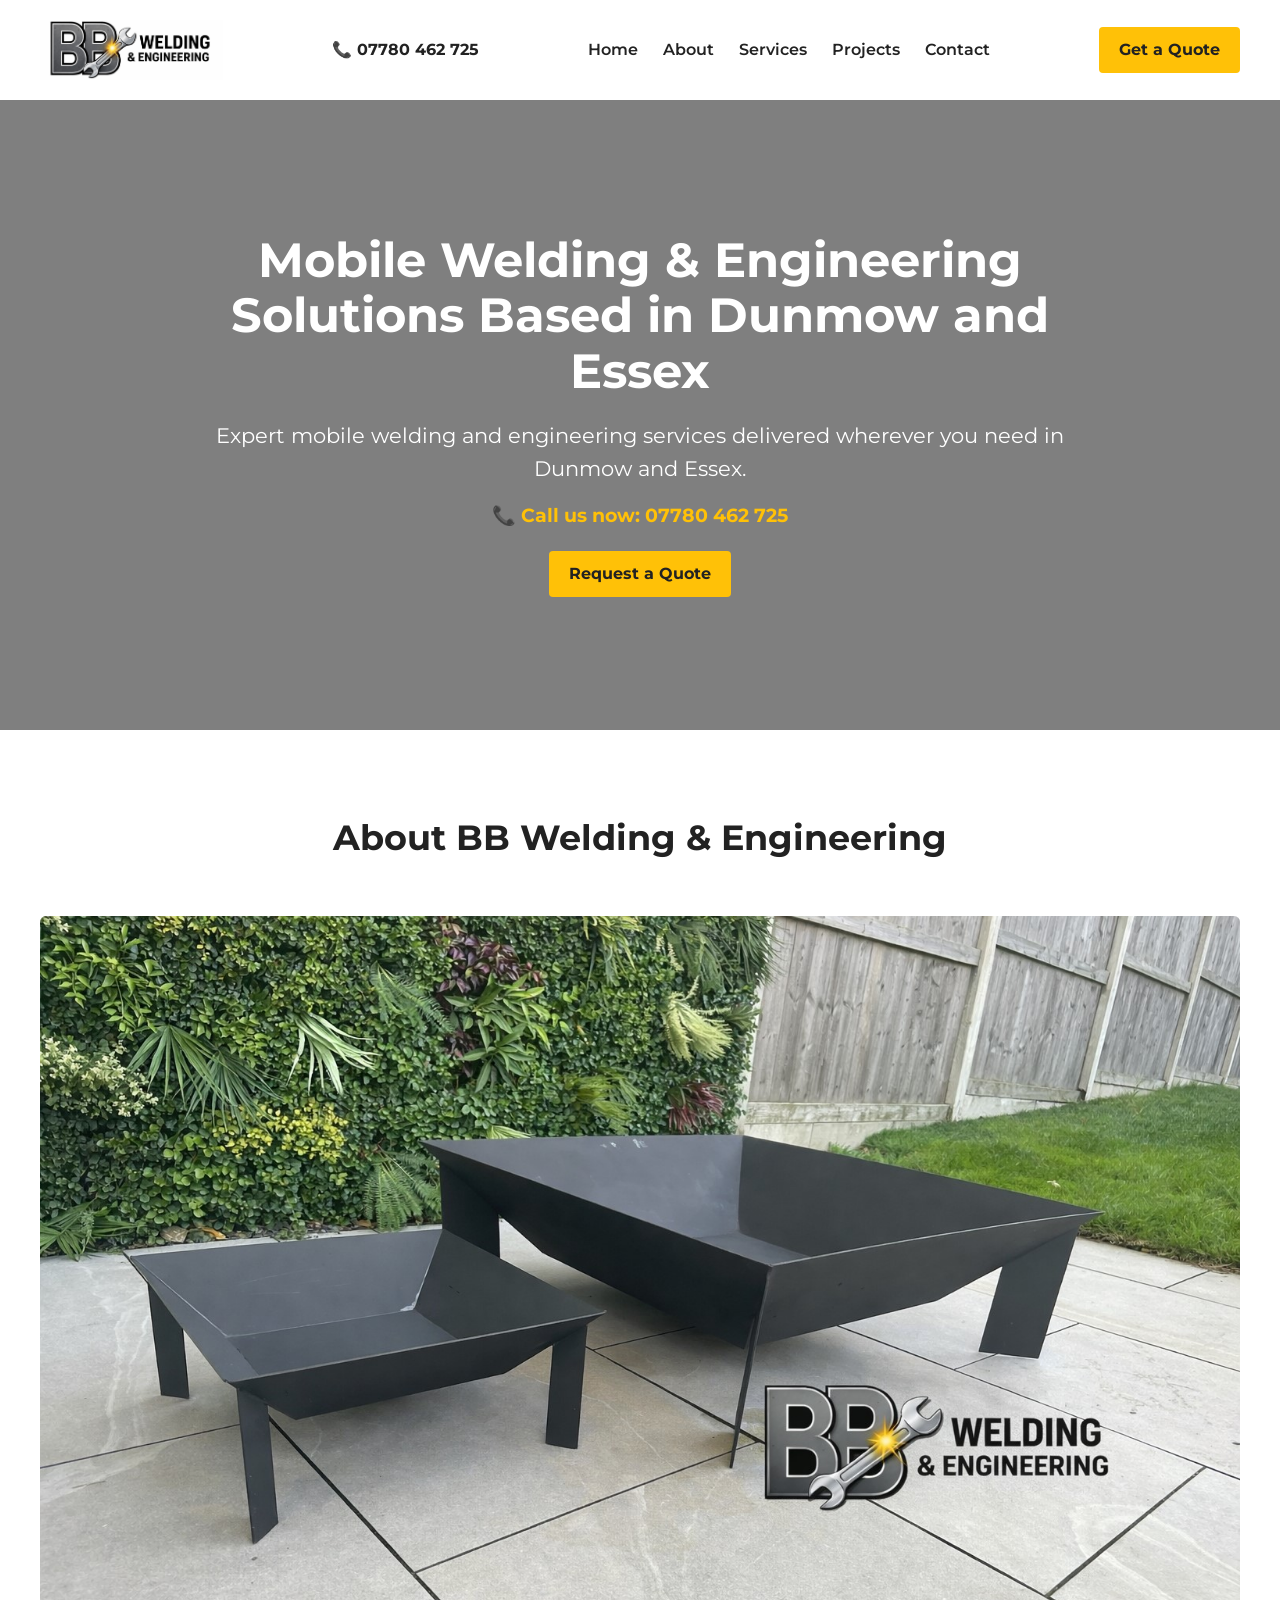
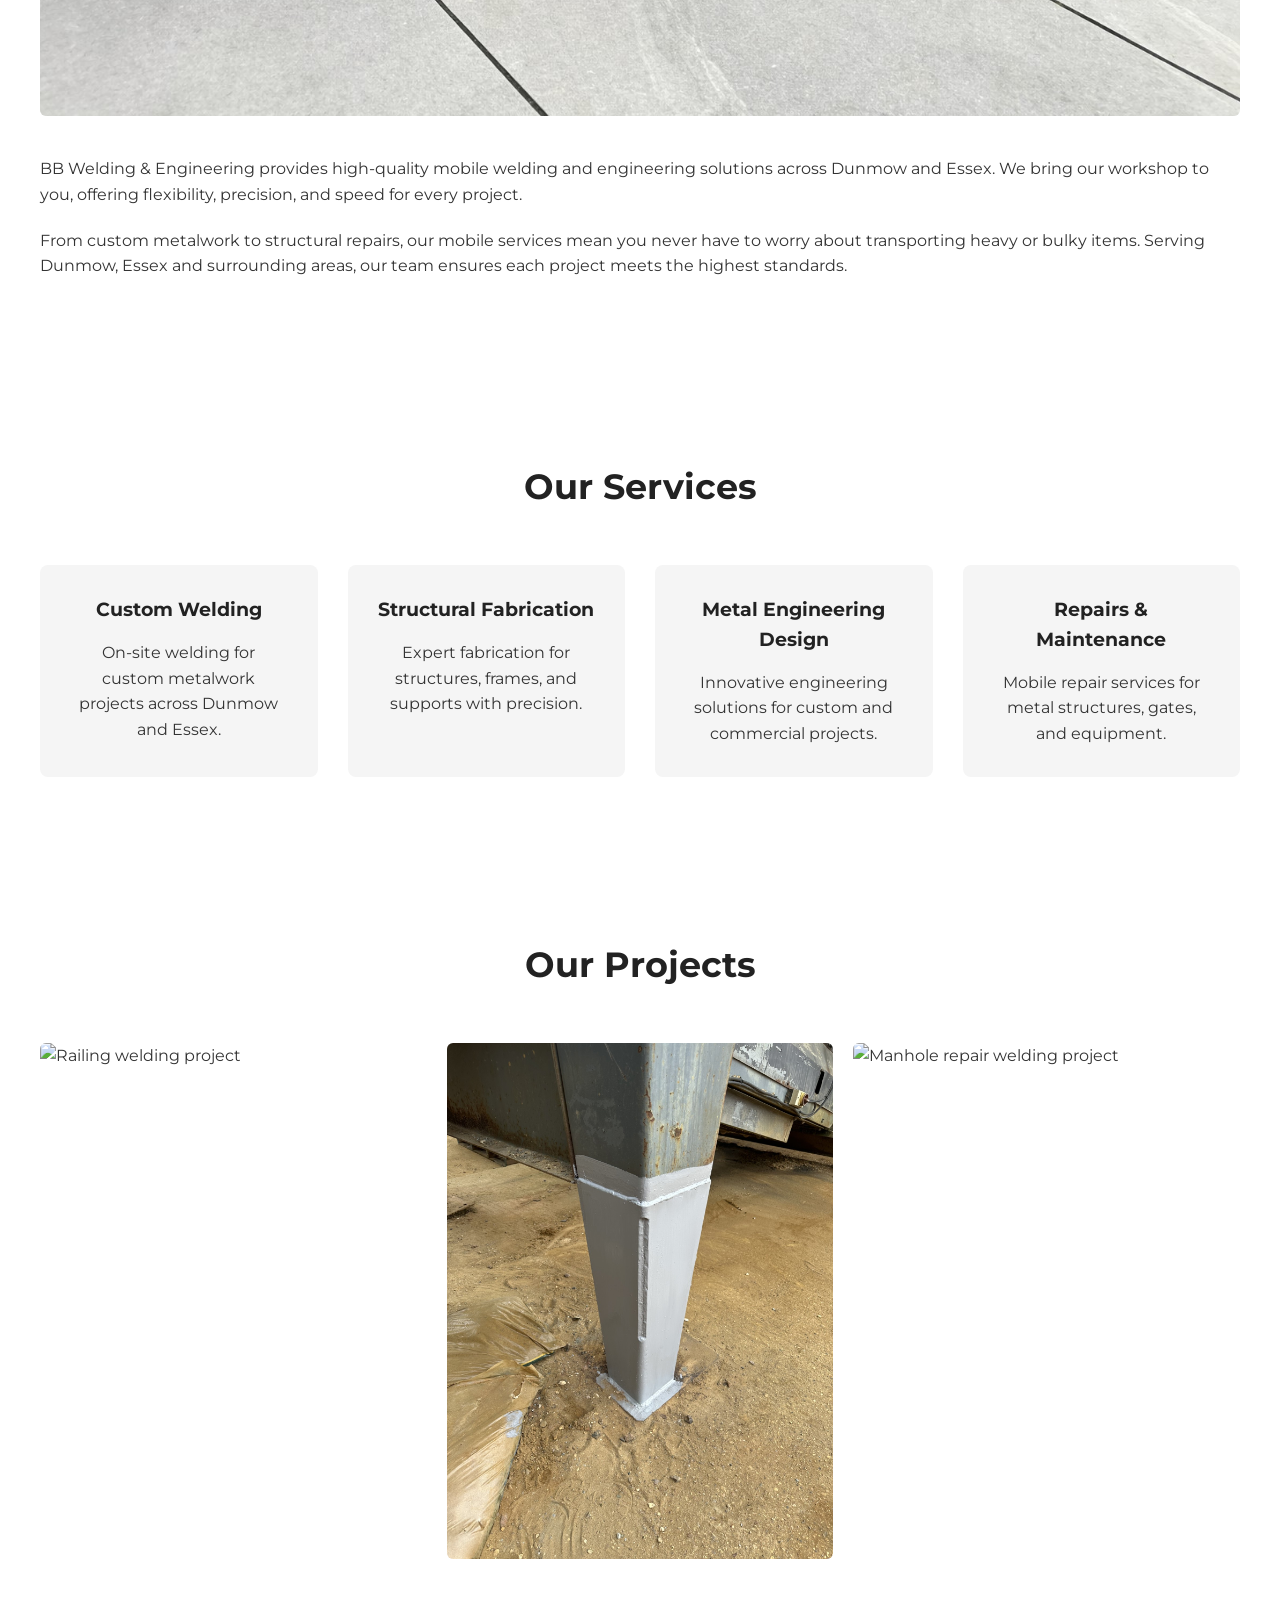
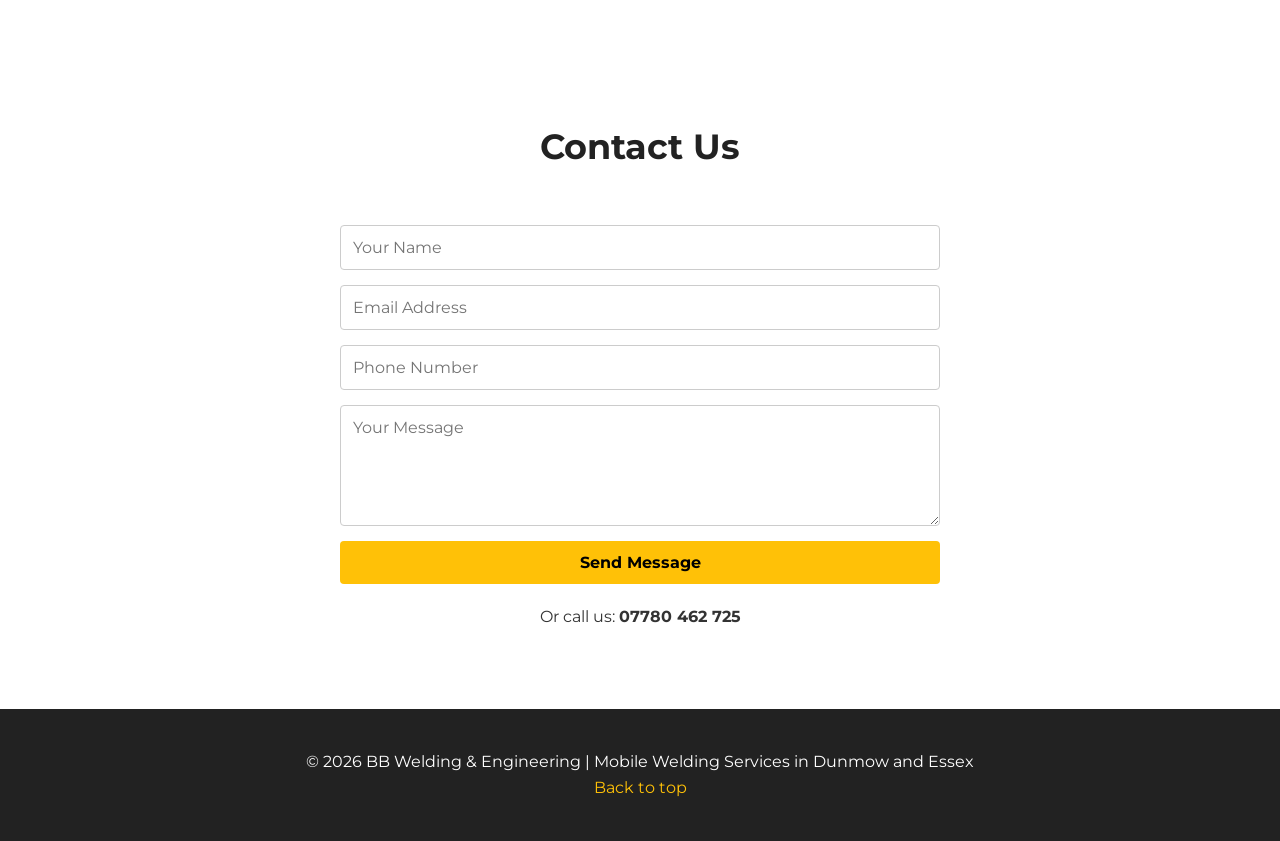
==== commit f2360fc3: "Update index.htm" ====
--- a/index.htm
+++ b/index.htm
@@ -1,2447 +1,199 @@
-<html xmlns:v="urn:schemas-microsoft-com:vml"
-xmlns:o="urn:schemas-microsoft-com:office:office"
-xmlns:w="urn:schemas-microsoft-com:office:word"
-xmlns:m="http://schemas.microsoft.com/office/2004/12/omml"
-xmlns="http://www.w3.org/TR/REC-html40">
+<!DOCTYPE html>
+<html lang="en">
+<head>
+    <meta charset="UTF-8">
+    <meta name="viewport" content="width=device-width, initial-scale=1.0">
+    <title>BB Welding & Engineering - Mobile Welding in Dunmow and Essex</title>
+    <link href="https://fonts.googleapis.com/css2?family=Montserrat:wght@400;700&display=swap" rel="stylesheet">
+    <style>
+        * {margin:0; padding:0; box-sizing:border-box; font-family:'Montserrat',sans-serif;}
+        html {scroll-behavior:smooth;}
+        body {color:#333; line-height:1.6; overflow-x:hidden;}
+        a {text-decoration:none; color:inherit;}
+        img {max-width:100%; display:block;}
+        button {cursor:pointer;}
 
-<head>
-<meta http-equiv=Content-Type content="text/html; charset=windows-1252">
-<meta name=ProgId content=Word.Document>
-<meta name=Generator content="Microsoft Word 15">
-<meta name=Originator content="Microsoft Word 15">
-<link rel=File-List href="index_files/filelist.xml">
-<!--[if gte mso 9]><xml>
- <o:DocumentProperties>
-  <o:Author>james twinley</o:Author>
-  <o:Template>Normal</o:Template>
-  <o:LastAuthor>james twinley</o:LastAuthor>
-  <o:Revision>1</o:Revision>
-  <o:TotalTime>1</o:TotalTime>
-  <o:Created>2026-03-16T13:56:00Z</o:Created>
-  <o:LastSaved>2026-03-16T13:57:00Z</o:LastSaved>
-  <o:Pages>13</o:Pages>
-  <o:Words>1370</o:Words>
-  <o:Characters>7812</o:Characters>
-  <o:Lines>65</o:Lines>
-  <o:Paragraphs>18</o:Paragraphs>
-  <o:CharactersWithSpaces>9164</o:CharactersWithSpaces>
-  <o:Version>16.00</o:Version>
- </o:DocumentProperties>
- <o:OfficeDocumentSettings>
-  <o:AllowPNG/>
- </o:OfficeDocumentSettings>
-</xml><![endif]-->
-<link rel=themeData href="index_files/themedata.thmx">
-<link rel=colorSchemeMapping href="index_files/colorschememapping.xml">
-<!--[if gte mso 9]><xml>
- <w:WordDocument>
-  <w:SpellingState>Clean</w:SpellingState>
-  <w:GrammarState>Clean</w:GrammarState>
-  <w:TrackMoves>false</w:TrackMoves>
-  <w:TrackFormatting/>
-  <w:PunctuationKerning/>
-  <w:ValidateAgainstSchemas/>
-  <w:SaveIfXMLInvalid>false</w:SaveIfXMLInvalid>
-  <w:IgnoreMixedContent>false</w:IgnoreMixedContent>
-  <w:AlwaysShowPlaceholderText>false</w:AlwaysShowPlaceholderText>
-  <w:DoNotPromoteQF/>
-  <w:LidThemeOther>EN-GB</w:LidThemeOther>
-  <w:LidThemeAsian>X-NONE</w:LidThemeAsian>
-  <w:LidThemeComplexScript>X-NONE</w:LidThemeComplexScript>
-  <w:Compatibility>
-   <w:BreakWrappedTables/>
-   <w:SnapToGridInCell/>
-   <w:WrapTextWithPunct/>
-   <w:UseAsianBreakRules/>
-   <w:DontGrowAutofit/>
-   <w:SplitPgBreakAndParaMark/>
-   <w:EnableOpenTypeKerning/>
-   <w:DontFlipMirrorIndents/>
-   <w:OverrideTableStyleHps/>
-  </w:Compatibility>
-  <m:mathPr>
-   <m:mathFont m:val="Cambria Math"/>
-   <m:brkBin m:val="before"/>
-   <m:brkBinSub m:val="&#45;-"/>
-   <m:smallFrac m:val="off"/>
-   <m:dispDef/>
-   <m:lMargin m:val="0"/>
-   <m:rMargin m:val="0"/>
-   <m:defJc m:val="centerGroup"/>
-   <m:wrapIndent m:val="1440"/>
-   <m:intLim m:val="subSup"/>
-   <m:naryLim m:val="undOvr"/>
-  </m:mathPr></w:WordDocument>
-</xml><![endif]--><!--[if gte mso 9]><xml>
- <w:LatentStyles DefLockedState="false" DefUnhideWhenUsed="false"
-  DefSemiHidden="false" DefQFormat="false" DefPriority="99"
-  LatentStyleCount="376">
-  <w:LsdException Locked="false" Priority="0" QFormat="true" Name="Normal"/>
-  <w:LsdException Locked="false" Priority="9" QFormat="true" Name="heading 1"/>
-  <w:LsdException Locked="false" Priority="9" SemiHidden="true"
-   UnhideWhenUsed="true" QFormat="true" Name="heading 2"/>
-  <w:LsdException Locked="false" Priority="9" SemiHidden="true"
-   UnhideWhenUsed="true" QFormat="true" Name="heading 3"/>
-  <w:LsdException Locked="false" Priority="9" SemiHidden="true"
-   UnhideWhenUsed="true" QFormat="true" Name="heading 4"/>
-  <w:LsdException Locked="false" Priority="9" SemiHidden="true"
-   UnhideWhenUsed="true" QFormat="true" Name="heading 5"/>
-  <w:LsdException Locked="false" Priority="9" SemiHidden="true"
-   UnhideWhenUsed="true" QFormat="true" Name="heading 6"/>
-  <w:LsdException Locked="false" Priority="9" SemiHidden="true"
-   UnhideWhenUsed="true" QFormat="true" Name="heading 7"/>
-  <w:LsdException Locked="false" Priority="9" SemiHidden="true"
-   UnhideWhenUsed="true" QFormat="true" Name="heading 8"/>
-  <w:LsdException Locked="false" Priority="9" SemiHidden="true"
-   UnhideWhenUsed="true" QFormat="true" Name="heading 9"/>
-  <w:LsdException Locked="false" SemiHidden="true" UnhideWhenUsed="true"
-   Name="index 1"/>
-  <w:LsdException Locked="false" SemiHidden="true" UnhideWhenUsed="true"
-   Name="index 2"/>
-  <w:LsdException Locked="false" SemiHidden="true" UnhideWhenUsed="true"
-   Name="index 3"/>
-  <w:LsdException Locked="false" SemiHidden="true" UnhideWhenUsed="true"
-   Name="index 4"/>
-  <w:LsdException Locked="false" SemiHidden="true" UnhideWhenUsed="true"
-   Name="index 5"/>
-  <w:LsdException Locked="false" SemiHidden="true" UnhideWhenUsed="true"
-   Name="index 6"/>
-  <w:LsdException Locked="false" SemiHidden="true" UnhideWhenUsed="true"
-   Name="index 7"/>
-  <w:LsdException Locked="false" SemiHidden="true" UnhideWhenUsed="true"
-   Name="index 8"/>
-  <w:LsdException Locked="false" SemiHidden="true" UnhideWhenUsed="true"
-   Name="index 9"/>
-  <w:LsdException Locked="false" Priority="39" SemiHidden="true"
-   UnhideWhenUsed="true" Name="toc 1"/>
-  <w:LsdException Locked="false" Priority="39" SemiHidden="true"
-   UnhideWhenUsed="true" Name="toc 2"/>
-  <w:LsdException Locked="false" Priority="39" SemiHidden="true"
-   UnhideWhenUsed="true" Name="toc 3"/>
-  <w:LsdException Locked="false" Priority="39" SemiHidden="true"
-   UnhideWhenUsed="true" Name="toc 4"/>
-  <w:LsdException Locked="false" Priority="39" SemiHidden="true"
-   UnhideWhenUsed="true" Name="toc 5"/>
-  <w:LsdException Locked="false" Priority="39" SemiHidden="true"
-   UnhideWhenUsed="true" Name="toc 6"/>
-  <w:LsdException Locked="false" Priority="39" SemiHidden="true"
-   UnhideWhenUsed="true" Name="toc 7"/>
-  <w:LsdException Locked="false" Priority="39" SemiHidden="true"
-   UnhideWhenUsed="true" Name="toc 8"/>
-  <w:LsdException Locked="false" Priority="39" SemiHidden="true"
-   UnhideWhenUsed="true" Name="toc 9"/>
-  <w:LsdException Locked="false" SemiHidden="true" UnhideWhenUsed="true"
-   Name="Normal Indent"/>
-  <w:LsdException Locked="false" SemiHidden="true" UnhideWhenUsed="true"
-   Name="footnote text"/>
-  <w:LsdException Locked="false" SemiHidden="true" UnhideWhenUsed="true"
-   Name="annotation text"/>
-  <w:LsdException Locked="false" SemiHidden="true" UnhideWhenUsed="true"
-   Name="header"/>
-  <w:LsdException Locked="false" SemiHidden="true" UnhideWhenUsed="true"
-   Name="footer"/>
-  <w:LsdException Locked="false" SemiHidden="true" UnhideWhenUsed="true"
-   Name="index heading"/>
-  <w:LsdException Locked="false" Priority="35" SemiHidden="true"
-   UnhideWhenUsed="true" QFormat="true" Name="caption"/>
-  <w:LsdException Locked="false" SemiHidden="true" UnhideWhenUsed="true"
-   Name="table of figures"/>
-  <w:LsdException Locked="false" SemiHidden="true" UnhideWhenUsed="true"
-   Name="envelope address"/>
-  <w:LsdException Locked="false" SemiHidden="true" UnhideWhenUsed="true"
-   Name="envelope return"/>
-  <w:LsdException Locked="false" SemiHidden="true" UnhideWhenUsed="true"
-   Name="footnote reference"/>
-  <w:LsdException Locked="false" SemiHidden="true" UnhideWhenUsed="true"
-   Name="annotation reference"/>
-  <w:LsdException Locked="false" SemiHidden="true" UnhideWhenUsed="true"
-   Name="line number"/>
-  <w:LsdException Locked="false" SemiHidden="true" UnhideWhenUsed="true"
-   Name="page number"/>
-  <w:LsdException Locked="false" SemiHidden="true" UnhideWhenUsed="true"
-   Name="endnote reference"/>
-  <w:LsdException Locked="false" SemiHidden="true" UnhideWhenUsed="true"
-   Name="endnote text"/>
-  <w:LsdException Locked="false" SemiHidden="true" UnhideWhenUsed="true"
-   Name="table of authorities"/>
-  <w:LsdException Locked="false" SemiHidden="true" UnhideWhenUsed="true"
-   Name="macro"/>
-  <w:LsdException Locked="false" SemiHidden="true" UnhideWhenUsed="true"
-   Name="toa heading"/>
-  <w:LsdException Locked="false" SemiHidden="true" UnhideWhenUsed="true"
-   Name="List"/>
-  <w:LsdException Locked="false" SemiHidden="true" UnhideWhenUsed="true"
-   Name="List Bullet"/>
-  <w:LsdException Locked="false" SemiHidden="true" UnhideWhenUsed="true"
-   Name="List Number"/>
-  <w:LsdException Locked="false" SemiHidden="true" UnhideWhenUsed="true"
-   Name="List 2"/>
-  <w:LsdException Locked="false" SemiHidden="true" UnhideWhenUsed="true"
-   Name="List 3"/>
-  <w:LsdException Locked="false" SemiHidden="true" UnhideWhenUsed="true"
-   Name="List 4"/>
-  <w:LsdException Locked="false" SemiHidden="true" UnhideWhenUsed="true"
-   Name="List 5"/>
-  <w:LsdException Locked="false" SemiHidden="true" UnhideWhenUsed="true"
-   Name="List Bullet 2"/>
-  <w:LsdException Locked="false" SemiHidden="true" UnhideWhenUsed="true"
-   Name="List Bullet 3"/>
-  <w:LsdException Locked="false" SemiHidden="true" UnhideWhenUsed="true"
-   Name="List Bullet 4"/>
-  <w:LsdException Locked="false" SemiHidden="true" UnhideWhenUsed="true"
-   Name="List Bullet 5"/>
-  <w:LsdException Locked="false" SemiHidden="true" UnhideWhenUsed="true"
-   Name="List Number 2"/>
-  <w:LsdException Locked="false" SemiHidden="true" UnhideWhenUsed="true"
-   Name="List Number 3"/>
-  <w:LsdException Locked="false" SemiHidden="true" UnhideWhenUsed="true"
-   Name="List Number 4"/>
-  <w:LsdException Locked="false" SemiHidden="true" UnhideWhenUsed="true"
-   Name="List Number 5"/>
-  <w:LsdException Locked="false" Priority="10" QFormat="true" Name="Title"/>
-  <w:LsdException Locked="false" SemiHidden="true" UnhideWhenUsed="true"
-   Name="Closing"/>
-  <w:LsdException Locked="false" SemiHidden="true" UnhideWhenUsed="true"
-   Name="Signature"/>
-  <w:LsdException Locked="false" Priority="1" SemiHidden="true"
-   UnhideWhenUsed="true" Name="Default Paragraph Font"/>
-  <w:LsdException Locked="false" SemiHidden="true" UnhideWhenUsed="true"
-   Name="Body Text"/>
-  <w:LsdException Locked="false" SemiHidden="true" UnhideWhenUsed="true"
-   Name="Body Text Indent"/>
-  <w:LsdException Locked="false" SemiHidden="true" UnhideWhenUsed="true"
-   Name="List Continue"/>
-  <w:LsdException Locked="false" SemiHidden="true" UnhideWhenUsed="true"
-   Name="List Continue 2"/>
-  <w:LsdException Locked="false" SemiHidden="true" UnhideWhenUsed="true"
-   Name="List Continue 3"/>
-  <w:LsdException Locked="false" SemiHidden="true" UnhideWhenUsed="true"
-   Name="List Continue 4"/>
-  <w:LsdException Locked="false" SemiHidden="true" UnhideWhenUsed="true"
-   Name="List Continue 5"/>
-  <w:LsdException Locked="false" SemiHidden="true" UnhideWhenUsed="true"
-   Name="Message Header"/>
-  <w:LsdException Locked="false" Priority="11" QFormat="true" Name="Subtitle"/>
-  <w:LsdException Locked="false" SemiHidden="true" UnhideWhenUsed="true"
-   Name="Salutation"/>
-  <w:LsdException Locked="false" SemiHidden="true" UnhideWhenUsed="true"
-   Name="Date"/>
-  <w:LsdException Locked="false" SemiHidden="true" UnhideWhenUsed="true"
-   Name="Body Text First Indent"/>
-  <w:LsdException Locked="false" SemiHidden="true" UnhideWhenUsed="true"
-   Name="Body Text First Indent 2"/>
-  <w:LsdException Locked="false" SemiHidden="true" UnhideWhenUsed="true"
-   Name="Note Heading"/>
-  <w:LsdException Locked="false" SemiHidden="true" UnhideWhenUsed="true"
-   Name="Body Text 2"/>
-  <w:LsdException Locked="false" SemiHidden="true" UnhideWhenUsed="true"
-   Name="Body Text 3"/>
-  <w:LsdException Locked="false" SemiHidden="true" UnhideWhenUsed="true"
-   Name="Body Text Indent 2"/>
-  <w:LsdException Locked="false" SemiHidden="true" UnhideWhenUsed="true"
-   Name="Body Text Indent 3"/>
-  <w:LsdException Locked="false" SemiHidden="true" UnhideWhenUsed="true"
-   Name="Block Text"/>
-  <w:LsdException Locked="false" SemiHidden="true" UnhideWhenUsed="true"
-   Name="Hyperlink"/>
-  <w:LsdException Locked="false" SemiHidden="true" UnhideWhenUsed="true"
-   Name="FollowedHyperlink"/>
-  <w:LsdException Locked="false" Priority="22" QFormat="true" Name="Strong"/>
-  <w:LsdException Locked="false" Priority="20" QFormat="true" Name="Emphasis"/>
-  <w:LsdException Locked="false" SemiHidden="true" UnhideWhenUsed="true"
-   Name="Document Map"/>
-  <w:LsdException Locked="false" SemiHidden="true" UnhideWhenUsed="true"
-   Name="Plain Text"/>
-  <w:LsdException Locked="false" SemiHidden="true" UnhideWhenUsed="true"
-   Name="E-mail Signature"/>
-  <w:LsdException Locked="false" SemiHidden="true" UnhideWhenUsed="true"
-   Name="HTML Top of Form"/>
-  <w:LsdException Locked="false" SemiHidden="true" UnhideWhenUsed="true"
-   Name="HTML Bottom of Form"/>
-  <w:LsdException Locked="false" SemiHidden="true" UnhideWhenUsed="true"
-   Name="Normal (Web)"/>
-  <w:LsdException Locked="false" SemiHidden="true" UnhideWhenUsed="true"
-   Name="HTML Acronym"/>
-  <w:LsdException Locked="false" SemiHidden="true" UnhideWhenUsed="true"
-   Name="HTML Address"/>
-  <w:LsdException Locked="false" SemiHidden="true" UnhideWhenUsed="true"
-   Name="HTML Cite"/>
-  <w:LsdException Locked="false" SemiHidden="true" UnhideWhenUsed="true"
-   Name="HTML Code"/>
-  <w:LsdException Locked="false" SemiHidden="true" UnhideWhenUsed="true"
-   Name="HTML Definition"/>
-  <w:LsdException Locked="false" SemiHidden="true" UnhideWhenUsed="true"
-   Name="HTML Keyboard"/>
-  <w:LsdException Locked="false" SemiHidden="true" UnhideWhenUsed="true"
-   Name="HTML Preformatted"/>
-  <w:LsdException Locked="false" SemiHidden="true" UnhideWhenUsed="true"
-   Name="HTML Sample"/>
-  <w:LsdException Locked="false" SemiHidden="true" UnhideWhenUsed="true"
-   Name="HTML Typewriter"/>
-  <w:LsdException Locked="false" SemiHidden="true" UnhideWhenUsed="true"
-   Name="HTML Variable"/>
-  <w:LsdException Locked="false" SemiHidden="true" UnhideWhenUsed="true"
-   Name="Normal Table"/>
-  <w:LsdException Locked="false" SemiHidden="true" UnhideWhenUsed="true"
-   Name="annotation subject"/>
-  <w:LsdException Locked="false" SemiHidden="true" UnhideWhenUsed="true"
-   Name="No List"/>
-  <w:LsdException Locked="false" SemiHidden="true" UnhideWhenUsed="true"
-   Name="Outline List 1"/>
-  <w:LsdException Locked="false" SemiHidden="true" UnhideWhenUsed="true"
-   Name="Outline List 2"/>
-  <w:LsdException Locked="false" SemiHidden="true" UnhideWhenUsed="true"
-   Name="Outline List 3"/>
-  <w:LsdException Locked="false" SemiHidden="true" UnhideWhenUsed="true"
-   Name="Table Simple 1"/>
-  <w:LsdException Locked="false" SemiHidden="true" UnhideWhenUsed="true"
-   Name="Table Simple 2"/>
-  <w:LsdException Locked="false" SemiHidden="true" UnhideWhenUsed="true"
-   Name="Table Simple 3"/>
-  <w:LsdException Locked="false" SemiHidden="true" UnhideWhenUsed="true"
-   Name="Table Classic 1"/>
-  <w:LsdException Locked="false" SemiHidden="true" UnhideWhenUsed="true"
-   Name="Table Classic 2"/>
-  <w:LsdException Locked="false" SemiHidden="true" UnhideWhenUsed="true"
-   Name="Table Classic 3"/>
-  <w:LsdException Locked="false" SemiHidden="true" UnhideWhenUsed="true"
-   Name="Table Classic 4"/>
-  <w:LsdException Locked="false" SemiHidden="true" UnhideWhenUsed="true"
-   Name="Table Colorful 1"/>
-  <w:LsdException Locked="false" SemiHidden="true" UnhideWhenUsed="true"
-   Name="Table Colorful 2"/>
-  <w:LsdException Locked="false" SemiHidden="true" UnhideWhenUsed="true"
-   Name="Table Colorful 3"/>
-  <w:LsdException Locked="false" SemiHidden="true" UnhideWhenUsed="true"
-   Name="Table Columns 1"/>
-  <w:LsdException Locked="false" SemiHidden="true" UnhideWhenUsed="true"
-   Name="Table Columns 2"/>
-  <w:LsdException Locked="false" SemiHidden="true" UnhideWhenUsed="true"
-   Name="Table Columns 3"/>
-  <w:LsdException Locked="false" SemiHidden="true" UnhideWhenUsed="true"
-   Name="Table Columns 4"/>
-  <w:LsdException Locked="false" SemiHidden="true" UnhideWhenUsed="true"
-   Name="Table Columns 5"/>
-  <w:LsdException Locked="false" SemiHidden="true" UnhideWhenUsed="true"
-   Name="Table Grid 1"/>
-  <w:LsdException Locked="false" SemiHidden="true" UnhideWhenUsed="true"
-   Name="Table Grid 2"/>
-  <w:LsdException Locked="false" SemiHidden="true" UnhideWhenUsed="true"
-   Name="Table Grid 3"/>
-  <w:LsdException Locked="false" SemiHidden="true" UnhideWhenUsed="true"
-   Name="Table Grid 4"/>
-  <w:LsdException Locked="false" SemiHidden="true" UnhideWhenUsed="true"
-   Name="Table Grid 5"/>
-  <w:LsdException Locked="false" SemiHidden="true" UnhideWhenUsed="true"
-   Name="Table Grid 6"/>
-  <w:LsdException Locked="false" SemiHidden="true" UnhideWhenUsed="true"
-   Name="Table Grid 7"/>
-  <w:LsdException Locked="false" SemiHidden="true" UnhideWhenUsed="true"
-   Name="Table Grid 8"/>
-  <w:LsdException Locked="false" SemiHidden="true" UnhideWhenUsed="true"
-   Name="Table List 1"/>
-  <w:LsdException Locked="false" SemiHidden="true" UnhideWhenUsed="true"
-   Name="Table List 2"/>
-  <w:LsdException Locked="false" SemiHidden="true" UnhideWhenUsed="true"
-   Name="Table List 3"/>
-  <w:LsdException Locked="false" SemiHidden="true" UnhideWhenUsed="true"
-   Name="Table List 4"/>
-  <w:LsdException Locked="false" SemiHidden="true" UnhideWhenUsed="true"
-   Name="Table List 5"/>
-  <w:LsdException Locked="false" SemiHidden="true" UnhideWhenUsed="true"
-   Name="Table List 6"/>
-  <w:LsdException Locked="false" SemiHidden="true" UnhideWhenUsed="true"
-   Name="Table List 7"/>
-  <w:LsdException Locked="false" SemiHidden="true" UnhideWhenUsed="true"
-   Name="Table List 8"/>
-  <w:LsdException Locked="false" SemiHidden="true" UnhideWhenUsed="true"
-   Name="Table 3D effects 1"/>
-  <w:LsdException Locked="false" SemiHidden="true" UnhideWhenUsed="true"
-   Name="Table 3D effects 2"/>
-  <w:LsdException Locked="false" SemiHidden="true" UnhideWhenUsed="true"
-   Name="Table 3D effects 3"/>
-  <w:LsdException Locked="false" SemiHidden="true" UnhideWhenUsed="true"
-   Name="Table Contemporary"/>
-  <w:LsdException Locked="false" SemiHidden="true" UnhideWhenUsed="true"
-   Name="Table Elegant"/>
-  <w:LsdException Locked="false" SemiHidden="true" UnhideWhenUsed="true"
-   Name="Table Professional"/>
-  <w:LsdException Locked="false" SemiHidden="true" UnhideWhenUsed="true"
-   Name="Table Subtle 1"/>
-  <w:LsdException Locked="false" SemiHidden="true" UnhideWhenUsed="true"
-   Name="Table Subtle 2"/>
-  <w:LsdException Locked="false" SemiHidden="true" UnhideWhenUsed="true"
-   Name="Table Web 1"/>
-  <w:LsdException Locked="false" SemiHidden="true" UnhideWhenUsed="true"
-   Name="Table Web 2"/>
-  <w:LsdException Locked="false" SemiHidden="true" UnhideWhenUsed="true"
-   Name="Table Web 3"/>
-  <w:LsdException Locked="false" SemiHidden="true" UnhideWhenUsed="true"
-   Name="Balloon Text"/>
-  <w:LsdException Locked="false" Priority="39" Name="Table Grid"/>
-  <w:LsdException Locked="false" SemiHidden="true" UnhideWhenUsed="true"
-   Name="Table Theme"/>
-  <w:LsdException Locked="false" SemiHidden="true" Name="Placeholder Text"/>
-  <w:LsdException Locked="false" Priority="1" QFormat="true" Name="No Spacing"/>
-  <w:LsdException Locked="false" Priority="60" Name="Light Shading"/>
-  <w:LsdException Locked="false" Priority="61" Name="Light List"/>
-  <w:LsdException Locked="false" Priority="62" Name="Light Grid"/>
-  <w:LsdException Locked="false" Priority="63" Name="Medium Shading 1"/>
-  <w:LsdException Locked="false" Priority="64" Name="Medium Shading 2"/>
-  <w:LsdException Locked="false" Priority="65" Name="Medium List 1"/>
-  <w:LsdException Locked="false" Priority="66" Name="Medium List 2"/>
-  <w:LsdException Locked="false" Priority="67" Name="Medium Grid 1"/>
-  <w:LsdException Locked="false" Priority="68" Name="Medium Grid 2"/>
-  <w:LsdException Locked="false" Priority="69" Name="Medium Grid 3"/>
-  <w:LsdException Locked="false" Priority="70" Name="Dark List"/>
-  <w:LsdException Locked="false" Priority="71" Name="Colorful Shading"/>
-  <w:LsdException Locked="false" Priority="72" Name="Colorful List"/>
-  <w:LsdException Locked="false" Priority="73" Name="Colorful Grid"/>
-  <w:LsdException Locked="false" Priority="60" Name="Light Shading Accent 1"/>
-  <w:LsdException Locked="false" Priority="61" Name="Light List Accent 1"/>
-  <w:LsdException Locked="false" Priority="62" Name="Light Grid Accent 1"/>
-  <w:LsdException Locked="false" Priority="63" Name="Medium Shading 1 Accent 1"/>
-  <w:LsdException Locked="false" Priority="64" Name="Medium Shading 2 Accent 1"/>
-  <w:LsdException Locked="false" Priority="65" Name="Medium List 1 Accent 1"/>
-  <w:LsdException Locked="false" SemiHidden="true" Name="Revision"/>
-  <w:LsdException Locked="false" Priority="34" QFormat="true"
-   Name="List Paragraph"/>
-  <w:LsdException Locked="false" Priority="29" QFormat="true" Name="Quote"/>
-  <w:LsdException Locked="false" Priority="30" QFormat="true"
-   Name="Intense Quote"/>
-  <w:LsdException Locked="false" Priority="66" Name="Medium List 2 Accent 1"/>
-  <w:LsdException Locked="false" Priority="67" Name="Medium Grid 1 Accent 1"/>
-  <w:LsdException Locked="false" Priority="68" Name="Medium Grid 2 Accent 1"/>
-  <w:LsdException Locked="false" Priority="69" Name="Medium Grid 3 Accent 1"/>
-  <w:LsdException Locked="false" Priority="70" Name="Dark List Accent 1"/>
-  <w:LsdException Locked="false" Priority="71" Name="Colorful Shading Accent 1"/>
-  <w:LsdException Locked="false" Priority="72" Name="Colorful List Accent 1"/>
-  <w:LsdException Locked="false" Priority="73" Name="Colorful Grid Accent 1"/>
-  <w:LsdException Locked="false" Priority="60" Name="Light Shading Accent 2"/>
-  <w:LsdException Locked="false" Priority="61" Name="Light List Accent 2"/>
-  <w:LsdException Locked="false" Priority="62" Name="Light Grid Accent 2"/>
-  <w:LsdException Locked="false" Priority="63" Name="Medium Shading 1 Accent 2"/>
-  <w:LsdException Locked="false" Priority="64" Name="Medium Shading 2 Accent 2"/>
-  <w:LsdException Locked="false" Priority="65" Name="Medium List 1 Accent 2"/>
-  <w:LsdException Locked="false" Priority="66" Name="Medium List 2 Accent 2"/>
-  <w:LsdException Locked="false" Priority="67" Name="Medium Grid 1 Accent 2"/>
-  <w:LsdException Locked="false" Priority="68" Name="Medium Grid 2 Accent 2"/>
-  <w:LsdException Locked="false" Priority="69" Name="Medium Grid 3 Accent 2"/>
-  <w:LsdException Locked="false" Priority="70" Name="Dark List Accent 2"/>
-  <w:LsdException Locked="false" Priority="71" Name="Colorful Shading Accent 2"/>
-  <w:LsdException Locked="false" Priority="72" Name="Colorful List Accent 2"/>
-  <w:LsdException Locked="false" Priority="73" Name="Colorful Grid Accent 2"/>
-  <w:LsdException Locked="false" Priority="60" Name="Light Shading Accent 3"/>
-  <w:LsdException Locked="false" Priority="61" Name="Light List Accent 3"/>
-  <w:LsdException Locked="false" Priority="62" Name="Light Grid Accent 3"/>
-  <w:LsdException Locked="false" Priority="63" Name="Medium Shading 1 Accent 3"/>
-  <w:LsdException Locked="false" Priority="64" Name="Medium Shading 2 Accent 3"/>
-  <w:LsdException Locked="false" Priority="65" Name="Medium List 1 Accent 3"/>
-  <w:LsdException Locked="false" Priority="66" Name="Medium List 2 Accent 3"/>
-  <w:LsdException Locked="false" Priority="67" Name="Medium Grid 1 Accent 3"/>
-  <w:LsdException Locked="false" Priority="68" Name="Medium Grid 2 Accent 3"/>
-  <w:LsdException Locked="false" Priority="69" Name="Medium Grid 3 Accent 3"/>
-  <w:LsdException Locked="false" Priority="70" Name="Dark List Accent 3"/>
-  <w:LsdException Locked="false" Priority="71" Name="Colorful Shading Accent 3"/>
-  <w:LsdException Locked="false" Priority="72" Name="Colorful List Accent 3"/>
-  <w:LsdException Locked="false" Priority="73" Name="Colorful Grid Accent 3"/>
-  <w:LsdException Locked="false" Priority="60" Name="Light Shading Accent 4"/>
-  <w:LsdException Locked="false" Priority="61" Name="Light List Accent 4"/>
-  <w:LsdException Locked="false" Priority="62" Name="Light Grid Accent 4"/>
-  <w:LsdException Locked="false" Priority="63" Name="Medium Shading 1 Accent 4"/>
-  <w:LsdException Locked="false" Priority="64" Name="Medium Shading 2 Accent 4"/>
-  <w:LsdException Locked="false" Priority="65" Name="Medium List 1 Accent 4"/>
-  <w:LsdException Locked="false" Priority="66" Name="Medium List 2 Accent 4"/>
-  <w:LsdException Locked="false" Priority="67" Name="Medium Grid 1 Accent 4"/>
-  <w:LsdException Locked="false" Priority="68" Name="Medium Grid 2 Accent 4"/>
-  <w:LsdException Locked="false" Priority="69" Name="Medium Grid 3 Accent 4"/>
-  <w:LsdException Locked="false" Priority="70" Name="Dark List Accent 4"/>
-  <w:LsdException Locked="false" Priority="71" Name="Colorful Shading Accent 4"/>
-  <w:LsdException Locked="false" Priority="72" Name="Colorful List Accent 4"/>
-  <w:LsdException Locked="false" Priority="73" Name="Colorful Grid Accent 4"/>
-  <w:LsdException Locked="false" Priority="60" Name="Light Shading Accent 5"/>
-  <w:LsdException Locked="false" Priority="61" Name="Light List Accent 5"/>
-  <w:LsdException Locked="false" Priority="62" Name="Light Grid Accent 5"/>
-  <w:LsdException Locked="false" Priority="63" Name="Medium Shading 1 Accent 5"/>
-  <w:LsdException Locked="false" Priority="64" Name="Medium Shading 2 Accent 5"/>
-  <w:LsdException Locked="false" Priority="65" Name="Medium List 1 Accent 5"/>
-  <w:LsdException Locked="false" Priority="66" Name="Medium List 2 Accent 5"/>
-  <w:LsdException Locked="false" Priority="67" Name="Medium Grid 1 Accent 5"/>
-  <w:LsdException Locked="false" Priority="68" Name="Medium Grid 2 Accent 5"/>
-  <w:LsdException Locked="false" Priority="69" Name="Medium Grid 3 Accent 5"/>
-  <w:LsdException Locked="false" Priority="70" Name="Dark List Accent 5"/>
-  <w:LsdException Locked="false" Priority="71" Name="Colorful Shading Accent 5"/>
-  <w:LsdException Locked="false" Priority="72" Name="Colorful List Accent 5"/>
-  <w:LsdException Locked="false" Priority="73" Name="Colorful Grid Accent 5"/>
-  <w:LsdException Locked="false" Priority="60" Name="Light Shading Accent 6"/>
-  <w:LsdException Locked="false" Priority="61" Name="Light List Accent 6"/>
-  <w:LsdException Locked="false" Priority="62" Name="Light Grid Accent 6"/>
-  <w:LsdException Locked="false" Priority="63" Name="Medium Shading 1 Accent 6"/>
-  <w:LsdException Locked="false" Priority="64" Name="Medium Shading 2 Accent 6"/>
-  <w:LsdException Locked="false" Priority="65" Name="Medium List 1 Accent 6"/>
-  <w:LsdException Locked="false" Priority="66" Name="Medium List 2 Accent 6"/>
-  <w:LsdException Locked="false" Priority="67" Name="Medium Grid 1 Accent 6"/>
-  <w:LsdException Locked="false" Priority="68" Name="Medium Grid 2 Accent 6"/>
-  <w:LsdException Locked="false" Priority="69" Name="Medium Grid 3 Accent 6"/>
-  <w:LsdException Locked="false" Priority="70" Name="Dark List Accent 6"/>
-  <w:LsdException Locked="false" Priority="71" Name="Colorful Shading Accent 6"/>
-  <w:LsdException Locked="false" Priority="72" Name="Colorful List Accent 6"/>
-  <w:LsdException Locked="false" Priority="73" Name="Colorful Grid Accent 6"/>
-  <w:LsdException Locked="false" Priority="19" QFormat="true"
-   Name="Subtle Emphasis"/>
-  <w:LsdException Locked="false" Priority="21" QFormat="true"
-   Name="Intense Emphasis"/>
-  <w:LsdException Locked="false" Priority="31" QFormat="true"
-   Name="Subtle Reference"/>
-  <w:LsdException Locked="false" Priority="32" QFormat="true"
-   Name="Intense Reference"/>
-  <w:LsdException Locked="false" Priority="33" QFormat="true" Name="Book Title"/>
-  <w:LsdException Locked="false" Priority="37" SemiHidden="true"
-   UnhideWhenUsed="true" Name="Bibliography"/>
-  <w:LsdException Locked="false" Priority="39" SemiHidden="true"
-   UnhideWhenUsed="true" QFormat="true" Name="TOC Heading"/>
-  <w:LsdException Locked="false" Priority="41" Name="Plain Table 1"/>
-  <w:LsdException Locked="false" Priority="42" Name="Plain Table 2"/>
-  <w:LsdException Locked="false" Priority="43" Name="Plain Table 3"/>
-  <w:LsdException Locked="false" Priority="44" Name="Plain Table 4"/>
-  <w:LsdException Locked="false" Priority="45" Name="Plain Table 5"/>
-  <w:LsdException Locked="false" Priority="40" Name="Grid Table Light"/>
-  <w:LsdException Locked="false" Priority="46" Name="Grid Table 1 Light"/>
-  <w:LsdException Locked="false" Priority="47" Name="Grid Table 2"/>
-  <w:LsdException Locked="false" Priority="48" Name="Grid Table 3"/>
-  <w:LsdException Locked="false" Priority="49" Name="Grid Table 4"/>
-  <w:LsdException Locked="false" Priority="50" Name="Grid Table 5 Dark"/>
-  <w:LsdException Locked="false" Priority="51" Name="Grid Table 6 Colorful"/>
-  <w:LsdException Locked="false" Priority="52" Name="Grid Table 7 Colorful"/>
-  <w:LsdException Locked="false" Priority="46"
-   Name="Grid Table 1 Light Accent 1"/>
-  <w:LsdException Locked="false" Priority="47" Name="Grid Table 2 Accent 1"/>
-  <w:LsdException Locked="false" Priority="48" Name="Grid Table 3 Accent 1"/>
-  <w:LsdException Locked="false" Priority="49" Name="Grid Table 4 Accent 1"/>
-  <w:LsdException Locked="false" Priority="50" Name="Grid Table 5 Dark Accent 1"/>
-  <w:LsdException Locked="false" Priority="51"
-   Name="Grid Table 6 Colorful Accent 1"/>
-  <w:LsdException Locked="false" Priority="52"
-   Name="Grid Table 7 Colorful Accent 1"/>
-  <w:LsdException Locked="false" Priority="46"
-   Name="Grid Table 1 Light Accent 2"/>
-  <w:LsdException Locked="false" Priority="47" Name="Grid Table 2 Accent 2"/>
-  <w:LsdException Locked="false" Priority="48" Name="Grid Table 3 Accent 2"/>
-  <w:LsdException Locked="false" Priority="49" Name="Grid Table 4 Accent 2"/>
-  <w:LsdException Locked="false" Priority="50" Name="Grid Table 5 Dark Accent 2"/>
-  <w:LsdException Locked="false" Priority="51"
-   Name="Grid Table 6 Colorful Accent 2"/>
-  <w:LsdException Locked="false" Priority="52"
-   Name="Grid Table 7 Colorful Accent 2"/>
-  <w:LsdException Locked="false" Priority="46"
-   Name="Grid Table 1 Light Accent 3"/>
-  <w:LsdException Locked="false" Priority="47" Name="Grid Table 2 Accent 3"/>
-  <w:LsdException Locked="false" Priority="48" Name="Grid Table 3 Accent 3"/>
-  <w:LsdException Locked="false" Priority="49" Name="Grid Table 4 Accent 3"/>
-  <w:LsdException Locked="false" Priority="50" Name="Grid Table 5 Dark Accent 3"/>
-  <w:LsdException Locked="false" Priority="51"
-   Name="Grid Table 6 Colorful Accent 3"/>
-  <w:LsdException Locked="false" Priority="52"
-   Name="Grid Table 7 Colorful Accent 3"/>
-  <w:LsdException Locked="false" Priority="46"
-   Name="Grid Table 1 Light Accent 4"/>
-  <w:LsdException Locked="false" Priority="47" Name="Grid Table 2 Accent 4"/>
-  <w:LsdException Locked="false" Priority="48" Name="Grid Table 3 Accent 4"/>
-  <w:LsdException Locked="false" Priority="49" Name="Grid Table 4 Accent 4"/>
-  <w:LsdException Locked="false" Priority="50" Name="Grid Table 5 Dark Accent 4"/>
-  <w:LsdException Locked="false" Priority="51"
-   Name="Grid Table 6 Colorful Accent 4"/>
-  <w:LsdException Locked="false" Priority="52"
-   Name="Grid Table 7 Colorful Accent 4"/>
-  <w:LsdException Locked="false" Priority="46"
-   Name="Grid Table 1 Light Accent 5"/>
-  <w:LsdException Locked="false" Priority="47" Name="Grid Table 2 Accent 5"/>
-  <w:LsdException Locked="false" Priority="48" Name="Grid Table 3 Accent 5"/>
-  <w:LsdException Locked="false" Priority="49" Name="Grid Table 4 Accent 5"/>
-  <w:LsdException Locked="false" Priority="50" Name="Grid Table 5 Dark Accent 5"/>
-  <w:LsdException Locked="false" Priority="51"
-   Name="Grid Table 6 Colorful Accent 5"/>
-  <w:LsdException Locked="false" Priority="52"
-   Name="Grid Table 7 Colorful Accent 5"/>
-  <w:LsdException Locked="false" Priority="46"
-   Name="Grid Table 1 Light Accent 6"/>
-  <w:LsdException Locked="false" Priority="47" Name="Grid Table 2 Accent 6"/>
-  <w:LsdException Locked="false" Priority="48" Name="Grid Table 3 Accent 6"/>
-  <w:LsdException Locked="false" Priority="49" Name="Grid Table 4 Accent 6"/>
-  <w:LsdException Locked="false" Priority="50" Name="Grid Table 5 Dark Accent 6"/>
-  <w:LsdException Locked="false" Priority="51"
-   Name="Grid Table 6 Colorful Accent 6"/>
-  <w:LsdException Locked="false" Priority="52"
-   Name="Grid Table 7 Colorful Accent 6"/>
-  <w:LsdException Locked="false" Priority="46" Name="List Table 1 Light"/>
-  <w:LsdException Locked="false" Priority="47" Name="List Table 2"/>
-  <w:LsdException Locked="false" Priority="48" Name="List Table 3"/>
-  <w:LsdException Locked="false" Priority="49" Name="List Table 4"/>
-  <w:LsdException Locked="false" Priority="50" Name="List Table 5 Dark"/>
-  <w:LsdException Locked="false" Priority="51" Name="List Table 6 Colorful"/>
-  <w:LsdException Locked="false" Priority="52" Name="List Table 7 Colorful"/>
-  <w:LsdException Locked="false" Priority="46"
-   Name="List Table 1 Light Accent 1"/>
-  <w:LsdException Locked="false" Priority="47" Name="List Table 2 Accent 1"/>
-  <w:LsdException Locked="false" Priority="48" Name="List Table 3 Accent 1"/>
-  <w:LsdException Locked="false" Priority="49" Name="List Table 4 Accent 1"/>
-  <w:LsdException Locked="false" Priority="50" Name="List Table 5 Dark Accent 1"/>
-  <w:LsdException Locked="false" Priority="51"
-   Name="List Table 6 Colorful Accent 1"/>
-  <w:LsdException Locked="false" Priority="52"
-   Name="List Table 7 Colorful Accent 1"/>
-  <w:LsdException Locked="false" Priority="46"
-   Name="List Table 1 Light Accent 2"/>
-  <w:LsdException Locked="false" Priority="47" Name="List Table 2 Accent 2"/>
-  <w:LsdException Locked="false" Priority="48" Name="List Table 3 Accent 2"/>
-  <w:LsdException Locked="false" Priority="49" Name="List Table 4 Accent 2"/>
-  <w:LsdException Locked="false" Priority="50" Name="List Table 5 Dark Accent 2"/>
-  <w:LsdException Locked="false" Priority="51"
-   Name="List Table 6 Colorful Accent 2"/>
-  <w:LsdException Locked="false" Priority="52"
-   Name="List Table 7 Colorful Accent 2"/>
-  <w:LsdException Locked="false" Priority="46"
-   Name="List Table 1 Light Accent 3"/>
-  <w:LsdException Locked="false" Priority="47" Name="List Table 2 Accent 3"/>
-  <w:LsdException Locked="false" Priority="48" Name="List Table 3 Accent 3"/>
-  <w:LsdException Locked="false" Priority="49" Name="List Table 4 Accent 3"/>
-  <w:LsdException Locked="false" Priority="50" Name="List Table 5 Dark Accent 3"/>
-  <w:LsdException Locked="false" Priority="51"
-   Name="List Table 6 Colorful Accent 3"/>
-  <w:LsdException Locked="false" Priority="52"
-   Name="List Table 7 Colorful Accent 3"/>
-  <w:LsdException Locked="false" Priority="46"
-   Name="List Table 1 Light Accent 4"/>
-  <w:LsdException Locked="false" Priority="47" Name="List Table 2 Accent 4"/>
-  <w:LsdException Locked="false" Priority="48" Name="List Table 3 Accent 4"/>
-  <w:LsdException Locked="false" Priority="49" Name="List Table 4 Accent 4"/>
-  <w:LsdException Locked="false" Priority="50" Name="List Table 5 Dark Accent 4"/>
-  <w:LsdException Locked="false" Priority="51"
-   Name="List Table 6 Colorful Accent 4"/>
-  <w:LsdException Locked="false" Priority="52"
-   Name="List Table 7 Colorful Accent 4"/>
-  <w:LsdException Locked="false" Priority="46"
-   Name="List Table 1 Light Accent 5"/>
-  <w:LsdException Locked="false" Priority="47" Name="List Table 2 Accent 5"/>
-  <w:LsdException Locked="false" Priority="48" Name="List Table 3 Accent 5"/>
-  <w:LsdException Locked="false" Priority="49" Name="List Table 4 Accent 5"/>
-  <w:LsdException Locked="false" Priority="50" Name="List Table 5 Dark Accent 5"/>
-  <w:LsdException Locked="false" Priority="51"
-   Name="List Table 6 Colorful Accent 5"/>
-  <w:LsdException Locked="false" Priority="52"
-   Name="List Table 7 Colorful Accent 5"/>
-  <w:LsdException Locked="false" Priority="46"
-   Name="List Table 1 Light Accent 6"/>
-  <w:LsdException Locked="false" Priority="47" Name="List Table 2 Accent 6"/>
-  <w:LsdException Locked="false" Priority="48" Name="List Table 3 Accent 6"/>
-  <w:LsdException Locked="false" Priority="49" Name="List Table 4 Accent 6"/>
-  <w:LsdException Locked="false" Priority="50" Name="List Table 5 Dark Accent 6"/>
-  <w:LsdException Locked="false" Priority="51"
-   Name="List Table 6 Colorful Accent 6"/>
-  <w:LsdException Locked="false" Priority="52"
-   Name="List Table 7 Colorful Accent 6"/>
-  <w:LsdException Locked="false" SemiHidden="true" UnhideWhenUsed="true"
-   Name="Mention"/>
-  <w:LsdException Locked="false" SemiHidden="true" UnhideWhenUsed="true"
-   Name="Smart Hyperlink"/>
-  <w:LsdException Locked="false" SemiHidden="true" UnhideWhenUsed="true"
-   Name="Hashtag"/>
-  <w:LsdException Locked="false" SemiHidden="true" UnhideWhenUsed="true"
-   Name="Unresolved Mention"/>
-  <w:LsdException Locked="false" SemiHidden="true" UnhideWhenUsed="true"
-   Name="Smart Link"/>
- </w:LatentStyles>
-</xml><![endif]-->
-<style>
-<!--
- /* Font Definitions */
- @font-face
-	{font-family:"Cambria Math";
-	panose-1:2 4 5 3 5 4 6 3 2 4;
-	mso-font-charset:0;
-	mso-generic-font-family:roman;
-	mso-font-pitch:variable;
-	mso-font-signature:-536869121 1107305727 33554432 0 415 0;}
-@font-face
-	{font-family:Aptos;
-	mso-font-charset:0;
-	mso-generic-font-family:swiss;
-	mso-font-pitch:variable;
-	mso-font-signature:536871559 3 0 0 415 0;}
- /* Style Definitions */
- p.MsoNormal, li.MsoNormal, div.MsoNormal
-	{mso-style-unhide:no;
-	mso-style-qformat:yes;
-	mso-style-parent:"";
-	margin-top:0cm;
-	margin-right:0cm;
-	margin-bottom:8.0pt;
-	margin-left:0cm;
-	line-height:115%;
-	mso-pagination:widow-orphan;
-	font-size:12.0pt;
-	font-family:"Aptos",sans-serif;
-	mso-ascii-font-family:Aptos;
-	mso-ascii-theme-font:minor-latin;
-	mso-fareast-font-family:Aptos;
-	mso-fareast-theme-font:minor-latin;
-	mso-hansi-font-family:Aptos;
-	mso-hansi-theme-font:minor-latin;
-	mso-bidi-font-family:"Times New Roman";
-	mso-bidi-theme-font:minor-bidi;
-	mso-font-kerning:1.0pt;
-	mso-ligatures:standardcontextual;
-	mso-fareast-language:EN-US;}
-h1
-	{mso-style-priority:9;
-	mso-style-unhide:no;
-	mso-style-qformat:yes;
-	mso-style-link:"Heading 1 Char";
-	mso-style-next:Normal;
-	margin-top:18.0pt;
-	margin-right:0cm;
-	margin-bottom:4.0pt;
-	margin-left:0cm;
-	line-height:115%;
-	mso-pagination:widow-orphan lines-together;
-	page-break-after:avoid;
-	mso-outline-level:1;
-	font-size:20.0pt;
-	font-family:"Aptos Display",sans-serif;
-	mso-ascii-font-family:"Aptos Display";
-	mso-ascii-theme-font:major-latin;
-	mso-fareast-font-family:"Times New Roman";
-	mso-fareast-theme-font:major-fareast;
-	mso-hansi-font-family:"Aptos Display";
-	mso-hansi-theme-font:major-latin;
-	mso-bidi-font-family:"Times New Roman";
-	mso-bidi-theme-font:major-bidi;
-	color:#0F4761;
-	mso-themecolor:accent1;
-	mso-themeshade:191;
-	mso-font-kerning:1.0pt;
-	mso-ligatures:standardcontextual;
-	mso-fareast-language:EN-US;
-	font-weight:normal;}
-h2
-	{mso-style-noshow:yes;
-	mso-style-priority:9;
-	mso-style-qformat:yes;
-	mso-style-link:"Heading 2 Char";
-	mso-style-next:Normal;
-	margin-top:8.0pt;
-	margin-right:0cm;
-	margin-bottom:4.0pt;
-	margin-left:0cm;
-	line-height:115%;
-	mso-pagination:widow-orphan lines-together;
-	page-break-after:avoid;
-	mso-outline-level:2;
-	font-size:16.0pt;
-	font-family:"Aptos Display",sans-serif;
-	mso-ascii-font-family:"Aptos Display";
-	mso-ascii-theme-font:major-latin;
-	mso-fareast-font-family:"Times New Roman";
-	mso-fareast-theme-font:major-fareast;
-	mso-hansi-font-family:"Aptos Display";
-	mso-hansi-theme-font:major-latin;
-	mso-bidi-font-family:"Times New Roman";
-	mso-bidi-theme-font:major-bidi;
-	color:#0F4761;
-	mso-themecolor:accent1;
-	mso-themeshade:191;
-	mso-font-kerning:1.0pt;
-	mso-ligatures:standardcontextual;
-	mso-fareast-language:EN-US;
-	font-weight:normal;}
-h3
-	{mso-style-noshow:yes;
-	mso-style-priority:9;
-	mso-style-qformat:yes;
-	mso-style-link:"Heading 3 Char";
-	mso-style-next:Normal;
-	margin-top:8.0pt;
-	margin-right:0cm;
-	margin-bottom:4.0pt;
-	margin-left:0cm;
-	line-height:115%;
-	mso-pagination:widow-orphan lines-together;
-	page-break-after:avoid;
-	mso-outline-level:3;
-	font-size:14.0pt;
-	font-family:"Aptos",sans-serif;
-	mso-ascii-font-family:Aptos;
-	mso-ascii-theme-font:minor-latin;
-	mso-fareast-font-family:"Times New Roman";
-	mso-fareast-theme-font:major-fareast;
-	mso-hansi-font-family:Aptos;
-	mso-hansi-theme-font:minor-latin;
-	mso-bidi-font-family:"Times New Roman";
-	mso-bidi-theme-font:major-bidi;
-	color:#0F4761;
-	mso-themecolor:accent1;
-	mso-themeshade:191;
-	mso-font-kerning:1.0pt;
-	mso-ligatures:standardcontextual;
-	mso-fareast-language:EN-US;
-	font-weight:normal;}
-h4
-	{mso-style-noshow:yes;
-	mso-style-priority:9;
-	mso-style-qformat:yes;
-	mso-style-link:"Heading 4 Char";
-	mso-style-next:Normal;
-	margin-top:4.0pt;
-	margin-right:0cm;
-	margin-bottom:2.0pt;
-	margin-left:0cm;
-	line-height:115%;
-	mso-pagination:widow-orphan lines-together;
-	page-break-after:avoid;
-	mso-outline-level:4;
-	font-size:12.0pt;
-	font-family:"Aptos",sans-serif;
-	mso-ascii-font-family:Aptos;
-	mso-ascii-theme-font:minor-latin;
-	mso-fareast-font-family:"Times New Roman";
-	mso-fareast-theme-font:major-fareast;
-	mso-hansi-font-family:Aptos;
-	mso-hansi-theme-font:minor-latin;
-	mso-bidi-font-family:"Times New Roman";
-	mso-bidi-theme-font:major-bidi;
-	color:#0F4761;
-	mso-themecolor:accent1;
-	mso-themeshade:191;
-	mso-font-kerning:1.0pt;
-	mso-ligatures:standardcontextual;
-	mso-fareast-language:EN-US;
-	font-weight:normal;
-	font-style:italic;}
-h5
-	{mso-style-noshow:yes;
-	mso-style-priority:9;
-	mso-style-qformat:yes;
-	mso-style-link:"Heading 5 Char";
-	mso-style-next:Normal;
-	margin-top:4.0pt;
-	margin-right:0cm;
-	margin-bottom:2.0pt;
-	margin-left:0cm;
-	line-height:115%;
-	mso-pagination:widow-orphan lines-together;
-	page-break-after:avoid;
-	mso-outline-level:5;
-	font-size:12.0pt;
-	font-family:"Aptos",sans-serif;
-	mso-ascii-font-family:Aptos;
-	mso-ascii-theme-font:minor-latin;
-	mso-fareast-font-family:"Times New Roman";
-	mso-fareast-theme-font:major-fareast;
-	mso-hansi-font-family:Aptos;
-	mso-hansi-theme-font:minor-latin;
-	mso-bidi-font-family:"Times New Roman";
-	mso-bidi-theme-font:major-bidi;
-	color:#0F4761;
-	mso-themecolor:accent1;
-	mso-themeshade:191;
-	mso-font-kerning:1.0pt;
-	mso-ligatures:standardcontextual;
-	mso-fareast-language:EN-US;
-	font-weight:normal;}
-h6
-	{mso-style-noshow:yes;
-	mso-style-priority:9;
-	mso-style-qformat:yes;
-	mso-style-link:"Heading 6 Char";
-	mso-style-next:Normal;
-	margin-top:2.0pt;
-	margin-right:0cm;
-	margin-bottom:0cm;
-	margin-left:0cm;
-	line-height:115%;
-	mso-pagination:widow-orphan lines-together;
-	page-break-after:avoid;
-	mso-outline-level:6;
-	font-size:12.0pt;
-	font-family:"Aptos",sans-serif;
-	mso-ascii-font-family:Aptos;
-	mso-ascii-theme-font:minor-latin;
-	mso-fareast-font-family:"Times New Roman";
-	mso-fareast-theme-font:major-fareast;
-	mso-hansi-font-family:Aptos;
-	mso-hansi-theme-font:minor-latin;
-	mso-bidi-font-family:"Times New Roman";
-	mso-bidi-theme-font:major-bidi;
-	color:#595959;
-	mso-themecolor:text1;
-	mso-themetint:166;
-	mso-font-kerning:1.0pt;
-	mso-ligatures:standardcontextual;
-	mso-fareast-language:EN-US;
-	font-weight:normal;
-	font-style:italic;}
-p.MsoHeading7, li.MsoHeading7, div.MsoHeading7
-	{mso-style-noshow:yes;
-	mso-style-priority:9;
-	mso-style-qformat:yes;
-	mso-style-link:"Heading 7 Char";
-	mso-style-next:Normal;
-	margin-top:2.0pt;
-	margin-right:0cm;
-	margin-bottom:0cm;
-	margin-left:0cm;
-	line-height:115%;
-	mso-pagination:widow-orphan lines-together;
-	page-break-after:avoid;
-	mso-outline-level:7;
-	font-size:12.0pt;
-	font-family:"Aptos",sans-serif;
-	mso-ascii-font-family:Aptos;
-	mso-ascii-theme-font:minor-latin;
-	mso-fareast-font-family:"Times New Roman";
-	mso-fareast-theme-font:major-fareast;
-	mso-hansi-font-family:Aptos;
-	mso-hansi-theme-font:minor-latin;
-	mso-bidi-font-family:"Times New Roman";
-	mso-bidi-theme-font:major-bidi;
-	color:#595959;
-	mso-themecolor:text1;
-	mso-themetint:166;
-	mso-font-kerning:1.0pt;
-	mso-ligatures:standardcontextual;
-	mso-fareast-language:EN-US;}
-p.MsoHeading8, li.MsoHeading8, div.MsoHeading8
-	{mso-style-noshow:yes;
-	mso-style-priority:9;
-	mso-style-qformat:yes;
-	mso-style-link:"Heading 8 Char";
-	mso-style-next:Normal;
-	margin:0cm;
-	line-height:115%;
-	mso-pagination:widow-orphan lines-together;
-	page-break-after:avoid;
-	mso-outline-level:8;
-	font-size:12.0pt;
-	font-family:"Aptos",sans-serif;
-	mso-ascii-font-family:Aptos;
-	mso-ascii-theme-font:minor-latin;
-	mso-fareast-font-family:"Times New Roman";
-	mso-fareast-theme-font:major-fareast;
-	mso-hansi-font-family:Aptos;
-	mso-hansi-theme-font:minor-latin;
-	mso-bidi-font-family:"Times New Roman";
-	mso-bidi-theme-font:major-bidi;
-	color:#272727;
-	mso-themecolor:text1;
-	mso-themetint:216;
-	mso-font-kerning:1.0pt;
-	mso-ligatures:standardcontextual;
-	mso-fareast-language:EN-US;
-	font-style:italic;}
-p.MsoHeading9, li.MsoHeading9, div.MsoHeading9
-	{mso-style-noshow:yes;
-	mso-style-priority:9;
-	mso-style-qformat:yes;
-	mso-style-link:"Heading 9 Char";
-	mso-style-next:Normal;
-	margin:0cm;
-	line-height:115%;
-	mso-pagination:widow-orphan lines-together;
-	page-break-after:avoid;
-	mso-outline-level:9;
-	font-size:12.0pt;
-	font-family:"Aptos",sans-serif;
-	mso-ascii-font-family:Aptos;
-	mso-ascii-theme-font:minor-latin;
-	mso-fareast-font-family:"Times New Roman";
-	mso-fareast-theme-font:major-fareast;
-	mso-hansi-font-family:Aptos;
-	mso-hansi-theme-font:minor-latin;
-	mso-bidi-font-family:"Times New Roman";
-	mso-bidi-theme-font:major-bidi;
-	color:#272727;
-	mso-themecolor:text1;
-	mso-themetint:216;
-	mso-font-kerning:1.0pt;
-	mso-ligatures:standardcontextual;
-	mso-fareast-language:EN-US;}
-p.MsoTitle, li.MsoTitle, div.MsoTitle
-	{mso-style-priority:10;
-	mso-style-unhide:no;
-	mso-style-qformat:yes;
-	mso-style-link:"Title Char";
-	mso-style-next:Normal;
-	margin-top:0cm;
-	margin-right:0cm;
-	margin-bottom:4.0pt;
-	margin-left:0cm;
-	mso-add-space:auto;
-	mso-pagination:widow-orphan;
-	font-size:28.0pt;
-	font-family:"Aptos Display",sans-serif;
-	mso-ascii-font-family:"Aptos Display";
-	mso-ascii-theme-font:major-latin;
-	mso-fareast-font-family:"Times New Roman";
-	mso-fareast-theme-font:major-fareast;
-	mso-hansi-font-family:"Aptos Display";
-	mso-hansi-theme-font:major-latin;
-	mso-bidi-font-family:"Times New Roman";
-	mso-bidi-theme-font:major-bidi;
-	letter-spacing:-.5pt;
-	mso-font-kerning:14.0pt;
-	mso-ligatures:standardcontextual;
-	mso-fareast-language:EN-US;}
-p.MsoTitleCxSpFirst, li.MsoTitleCxSpFirst, div.MsoTitleCxSpFirst
-	{mso-style-priority:10;
-	mso-style-unhide:no;
-	mso-style-qformat:yes;
-	mso-style-link:"Title Char";
-	mso-style-next:Normal;
-	mso-style-type:export-only;
-	margin:0cm;
-	mso-add-space:auto;
-	mso-pagination:widow-orphan;
-	font-size:28.0pt;
-	font-family:"Aptos Display",sans-serif;
-	mso-ascii-font-family:"Aptos Display";
-	mso-ascii-theme-font:major-latin;
-	mso-fareast-font-family:"Times New Roman";
-	mso-fareast-theme-font:major-fareast;
-	mso-hansi-font-family:"Aptos Display";
-	mso-hansi-theme-font:major-latin;
-	mso-bidi-font-family:"Times New Roman";
-	mso-bidi-theme-font:major-bidi;
-	letter-spacing:-.5pt;
-	mso-font-kerning:14.0pt;
-	mso-ligatures:standardcontextual;
-	mso-fareast-language:EN-US;}
-p.MsoTitleCxSpMiddle, li.MsoTitleCxSpMiddle, div.MsoTitleCxSpMiddle
-	{mso-style-priority:10;
-	mso-style-unhide:no;
-	mso-style-qformat:yes;
-	mso-style-link:"Title Char";
-	mso-style-next:Normal;
-	mso-style-type:export-only;
-	margin:0cm;
-	mso-add-space:auto;
-	mso-pagination:widow-orphan;
-	font-size:28.0pt;
-	font-family:"Aptos Display",sans-serif;
-	mso-ascii-font-family:"Aptos Display";
-	mso-ascii-theme-font:major-latin;
-	mso-fareast-font-family:"Times New Roman";
-	mso-fareast-theme-font:major-fareast;
-	mso-hansi-font-family:"Aptos Display";
-	mso-hansi-theme-font:major-latin;
-	mso-bidi-font-family:"Times New Roman";
-	mso-bidi-theme-font:major-bidi;
-	letter-spacing:-.5pt;
-	mso-font-kerning:14.0pt;
-	mso-ligatures:standardcontextual;
-	mso-fareast-language:EN-US;}
-p.MsoTitleCxSpLast, li.MsoTitleCxSpLast, div.MsoTitleCxSpLast
-	{mso-style-priority:10;
-	mso-style-unhide:no;
-	mso-style-qformat:yes;
-	mso-style-link:"Title Char";
-	mso-style-next:Normal;
-	mso-style-type:export-only;
-	margin-top:0cm;
-	margin-right:0cm;
-	margin-bottom:4.0pt;
-	margin-left:0cm;
-	mso-add-space:auto;
-	mso-pagination:widow-orphan;
-	font-size:28.0pt;
-	font-family:"Aptos Display",sans-serif;
-	mso-ascii-font-family:"Aptos Display";
-	mso-ascii-theme-font:major-latin;
-	mso-fareast-font-family:"Times New Roman";
-	mso-fareast-theme-font:major-fareast;
-	mso-hansi-font-family:"Aptos Display";
-	mso-hansi-theme-font:major-latin;
-	mso-bidi-font-family:"Times New Roman";
-	mso-bidi-theme-font:major-bidi;
-	letter-spacing:-.5pt;
-	mso-font-kerning:14.0pt;
-	mso-ligatures:standardcontextual;
-	mso-fareast-language:EN-US;}
-p.MsoSubtitle, li.MsoSubtitle, div.MsoSubtitle
-	{mso-style-priority:11;
-	mso-style-unhide:no;
-	mso-style-qformat:yes;
-	mso-style-link:"Subtitle Char";
-	mso-style-next:Normal;
-	margin-top:0cm;
-	margin-right:0cm;
-	margin-bottom:8.0pt;
-	margin-left:0cm;
-	line-height:115%;
-	mso-pagination:widow-orphan;
-	font-size:14.0pt;
-	font-family:"Aptos",sans-serif;
-	mso-ascii-font-family:Aptos;
-	mso-ascii-theme-font:minor-latin;
-	mso-fareast-font-family:"Times New Roman";
-	mso-fareast-theme-font:major-fareast;
-	mso-hansi-font-family:Aptos;
-	mso-hansi-theme-font:minor-latin;
-	mso-bidi-font-family:"Times New Roman";
-	mso-bidi-theme-font:major-bidi;
-	color:#595959;
-	mso-themecolor:text1;
-	mso-themetint:166;
-	letter-spacing:.75pt;
-	mso-font-kerning:1.0pt;
-	mso-ligatures:standardcontextual;
-	mso-fareast-language:EN-US;}
-p.MsoListParagraph, li.MsoListParagraph, div.MsoListParagraph
-	{mso-style-priority:34;
-	mso-style-unhide:no;
-	mso-style-qformat:yes;
-	margin-top:0cm;
-	margin-right:0cm;
-	margin-bottom:8.0pt;
-	margin-left:36.0pt;
-	mso-add-space:auto;
-	line-height:115%;
-	mso-pagination:widow-orphan;
-	font-size:12.0pt;
-	font-family:"Aptos",sans-serif;
-	mso-ascii-font-family:Aptos;
-	mso-ascii-theme-font:minor-latin;
-	mso-fareast-font-family:Aptos;
-	mso-fareast-theme-font:minor-latin;
-	mso-hansi-font-family:Aptos;
-	mso-hansi-theme-font:minor-latin;
-	mso-bidi-font-family:"Times New Roman";
-	mso-bidi-theme-font:minor-bidi;
-	mso-font-kerning:1.0pt;
-	mso-ligatures:standardcontextual;
-	mso-fareast-language:EN-US;}
-p.MsoListParagraphCxSpFirst, li.MsoListParagraphCxSpFirst, div.MsoListParagraphCxSpFirst
-	{mso-style-priority:34;
-	mso-style-unhide:no;
-	mso-style-qformat:yes;
-	mso-style-type:export-only;
-	margin-top:0cm;
-	margin-right:0cm;
-	margin-bottom:0cm;
-	margin-left:36.0pt;
-	mso-add-space:auto;
-	line-height:115%;
-	mso-pagination:widow-orphan;
-	font-size:12.0pt;
-	font-family:"Aptos",sans-serif;
-	mso-ascii-font-family:Aptos;
-	mso-ascii-theme-font:minor-latin;
-	mso-fareast-font-family:Aptos;
-	mso-fareast-theme-font:minor-latin;
-	mso-hansi-font-family:Aptos;
-	mso-hansi-theme-font:minor-latin;
-	mso-bidi-font-family:"Times New Roman";
-	mso-bidi-theme-font:minor-bidi;
-	mso-font-kerning:1.0pt;
-	mso-ligatures:standardcontextual;
-	mso-fareast-language:EN-US;}
-p.MsoListParagraphCxSpMiddle, li.MsoListParagraphCxSpMiddle, div.MsoListParagraphCxSpMiddle
-	{mso-style-priority:34;
-	mso-style-unhide:no;
-	mso-style-qformat:yes;
-	mso-style-type:export-only;
-	margin-top:0cm;
-	margin-right:0cm;
-	margin-bottom:0cm;
-	margin-left:36.0pt;
-	mso-add-space:auto;
-	line-height:115%;
-	mso-pagination:widow-orphan;
-	font-size:12.0pt;
-	font-family:"Aptos",sans-serif;
-	mso-ascii-font-family:Aptos;
-	mso-ascii-theme-font:minor-latin;
-	mso-fareast-font-family:Aptos;
-	mso-fareast-theme-font:minor-latin;
-	mso-hansi-font-family:Aptos;
-	mso-hansi-theme-font:minor-latin;
-	mso-bidi-font-family:"Times New Roman";
-	mso-bidi-theme-font:minor-bidi;
-	mso-font-kerning:1.0pt;
-	mso-ligatures:standardcontextual;
-	mso-fareast-language:EN-US;}
-p.MsoListParagraphCxSpLast, li.MsoListParagraphCxSpLast, div.MsoListParagraphCxSpLast
-	{mso-style-priority:34;
-	mso-style-unhide:no;
-	mso-style-qformat:yes;
-	mso-style-type:export-only;
-	margin-top:0cm;
-	margin-right:0cm;
-	margin-bottom:8.0pt;
-	margin-left:36.0pt;
-	mso-add-space:auto;
-	line-height:115%;
-	mso-pagination:widow-orphan;
-	font-size:12.0pt;
-	font-family:"Aptos",sans-serif;
-	mso-ascii-font-family:Aptos;
-	mso-ascii-theme-font:minor-latin;
-	mso-fareast-font-family:Aptos;
-	mso-fareast-theme-font:minor-latin;
-	mso-hansi-font-family:Aptos;
-	mso-hansi-theme-font:minor-latin;
-	mso-bidi-font-family:"Times New Roman";
-	mso-bidi-theme-font:minor-bidi;
-	mso-font-kerning:1.0pt;
-	mso-ligatures:standardcontextual;
-	mso-fareast-language:EN-US;}
-p.MsoQuote, li.MsoQuote, div.MsoQuote
-	{mso-style-priority:29;
-	mso-style-unhide:no;
-	mso-style-qformat:yes;
-	mso-style-link:"Quote Char";
-	mso-style-next:Normal;
-	margin-top:8.0pt;
-	margin-right:0cm;
-	margin-bottom:8.0pt;
-	margin-left:0cm;
-	text-align:center;
-	line-height:115%;
-	mso-pagination:widow-orphan;
-	font-size:12.0pt;
-	font-family:"Aptos",sans-serif;
-	mso-ascii-font-family:Aptos;
-	mso-ascii-theme-font:minor-latin;
-	mso-fareast-font-family:Aptos;
-	mso-fareast-theme-font:minor-latin;
-	mso-hansi-font-family:Aptos;
-	mso-hansi-theme-font:minor-latin;
-	mso-bidi-font-family:"Times New Roman";
-	mso-bidi-theme-font:minor-bidi;
-	color:#404040;
-	mso-themecolor:text1;
-	mso-themetint:191;
-	mso-font-kerning:1.0pt;
-	mso-ligatures:standardcontextual;
-	mso-fareast-language:EN-US;
-	font-style:italic;}
-p.MsoIntenseQuote, li.MsoIntenseQuote, div.MsoIntenseQuote
-	{mso-style-priority:30;
-	mso-style-unhide:no;
-	mso-style-qformat:yes;
-	mso-style-link:"Intense Quote Char";
-	mso-style-next:Normal;
-	margin-top:18.0pt;
-	margin-right:43.2pt;
-	margin-bottom:18.0pt;
-	margin-left:43.2pt;
-	text-align:center;
-	line-height:115%;
-	mso-pagination:widow-orphan;
-	border:none;
-	mso-border-top-alt:solid #0F4761 .5pt;
-	mso-border-top-themecolor:accent1;
-	mso-border-top-themeshade:191;
-	mso-border-bottom-alt:solid #0F4761 .5pt;
-	mso-border-bottom-themecolor:accent1;
-	mso-border-bottom-themeshade:191;
-	padding:0cm;
-	mso-padding-alt:10.0pt 0cm 10.0pt 0cm;
-	font-size:12.0pt;
-	font-family:"Aptos",sans-serif;
-	mso-ascii-font-family:Aptos;
-	mso-ascii-theme-font:minor-latin;
-	mso-fareast-font-family:Aptos;
-	mso-fareast-theme-font:minor-latin;
-	mso-hansi-font-family:Aptos;
-	mso-hansi-theme-font:minor-latin;
-	mso-bidi-font-family:"Times New Roman";
-	mso-bidi-theme-font:minor-bidi;
-	color:#0F4761;
-	mso-themecolor:accent1;
-	mso-themeshade:191;
-	mso-font-kerning:1.0pt;
-	mso-ligatures:standardcontextual;
-	mso-fareast-language:EN-US;
-	font-style:italic;}
-span.MsoIntenseEmphasis
-	{mso-style-priority:21;
-	mso-style-unhide:no;
-	mso-style-qformat:yes;
-	color:#0F4761;
-	mso-themecolor:accent1;
-	mso-themeshade:191;
-	font-style:italic;}
-span.MsoIntenseReference
-	{mso-style-priority:32;
-	mso-style-unhide:no;
-	mso-style-qformat:yes;
-	font-variant:small-caps;
-	color:#0F4761;
-	mso-themecolor:accent1;
-	mso-themeshade:191;
-	letter-spacing:.25pt;
-	font-weight:bold;}
-span.Heading1Char
-	{mso-style-name:"Heading 1 Char";
-	mso-style-priority:9;
-	mso-style-unhide:no;
-	mso-style-locked:yes;
-	mso-style-link:"Heading 1";
-	mso-ansi-font-size:20.0pt;
-	mso-bidi-font-size:20.0pt;
-	font-family:"Aptos Display",sans-serif;
-	mso-ascii-font-family:"Aptos Display";
-	mso-ascii-theme-font:major-latin;
-	mso-fareast-font-family:"Times New Roman";
-	mso-fareast-theme-font:major-fareast;
-	mso-hansi-font-family:"Aptos Display";
-	mso-hansi-theme-font:major-latin;
-	mso-bidi-font-family:"Times New Roman";
-	mso-bidi-theme-font:major-bidi;
-	color:#0F4761;
-	mso-themecolor:accent1;
-	mso-themeshade:191;}
-span.Heading2Char
-	{mso-style-name:"Heading 2 Char";
-	mso-style-noshow:yes;
-	mso-style-priority:9;
-	mso-style-unhide:no;
-	mso-style-locked:yes;
-	mso-style-link:"Heading 2";
-	mso-ansi-font-size:16.0pt;
-	mso-bidi-font-size:16.0pt;
-	font-family:"Aptos Display",sans-serif;
-	mso-ascii-font-family:"Aptos Display";
-	mso-ascii-theme-font:major-latin;
-	mso-fareast-font-family:"Times New Roman";
-	mso-fareast-theme-font:major-fareast;
-	mso-hansi-font-family:"Aptos Display";
-	mso-hansi-theme-font:major-latin;
-	mso-bidi-font-family:"Times New Roman";
-	mso-bidi-theme-font:major-bidi;
-	color:#0F4761;
-	mso-themecolor:accent1;
-	mso-themeshade:191;}
-span.Heading3Char
-	{mso-style-name:"Heading 3 Char";
-	mso-style-noshow:yes;
-	mso-style-priority:9;
-	mso-style-unhide:no;
-	mso-style-locked:yes;
-	mso-style-link:"Heading 3";
-	mso-ansi-font-size:14.0pt;
-	mso-bidi-font-size:14.0pt;
-	font-family:"Times New Roman",serif;
-	mso-fareast-font-family:"Times New Roman";
-	mso-fareast-theme-font:major-fareast;
-	mso-bidi-font-family:"Times New Roman";
-	mso-bidi-theme-font:major-bidi;
-	color:#0F4761;
-	mso-themecolor:accent1;
-	mso-themeshade:191;}
-span.Heading4Char
-	{mso-style-name:"Heading 4 Char";
-	mso-style-noshow:yes;
-	mso-style-priority:9;
-	mso-style-unhide:no;
-	mso-style-locked:yes;
-	mso-style-link:"Heading 4";
-	font-family:"Times New Roman",serif;
-	mso-fareast-font-family:"Times New Roman";
-	mso-fareast-theme-font:major-fareast;
-	mso-bidi-font-family:"Times New Roman";
-	mso-bidi-theme-font:major-bidi;
-	color:#0F4761;
-	mso-themecolor:accent1;
-	mso-themeshade:191;
-	font-style:italic;}
-span.Heading5Char
-	{mso-style-name:"Heading 5 Char";
-	mso-style-noshow:yes;
-	mso-style-priority:9;
-	mso-style-unhide:no;
-	mso-style-locked:yes;
-	mso-style-link:"Heading 5";
-	font-family:"Times New Roman",serif;
-	mso-fareast-font-family:"Times New Roman";
-	mso-fareast-theme-font:major-fareast;
-	mso-bidi-font-family:"Times New Roman";
-	mso-bidi-theme-font:major-bidi;
-	color:#0F4761;
-	mso-themecolor:accent1;
-	mso-themeshade:191;}
-span.Heading6Char
-	{mso-style-name:"Heading 6 Char";
-	mso-style-noshow:yes;
-	mso-style-priority:9;
-	mso-style-unhide:no;
-	mso-style-locked:yes;
-	mso-style-link:"Heading 6";
-	font-family:"Times New Roman",serif;
-	mso-fareast-font-family:"Times New Roman";
-	mso-fareast-theme-font:major-fareast;
-	mso-bidi-font-family:"Times New Roman";
-	mso-bidi-theme-font:major-bidi;
-	color:#595959;
-	mso-themecolor:text1;
-	mso-themetint:166;
-	font-style:italic;}
-span.Heading7Char
-	{mso-style-name:"Heading 7 Char";
-	mso-style-noshow:yes;
-	mso-style-priority:9;
-	mso-style-unhide:no;
-	mso-style-locked:yes;
-	mso-style-link:"Heading 7";
-	font-family:"Times New Roman",serif;
-	mso-fareast-font-family:"Times New Roman";
-	mso-fareast-theme-font:major-fareast;
-	mso-bidi-font-family:"Times New Roman";
-	mso-bidi-theme-font:major-bidi;
-	color:#595959;
-	mso-themecolor:text1;
-	mso-themetint:166;}
-span.Heading8Char
-	{mso-style-name:"Heading 8 Char";
-	mso-style-noshow:yes;
-	mso-style-priority:9;
-	mso-style-unhide:no;
-	mso-style-locked:yes;
-	mso-style-link:"Heading 8";
-	font-family:"Times New Roman",serif;
-	mso-fareast-font-family:"Times New Roman";
-	mso-fareast-theme-font:major-fareast;
-	mso-bidi-font-family:"Times New Roman";
-	mso-bidi-theme-font:major-bidi;
-	color:#272727;
-	mso-themecolor:text1;
-	mso-themetint:216;
-	font-style:italic;}
-span.Heading9Char
-	{mso-style-name:"Heading 9 Char";
-	mso-style-noshow:yes;
-	mso-style-priority:9;
-	mso-style-unhide:no;
-	mso-style-locked:yes;
-	mso-style-link:"Heading 9";
-	font-family:"Times New Roman",serif;
-	mso-fareast-font-family:"Times New Roman";
-	mso-fareast-theme-font:major-fareast;
-	mso-bidi-font-family:"Times New Roman";
-	mso-bidi-theme-font:major-bidi;
-	color:#272727;
-	mso-themecolor:text1;
-	mso-themetint:216;}
-span.TitleChar
-	{mso-style-name:"Title Char";
-	mso-style-priority:10;
-	mso-style-unhide:no;
-	mso-style-locked:yes;
-	mso-style-link:Title;
-	mso-ansi-font-size:28.0pt;
-	mso-bidi-font-size:28.0pt;
-	font-family:"Aptos Display",sans-serif;
-	mso-ascii-font-family:"Aptos Display";
-	mso-ascii-theme-font:major-latin;
-	mso-fareast-font-family:"Times New Roman";
-	mso-fareast-theme-font:major-fareast;
-	mso-hansi-font-family:"Aptos Display";
-	mso-hansi-theme-font:major-latin;
-	mso-bidi-font-family:"Times New Roman";
-	mso-bidi-theme-font:major-bidi;
-	letter-spacing:-.5pt;
-	mso-font-kerning:14.0pt;}
-span.SubtitleChar
-	{mso-style-name:"Subtitle Char";
-	mso-style-priority:11;
-	mso-style-unhide:no;
-	mso-style-locked:yes;
-	mso-style-link:Subtitle;
-	mso-ansi-font-size:14.0pt;
-	mso-bidi-font-size:14.0pt;
-	font-family:"Times New Roman",serif;
-	mso-fareast-font-family:"Times New Roman";
-	mso-fareast-theme-font:major-fareast;
-	mso-bidi-font-family:"Times New Roman";
-	mso-bidi-theme-font:major-bidi;
-	color:#595959;
-	mso-themecolor:text1;
-	mso-themetint:166;
-	letter-spacing:.75pt;}
-span.QuoteChar
-	{mso-style-name:"Quote Char";
-	mso-style-priority:29;
-	mso-style-unhide:no;
-	mso-style-locked:yes;
-	mso-style-link:Quote;
-	color:#404040;
-	mso-themecolor:text1;
-	mso-themetint:191;
-	font-style:italic;}
-span.IntenseQuoteChar
-	{mso-style-name:"Intense Quote Char";
-	mso-style-priority:30;
-	mso-style-unhide:no;
-	mso-style-locked:yes;
-	mso-style-link:"Intense Quote";
-	color:#0F4761;
-	mso-themecolor:accent1;
-	mso-themeshade:191;
-	font-style:italic;}
-span.SpellE
-	{mso-style-name:"";
-	mso-spl-e:yes;}
-span.GramE
-	{mso-style-name:"";
-	mso-gram-e:yes;}
-.MsoChpDefault
-	{mso-style-type:export-only;
-	mso-default-props:yes;
-	font-family:"Aptos",sans-serif;
-	mso-ascii-font-family:Aptos;
-	mso-ascii-theme-font:minor-latin;
-	mso-fareast-font-family:Aptos;
-	mso-fareast-theme-font:minor-latin;
-	mso-hansi-font-family:Aptos;
-	mso-hansi-theme-font:minor-latin;
-	mso-bidi-font-family:"Times New Roman";
-	mso-bidi-theme-font:minor-bidi;
-	mso-fareast-language:EN-US;}
-.MsoPapDefault
-	{mso-style-type:export-only;
-	margin-bottom:8.0pt;
-	line-height:115%;}
-@page WordSection1
-	{size:612.0pt 792.0pt;
-	margin:72.0pt 72.0pt 72.0pt 72.0pt;
-	mso-header-margin:36.0pt;
-	mso-footer-margin:36.0pt;
-	mso-paper-source:0;}
-div.WordSection1
-	{page:WordSection1;}
--->
-</style>
-<!--[if gte mso 10]>
-<style>
- /* Style Definitions */
- table.MsoNormalTable
-	{mso-style-name:"Table Normal";
-	mso-tstyle-rowband-size:0;
-	mso-tstyle-colband-size:0;
-	mso-style-noshow:yes;
-	mso-style-priority:99;
-	mso-style-parent:"";
-	mso-padding-alt:0cm 5.4pt 0cm 5.4pt;
-	mso-para-margin-top:0cm;
-	mso-para-margin-right:0cm;
-	mso-para-margin-bottom:8.0pt;
-	mso-para-margin-left:0cm;
-	line-height:115%;
-	mso-pagination:widow-orphan;
-	font-size:12.0pt;
-	font-family:"Aptos",sans-serif;
-	mso-ascii-font-family:Aptos;
-	mso-ascii-theme-font:minor-latin;
-	mso-hansi-font-family:Aptos;
-	mso-hansi-theme-font:minor-latin;
-	mso-font-kerning:1.0pt;
-	mso-ligatures:standardcontextual;
-	mso-fareast-language:EN-US;}
-</style>
-<![endif]--><!--[if gte mso 9]><xml>
- <o:shapedefaults v:ext="edit" spidmax="1026"/>
-</xml><![endif]--><!--[if gte mso 9]><xml>
- <o:shapelayout v:ext="edit">
-  <o:idmap v:ext="edit" data="1"/>
- </o:shapelayout></xml><![endif]-->
+        header {
+            display:flex;
+            justify-content:space-between;
+            align-items:center;
+            padding:20px 40px;
+            background-color:#ffffff;
+            gap:15px;
+            flex-wrap:wrap;
+        }
+
+        header img {height:60px; width:auto;}
+
+        nav ul {
+            list-style:none;
+            display:flex;
+            gap:25px;
+            flex-wrap:wrap;
+            justify-content:center;
+        }
+
+        nav ul li a {color:#222; font-weight:600; transition: color 0.3s;}
+        nav ul li a:hover {color:#FFC107;}
+
+        .cta-btn {
+            display:inline-block;
+            padding:10px 20px;
+            background-color:#FFC107;
+            color:#222;
+            font-weight:bold;
+            border:none;
+            border-radius:4px;
+            transition:background 0.3s;
+            text-align:center;
+        }
+        .cta-btn:hover {background-color:#e6ac00;}
+
+        /* Phone number in header */
+        .header-contact {
+            font-weight:bold;
+            font-size:1rem;
+        }
+        .header-contact a {color:#222; text-decoration:none;}
+
+        .hero {position:relative; min-height:70vh; background:url('welding.jpg') center/cover no-repeat; display:flex; align-items:center; justify-content:center; color:#fff; text-align:center; padding:60px 20px;}
+        .hero-overlay {position:absolute; inset:0; background:rgba(0,0,0,0.5);}
+        .hero-content {position:relative; z-index:1; max-width:900px;}
+        .hero-content h1 {font-size:3rem; margin-bottom:20px; line-height:1.15;}
+        .hero-content p {font-size:1.3rem; margin-bottom:15px;}
+        .hero-contact {text-align:center; font-size:1.2rem; margin-bottom:20px;}
+        .hero-contact a {color:#FFC107; font-weight:bold; text-decoration:none;}
+
+        section {padding:80px 40px;}
+        .section-title {text-align:center; font-size:2.2rem; margin-bottom:50px; color:#222;}
+        .about {display:flex; flex-wrap:wrap; gap:40px; align-items:center;}
+        .about img {flex:1 1 400px; border-radius:6px; width:100%; height:auto;}
+        .about-text {flex:1 1 400px;}
+        .about-text p {margin-bottom:20px;}
+        .services {display:grid; grid-template-columns:repeat(auto-fit,minmax(250px,1fr)); gap:30px;}
+        .service-item {background:#f5f5f5; padding:30px; border-radius:8px; text-align:center; transition:transform 0.3s, box-shadow 0.3s;}
+        .service-item:hover {transform:translateY(-5px); box-shadow:0 10px 20px rgba(0,0,0,0.15);}
+        .service-item h3 {margin-bottom:15px; color:#222;}
+        .projects {display:grid; grid-template-columns:repeat(auto-fit,minmax(250px,1fr)); gap:20px;}
+        .projects img {border-radius:6px; width:100%; height:auto;}
+        .contact form {max-width:600px; margin:0 auto; display:flex; flex-direction:column; gap:15px; width:100%;}
+        .contact input, .contact textarea {padding:12px; border-radius:4px; border:1px solid #ccc; font-size:1rem; width:100%;}
+        .contact button {padding:12px; background:#FFC107; border:none; font-weight:bold; border-radius:4px; transition:background 0.3s; font-size:1rem;}
+        .contact button:hover {background:#e6ac00;}
+        footer {background:#222; color:#fff; padding:40px; text-align:center;}
+        footer a {color:#FFC107;}
+
+        @media (max-width:768px) {
+            header {flex-direction:column; align-items:center; padding:15px 20px; gap:15px; text-align:center;}
+            header img {height:50px;}
+            nav {width:100%;}
+            nav ul {flex-direction:column; gap:12px; align-items:center;}
+            .cta-btn {width:100%; max-width:260px;}
+            section {padding:50px 20px;}
+            .hero {min-height:60vh; padding:60px 20px;}
+            .hero-content h1 {font-size:2rem;}
+            .hero-content p {font-size:1rem; margin-bottom:15px;}
+            .hero-contact {font-size:1rem; margin-bottom:15px;}
+            .section-title {font-size:1.8rem; margin-bottom:30px;}
+            .about {flex-direction:column; gap:25px;}
+            .services, .projects {grid-template-columns:1fr;}
+            .service-item {padding:20px;}
+            .contact input, .contact textarea, .contact button {font-size:16px;}
+            footer {padding:30px 20px;}
+        }
+    </style>
 </head>
+<body>
 
-<body lang=EN-GB style='tab-interval:36.0pt;word-wrap:break-word'>
+    <header>
+        <img src="logo.jpg" alt="BB Welding & Engineering Logo">
+        <div class="header-contact">
+            <a href="tel:+447780462725">📞 07780 462 725</a>
+        </div>
+        <nav>
+            <ul>
+                <li><a href="#home">Home</a></li>
+                <li><a href="#about">About</a></li>
+                <li><a href="#services">Services</a></li>
+                <li><a href="#projects">Projects</a></li>
+                <li><a href="#contact">Contact</a></li>
+            </ul>
+        </nav>
+        <a href="#contact" class="cta-btn">Get a Quote</a>
+    </header>
 
-<div class=WordSection1>
+    <section class="hero" id="home">
+        <div class="hero-overlay"></div>
+        <div class="hero-content">
+            <h1>Mobile Welding & Engineering Solutions Based in Dunmow and Essex</h1>
+            <p>Expert mobile welding and engineering services delivered wherever you need in Dunmow and Essex.</p>
+            <div class="hero-contact">
+                <a href="tel:+447780462725">📞 Call us now: 07780 462 725</a>
+            </div>
+            <a href="#contact" class="cta-btn">Request a Quote</a>
+        </div>
+    </section>
 
-<p class=MsoNormal>&lt;!DOCTYPE html&gt;<o:p></o:p></p>
+    <section id="about">
+        <h2 class="section-title">About BB Welding & Engineering</h2>
+        <div class="about">
+            <img src="firepit.jpg" alt="Welding Project">
+            <div class="about-text">
+                <p>BB Welding & Engineering provides high-quality mobile welding and engineering solutions across Dunmow and Essex. We bring our workshop to you, offering flexibility, precision, and speed for every project.</p>
+                <p>From custom metalwork to structural repairs, our mobile services mean you never have to worry about transporting heavy or bulky items. Serving Dunmow, Essex and surrounding areas, our team ensures each project meets the highest standards.</p>
+            </div>
+        </div>
+    </section>
 
-<p class=MsoNormal>&lt;html lang=&quot;<span class=SpellE>en</span>&quot;&gt;<o:p></o:p></p>
+    <section id="services">
+        <h2 class="section-title">Our Services</h2>
+        <div class="services">
+            <div class="service-item">
+                <h3>Custom Welding</h3>
+                <p>On-site welding for custom metalwork projects across Dunmow and Essex.</p>
+            </div>
+            <div class="service-item">
+                <h3>Structural Fabrication</h3>
+                <p>Expert fabrication for structures, frames, and supports with precision.</p>
+            </div>
+            <div class="service-item">
+                <h3>Metal Engineering Design</h3>
+                <p>Innovative engineering solutions for custom and commercial projects.</p>
+            </div>
+            <div class="service-item">
+                <h3>Repairs & Maintenance</h3>
+                <p>Mobile repair services for metal structures, gates, and equipment.</p>
+            </div>
+        </div>
+    </section>
 
-<p class=MsoNormal>&lt;head&gt;<o:p></o:p></p>
+    <section id="projects">
+        <h2 class="section-title">Our Projects</h2>
+        <div class="projects">
+            <img src="railingg.jpg" alt="Railing welding project">
+            <img src="legg.jpg" alt="Fabrication leg project">
+            <img src="manholee.jpg" alt="Manhole repair welding project">
+        </div>
+    </section>
 
-<p class=MsoNormal><span style='mso-spacerun:yes'>��� </span>&lt;meta
-charset=&quot;UTF-8&quot;&gt;<o:p></o:p></p>
+    <section id="contact">
+        <h2 class="section-title">Contact Us</h2>
+        <div class="contact">
+            <form action="https://formspree.io/f/xeerrvde" method="POST">
+                <input type="text" name="name" placeholder="Your Name" required>
+                <input type="email" name="email" placeholder="Email Address" required>
+                <input type="tel" name="phone" placeholder="Phone Number" required>
+                <textarea name="message" placeholder="Your Message" rows="5" required></textarea>
+                <button type="submit">Send Message</button>
+            </form>
+            <p style="text-align:center; margin-top:20px;">Or call us: <strong>07780 462 725</strong></p>
+        </div>
+    </section>
 
-<p class=MsoNormal><span style='mso-spacerun:yes'>��� </span>&lt;meta
-name=&quot;viewport&quot; content=&quot;width=device-width,
-initial-scale=1.0&quot;&gt;<o:p></o:p></p>
-
-<p class=MsoNormal><span style='mso-spacerun:yes'>��� </span>&lt;title&gt;BB
-Welding &amp; Engineering �<span class=GramE>�� Mobile</span> Welding in
-Dunmow&lt;/title&gt;<o:p></o:p></p>
-
-<p class=MsoNormal><span style='mso-spacerun:yes'>��� </span>&lt;link
-href=&quot;https://fonts.googleapis.com/css2?family=Montserrat:wght@400;700&amp;display=swap&quot;
-<span class=SpellE>rel</span>=&quot;stylesheet&quot;&gt;<o:p></o:p></p>
-
-<p class=MsoNormal><span style='mso-spacerun:yes'>��� </span>&lt;style&gt;<o:p></o:p></p>
-
-<p class=MsoNormal><span style='mso-spacerun:yes'>������� </span>/* General
-Styles */<o:p></o:p></p>
-
-<p class=MsoNormal><span style='mso-spacerun:yes'>������� </span>* {<o:p></o:p></p>
-
-<p class=MsoNormal><span style='mso-spacerun:yes'>����������� </span>margin: <span
-class=GramE>0;</span><o:p></o:p></p>
-
-<p class=MsoNormal><span style='mso-spacerun:yes'>����������� </span>padding: <span
-class=GramE>0;</span><o:p></o:p></p>
-
-<p class=MsoNormal><span style='mso-spacerun:yes'>�����������
-</span>box-sizing: border-<span class=GramE>box;</span><o:p></o:p></p>
-
-<p class=MsoNormal><span style='mso-spacerun:yes'>�����������
-</span>font-family: 'Montserrat', sans-<span class=GramE>serif;</span><o:p></o:p></p>
-
-<p class=MsoNormal><span style='mso-spacerun:yes'>������� </span>}<o:p></o:p></p>
-
-<p class=MsoNormal><span style='mso-spacerun:yes'>������� </span>body {<o:p></o:p></p>
-
-<p class=MsoNormal><span style='mso-spacerun:yes'>����������� </span><span
-class=SpellE>color</span>: <span class=GramE>#333;</span><o:p></o:p></p>
-
-<p class=MsoNormal><span style='mso-spacerun:yes'>�����������
-</span>line-height: <span class=GramE>1.6;</span><o:p></o:p></p>
-
-<p class=MsoNormal><span style='mso-spacerun:yes'>������� </span>}<o:p></o:p></p>
-
-<p class=MsoNormal><span style='mso-spacerun:yes'>������� </span>a {<o:p></o:p></p>
-
-<p class=MsoNormal><span style='mso-spacerun:yes'>�����������
-</span>text-decoration: <span class=GramE>none;</span><o:p></o:p></p>
-
-<p class=MsoNormal><span style='mso-spacerun:yes'>����������� </span><span
-class=SpellE>color</span>: <span class=GramE>inherit;</span><o:p></o:p></p>
-
-<p class=MsoNormal><span style='mso-spacerun:yes'>������� </span>}<o:p></o:p></p>
-
-<p class=MsoNormal><span style='mso-spacerun:yes'>������� </span><span
-class=SpellE>img</span> {<o:p></o:p></p>
-
-<p class=MsoNormal><span style='mso-spacerun:yes'>����������� </span><span
-class=GramE>max-width</span>: <span class=GramE>100%;</span><o:p></o:p></p>
-
-<p class=MsoNormal><span style='mso-spacerun:yes'>����������� </span>display: <span
-class=GramE>block;</span><o:p></o:p></p>
-
-<p class=MsoNormal><span style='mso-spacerun:yes'>������� </span>}<o:p></o:p></p>
-
-<p class=MsoNormal><span style='mso-spacerun:yes'>������� </span>button {<o:p></o:p></p>
-
-<p class=MsoNormal><span style='mso-spacerun:yes'>����������� </span>cursor: <span
-class=GramE>pointer;</span><o:p></o:p></p>
-
-<p class=MsoNormal><span style='mso-spacerun:yes'>������� </span>}<o:p></o:p></p>
-
-<p class=MsoNormal><o:p>&nbsp;</o:p></p>
-
-<p class=MsoNormal><span style='mso-spacerun:yes'>������� </span>/* Header */<o:p></o:p></p>
-
-<p class=MsoNormal><span style='mso-spacerun:yes'>������� </span>header {<o:p></o:p></p>
-
-<p class=MsoNormal><span style='mso-spacerun:yes'>����������� </span>display: <span
-class=GramE>flex;</span><o:p></o:p></p>
-
-<p class=MsoNormal><span style='mso-spacerun:yes'>�����������
-</span>justify-content: space-<span class=GramE>between;</span><o:p></o:p></p>
-
-<p class=MsoNormal><span style='mso-spacerun:yes'>�����������
-</span>align-items: <span class=SpellE><span class=GramE>center</span></span><span
-class=GramE>;</span><o:p></o:p></p>
-
-<p class=MsoNormal><span style='mso-spacerun:yes'>����������� </span>padding:
-20px <span class=GramE>40px;</span><o:p></o:p></p>
-
-<p class=MsoNormal><span style='mso-spacerun:yes'>�����������
-</span>background-<span class=SpellE>color</span>: <span class=GramE>#222;</span><o:p></o:p></p>
-
-<p class=MsoNormal><span style='mso-spacerun:yes'>������� </span>}<o:p></o:p></p>
-
-<p class=MsoNormal><span style='mso-spacerun:yes'>������� </span>header <span
-class=SpellE>img</span> {<o:p></o:p></p>
-
-<p class=MsoNormal><span style='mso-spacerun:yes'>����������� </span>height: <span
-class=GramE>60px;</span><o:p></o:p></p>
-
-<p class=MsoNormal><span style='mso-spacerun:yes'>������� </span>}<o:p></o:p></p>
-
-<p class=MsoNormal><span style='mso-spacerun:yes'>������� </span>nav ul {<o:p></o:p></p>
-
-<p class=MsoNormal><span style='mso-spacerun:yes'>�����������
-</span>list-style: <span class=GramE>none;</span><o:p></o:p></p>
-
-<p class=MsoNormal><span style='mso-spacerun:yes'>����������� </span>display: <span
-class=GramE>flex;</span><o:p></o:p></p>
-
-<p class=MsoNormal><span style='mso-spacerun:yes'>����������� </span>gap: <span
-class=GramE>25px;</span><o:p></o:p></p>
-
-<p class=MsoNormal><span style='mso-spacerun:yes'>������� </span>}<o:p></o:p></p>
-
-<p class=MsoNormal><span style='mso-spacerun:yes'>������� </span>nav ul li a {<o:p></o:p></p>
-
-<p class=MsoNormal><span style='mso-spacerun:yes'>����������� </span><span
-class=SpellE>color</span>: #<span class=GramE>fff;</span><o:p></o:p></p>
-
-<p class=MsoNormal><span style='mso-spacerun:yes'>�����������
-</span>font-weight: <span class=GramE>600;</span><o:p></o:p></p>
-
-<p class=MsoNormal><span style='mso-spacerun:yes'>�����������
-</span>transition: <span class=SpellE>color</span> 0.<span class=GramE>3s;</span><o:p></o:p></p>
-
-<p class=MsoNormal><span style='mso-spacerun:yes'>������� </span>}<o:p></o:p></p>
-
-<p class=MsoNormal><span style='mso-spacerun:yes'>������� </span>nav ul li <span
-class=GramE>a:hover</span> {<o:p></o:p></p>
-
-<p class=MsoNormal><span style='mso-spacerun:yes'>����������� </span><span
-class=SpellE>color</span>: #<span class=GramE>FFC107;</span><o:p></o:p></p>
-
-<p class=MsoNormal><span style='mso-spacerun:yes'>������� </span>}<o:p></o:p></p>
-
-<p class=MsoNormal><span style='mso-spacerun:yes'>������� </span><span
-class=GramE>.<span class=SpellE>cta</span></span><span class=SpellE>-btn</span>
-{<o:p></o:p></p>
-
-<p class=MsoNormal><span style='mso-spacerun:yes'>����������� </span>padding:
-10px <span class=GramE>20px;</span><o:p></o:p></p>
-
-<p class=MsoNormal><span style='mso-spacerun:yes'>�����������
-</span>background-<span class=SpellE>color</span>: #<span class=GramE>FFC107;</span><o:p></o:p></p>
-
-<p class=MsoNormal><span style='mso-spacerun:yes'>����������� </span><span
-class=SpellE>color</span>: <span class=GramE>#222;</span><o:p></o:p></p>
-
-<p class=MsoNormal><span style='mso-spacerun:yes'>�����������
-</span>font-weight: <span class=GramE>bold;</span><o:p></o:p></p>
-
-<p class=MsoNormal><span style='mso-spacerun:yes'>����������� </span>border: <span
-class=GramE>none;</span><o:p></o:p></p>
-
-<p class=MsoNormal><span style='mso-spacerun:yes'>�����������
-</span>border-radius: <span class=GramE>4px;</span><o:p></o:p></p>
-
-<p class=MsoNormal><span style='mso-spacerun:yes'>�����������
-</span>transition: background 0.<span class=GramE>3s;</span><o:p></o:p></p>
-
-<p class=MsoNormal><span style='mso-spacerun:yes'>������� </span>}<o:p></o:p></p>
-
-<p class=MsoNormal><span style='mso-spacerun:yes'>������� </span><span
-class=GramE>.<span class=SpellE>cta</span></span><span class=SpellE>-<span
-class=GramE>btn:hover</span></span> {<o:p></o:p></p>
-
-<p class=MsoNormal><span style='mso-spacerun:yes'>�����������
-</span>background-<span class=SpellE>color</span>: #<span class=GramE>e6ac00;</span><o:p></o:p></p>
-
-<p class=MsoNormal><span style='mso-spacerun:yes'>������� </span>}<o:p></o:p></p>
-
-<p class=MsoNormal><o:p>&nbsp;</o:p></p>
-
-<p class=MsoNormal><span style='mso-spacerun:yes'>������� </span>/* Hero
-Section */<o:p></o:p></p>
-
-<p class=MsoNormal><span style='mso-spacerun:yes'>������� </span><span
-class=GramE>.hero</span> {<o:p></o:p></p>
-
-<p class=MsoNormal><span style='mso-spacerun:yes'>����������� </span>position: <span
-class=GramE>relative;</span><o:p></o:p></p>
-
-<p class=MsoNormal><span style='mso-spacerun:yes'>����������� </span>height: <span
-class=GramE>70vh;</span><o:p></o:p></p>
-
-<p class=MsoNormal><span style='mso-spacerun:yes'>�����������
-</span>background: <span class=SpellE>url</span>('fire-pit.jpg') <span
-class=SpellE>center</span>/cover no-<span class=GramE>repeat;</span><o:p></o:p></p>
-
-<p class=MsoNormal><span style='mso-spacerun:yes'>����������� </span>display: <span
-class=GramE>flex;</span><o:p></o:p></p>
-
-<p class=MsoNormal><span style='mso-spacerun:yes'>�����������
-</span>align-items: <span class=SpellE><span class=GramE>center</span></span><span
-class=GramE>;</span><o:p></o:p></p>
-
-<p class=MsoNormal><span style='mso-spacerun:yes'>�����������
-</span>justify-content: <span class=SpellE><span class=GramE>center</span></span><span
-class=GramE>;</span><o:p></o:p></p>
-
-<p class=MsoNormal><span style='mso-spacerun:yes'>����������� </span><span
-class=SpellE>color</span>: #<span class=GramE>fff;</span><o:p></o:p></p>
-
-<p class=MsoNormal><span style='mso-spacerun:yes'>�����������
-</span>text-align: <span class=SpellE><span class=GramE>center</span></span><span
-class=GramE>;</span><o:p></o:p></p>
-
-<p class=MsoNormal><span style='mso-spacerun:yes'>������� </span>}<o:p></o:p></p>
-
-<p class=MsoNormal><span style='mso-spacerun:yes'>������� </span><span
-class=GramE>.hero</span>-overlay {<o:p></o:p></p>
-
-<p class=MsoNormal><span style='mso-spacerun:yes'>����������� </span>position: <span
-class=GramE>absolute;</span><o:p></o:p></p>
-
-<p class=MsoNormal><span style='mso-spacerun:yes'>����������� </span>top:<span
-class=GramE>0;</span><o:p></o:p></p>
-
-<p class=MsoNormal><span style='mso-spacerun:yes'>����������� </span>left:<span
-class=GramE>0;</span><o:p></o:p></p>
-
-<p class=MsoNormal><span style='mso-spacerun:yes'>����������� </span>width:100<span
-class=GramE>%;</span><o:p></o:p></p>
-
-<p class=MsoNormal><span style='mso-spacerun:yes'>����������� </span>height:100<span
-class=GramE>%;</span><o:p></o:p></p>
-
-<p class=MsoNormal><span style='mso-spacerun:yes'>�����������
-</span>background: <span class=SpellE><span class=GramE>rgba</span></span><span
-class=GramE>(</span>0,0,0,0.5<span class=GramE>);</span><o:p></o:p></p>
-
-<p class=MsoNormal><span style='mso-spacerun:yes'>������� </span>}<o:p></o:p></p>
-
-<p class=MsoNormal><span style='mso-spacerun:yes'>������� </span><span
-class=GramE>.hero</span>-content {<o:p></o:p></p>
-
-<p class=MsoNormal><span style='mso-spacerun:yes'>����������� </span>position: <span
-class=GramE>relative;</span><o:p></o:p></p>
-
-<p class=MsoNormal><span style='mso-spacerun:yes'>����������� </span>z-index: <span
-class=GramE>1;</span><o:p></o:p></p>
-
-<p class=MsoNormal><span style='mso-spacerun:yes'>������� </span>}<o:p></o:p></p>
-
-<p class=MsoNormal><span style='mso-spacerun:yes'>������� </span><span
-class=GramE>.hero</span>-content h1 {<o:p></o:p></p>
-
-<p class=MsoNormal><span style='mso-spacerun:yes'>����������� </span>font-size:
-<span class=GramE>3rem;</span><o:p></o:p></p>
-
-<p class=MsoNormal><span style='mso-spacerun:yes'>�����������
-</span>margin-bottom: <span class=GramE>20px;</span><o:p></o:p></p>
-
-<p class=MsoNormal><span style='mso-spacerun:yes'>������� </span>}<o:p></o:p></p>
-
-<p class=MsoNormal><span style='mso-spacerun:yes'>������� </span><span
-class=GramE>.hero</span>-content p {<o:p></o:p></p>
-
-<p class=MsoNormal><span style='mso-spacerun:yes'>����������� </span>font-size:
-1.<span class=GramE>3rem;</span><o:p></o:p></p>
-
-<p class=MsoNormal><span style='mso-spacerun:yes'>�����������
-</span>margin-bottom: <span class=GramE>25px;</span><o:p></o:p></p>
-
-<p class=MsoNormal><span style='mso-spacerun:yes'>������� </span>}<o:p></o:p></p>
-
-<p class=MsoNormal><o:p>&nbsp;</o:p></p>
-
-<p class=MsoNormal><span style='mso-spacerun:yes'>������� </span>/* Section
-Styles */<o:p></o:p></p>
-
-<p class=MsoNormal><span style='mso-spacerun:yes'>������� </span>section {<o:p></o:p></p>
-
-<p class=MsoNormal><span style='mso-spacerun:yes'>����������� </span>padding:
-80px <span class=GramE>40px;</span><o:p></o:p></p>
-
-<p class=MsoNormal><span style='mso-spacerun:yes'>������� </span>}<o:p></o:p></p>
-
-<p class=MsoNormal><span style='mso-spacerun:yes'>������� </span><span
-class=GramE>.section</span>-title {<o:p></o:p></p>
-
-<p class=MsoNormal><span style='mso-spacerun:yes'>�����������
-</span>text-align: <span class=SpellE><span class=GramE>center</span></span><span
-class=GramE>;</span><o:p></o:p></p>
-
-<p class=MsoNormal><span style='mso-spacerun:yes'>����������� </span>font-size:
-2.<span class=GramE>2rem;</span><o:p></o:p></p>
-
-<p class=MsoNormal><span style='mso-spacerun:yes'>�����������
-</span>margin-bottom: <span class=GramE>50px;</span><o:p></o:p></p>
-
-<p class=MsoNormal><span style='mso-spacerun:yes'>����������� </span><span
-class=SpellE>color</span>: <span class=GramE>#222;</span><o:p></o:p></p>
-
-<p class=MsoNormal><span style='mso-spacerun:yes'>������� </span>}<o:p></o:p></p>
-
-<p class=MsoNormal><o:p>&nbsp;</o:p></p>
-
-<p class=MsoNormal><span style='mso-spacerun:yes'>������� </span>/* About
-Section */<o:p></o:p></p>
-
-<p class=MsoNormal><span style='mso-spacerun:yes'>������� </span><span
-class=GramE>.about</span> {<o:p></o:p></p>
-
-<p class=MsoNormal><span style='mso-spacerun:yes'>����������� </span>display: <span
-class=GramE>flex;</span><o:p></o:p></p>
-
-<p class=MsoNormal><span style='mso-spacerun:yes'>����������� </span>flex-wrap:
-<span class=GramE>wrap;</span><o:p></o:p></p>
-
-<p class=MsoNormal><span style='mso-spacerun:yes'>����������� </span>gap: <span
-class=GramE>40px;</span><o:p></o:p></p>
-
-<p class=MsoNormal><span style='mso-spacerun:yes'>�����������
-</span>align-items: <span class=SpellE><span class=GramE>center</span></span><span
-class=GramE>;</span><o:p></o:p></p>
-
-<p class=MsoNormal><span style='mso-spacerun:yes'>������� </span>}<o:p></o:p></p>
-
-<p class=MsoNormal><span style='mso-spacerun:yes'>������� </span><span
-class=GramE>.about</span> <span class=SpellE>img</span> {<o:p></o:p></p>
-
-<p class=MsoNormal><span style='mso-spacerun:yes'>����������� </span>flex: 1 1 <span
-class=GramE>400px;</span><o:p></o:p></p>
-
-<p class=MsoNormal><span style='mso-spacerun:yes'>�����������
-</span>border-radius: <span class=GramE>6px;</span><o:p></o:p></p>
-
-<p class=MsoNormal><span style='mso-spacerun:yes'>������� </span>}<o:p></o:p></p>
-
-<p class=MsoNormal><span style='mso-spacerun:yes'>������� </span><span
-class=GramE>.about</span>-text {<o:p></o:p></p>
-
-<p class=MsoNormal><span style='mso-spacerun:yes'>����������� </span>flex: 1 1 <span
-class=GramE>400px;</span><o:p></o:p></p>
-
-<p class=MsoNormal><span style='mso-spacerun:yes'>������� </span>}<o:p></o:p></p>
-
-<p class=MsoNormal><span style='mso-spacerun:yes'>������� </span><span
-class=GramE>.about</span>-text p {<o:p></o:p></p>
-
-<p class=MsoNormal><span style='mso-spacerun:yes'>�����������
-</span>margin-bottom: <span class=GramE>20px;</span><o:p></o:p></p>
-
-<p class=MsoNormal><span style='mso-spacerun:yes'>������� </span>}<o:p></o:p></p>
-
-<p class=MsoNormal><o:p>&nbsp;</o:p></p>
-
-<p class=MsoNormal><span style='mso-spacerun:yes'>������� </span>/* Services
-Section */<o:p></o:p></p>
-
-<p class=MsoNormal><span style='mso-spacerun:yes'>������� </span><span
-class=GramE>.services</span> {<o:p></o:p></p>
-
-<p class=MsoNormal><span style='mso-spacerun:yes'>����������� </span>display: <span
-class=GramE>grid;</span><o:p></o:p></p>
-
-<p class=MsoNormal><span style='mso-spacerun:yes'>�����������
-</span>grid-template-columns: <span class=GramE>repeat(</span>auto-fit, <span
-class=GramE>minmax(</span>250px, 1fr)<span class=GramE>);</span><o:p></o:p></p>
-
-<p class=MsoNormal><span style='mso-spacerun:yes'>����������� </span>gap: <span
-class=GramE>30px;</span><o:p></o:p></p>
-
-<p class=MsoNormal><span style='mso-spacerun:yes'>������� </span>}<o:p></o:p></p>
-
-<p class=MsoNormal><span style='mso-spacerun:yes'>������� </span><span
-class=GramE>.service</span>-item {<o:p></o:p></p>
-
-<p class=MsoNormal><span style='mso-spacerun:yes'>�����������
-</span>background: #<span class=GramE>f5f5f5;</span><o:p></o:p></p>
-
-<p class=MsoNormal><span style='mso-spacerun:yes'>����������� </span>padding: <span
-class=GramE>30px;</span><o:p></o:p></p>
-
-<p class=MsoNormal><span style='mso-spacerun:yes'>�����������
-</span>border-radius: <span class=GramE>8px;</span><o:p></o:p></p>
-
-<p class=MsoNormal><span style='mso-spacerun:yes'>�����������
-</span>text-align: <span class=SpellE><span class=GramE>center</span></span><span
-class=GramE>;</span><o:p></o:p></p>
-
-<p class=MsoNormal><span style='mso-spacerun:yes'>�����������
-</span>transition: transform 0.3s, box-shadow 0.<span class=GramE>3s;</span><o:p></o:p></p>
-
-<p class=MsoNormal><span style='mso-spacerun:yes'>������� </span>}<o:p></o:p></p>
-
-<p class=MsoNormal><span style='mso-spacerun:yes'>������� </span><span
-class=GramE>.<span class=SpellE>service</span></span><span class=SpellE>-<span
-class=GramE>item:hover</span></span> {<o:p></o:p></p>
-
-<p class=MsoNormal><span style='mso-spacerun:yes'>����������� </span>transform:
-<span class=SpellE>translateY</span>(-5px<span class=GramE>);</span><o:p></o:p></p>
-
-<p class=MsoNormal><span style='mso-spacerun:yes'>�����������
-</span>box-shadow: 0 10px 20px <span class=SpellE><span class=GramE>rgba</span></span><span
-class=GramE>(</span>0,0,0,0.15<span class=GramE>);</span><o:p></o:p></p>
-
-<p class=MsoNormal><span style='mso-spacerun:yes'>������� </span>}<o:p></o:p></p>
-
-<p class=MsoNormal><span style='mso-spacerun:yes'>������� </span><span
-class=GramE>.service</span>-item h3 {<o:p></o:p></p>
-
-<p class=MsoNormal><span style='mso-spacerun:yes'>�����������
-</span>margin-bottom: <span class=GramE>15px;</span><o:p></o:p></p>
-
-<p class=MsoNormal><span style='mso-spacerun:yes'>����������� </span><span
-class=SpellE>color</span>: <span class=GramE>#222;</span><o:p></o:p></p>
-
-<p class=MsoNormal><span style='mso-spacerun:yes'>������� </span>}<o:p></o:p></p>
-
-<p class=MsoNormal><o:p>&nbsp;</o:p></p>
-
-<p class=MsoNormal><span style='mso-spacerun:yes'>������� </span>/* Projects
-Section */<o:p></o:p></p>
-
-<p class=MsoNormal><span style='mso-spacerun:yes'>������� </span><span
-class=GramE>.projects</span> {<o:p></o:p></p>
-
-<p class=MsoNormal><span style='mso-spacerun:yes'>����������� </span>display: <span
-class=GramE>grid;</span><o:p></o:p></p>
-
-<p class=MsoNormal><span style='mso-spacerun:yes'>�����������
-</span>grid-template-columns: <span class=GramE>repeat(</span>auto-fit, <span
-class=GramE>minmax(</span>250px, 1fr)<span class=GramE>);</span><o:p></o:p></p>
-
-<p class=MsoNormal><span style='mso-spacerun:yes'>����������� </span>gap: <span
-class=GramE>20px;</span><o:p></o:p></p>
-
-<p class=MsoNormal><span style='mso-spacerun:yes'>������� </span>}<o:p></o:p></p>
-
-<p class=MsoNormal><span style='mso-spacerun:yes'>������� </span><span
-class=GramE>.projects</span> <span class=SpellE>img</span> {<o:p></o:p></p>
-
-<p class=MsoNormal><span style='mso-spacerun:yes'>�����������
-</span>border-radius: <span class=GramE>6px;</span><o:p></o:p></p>
-
-<p class=MsoNormal><span style='mso-spacerun:yes'>������� </span>}<o:p></o:p></p>
-
-<p class=MsoNormal><o:p>&nbsp;</o:p></p>
-
-<p class=MsoNormal><span style='mso-spacerun:yes'>������� </span>/* Contact
-Section */<o:p></o:p></p>
-
-<p class=MsoNormal><span style='mso-spacerun:yes'>������� </span><span
-class=GramE>.contact</span> form {<o:p></o:p></p>
-
-<p class=MsoNormal><span style='mso-spacerun:yes'>����������� </span><span
-class=GramE>max-width</span>: <span class=GramE>600px;</span><o:p></o:p></p>
-
-<p class=MsoNormal><span style='mso-spacerun:yes'>����������� </span>margin: 0 <span
-class=GramE>auto;</span><o:p></o:p></p>
-
-<p class=MsoNormal><span style='mso-spacerun:yes'>����������� </span>display: <span
-class=GramE>flex;</span><o:p></o:p></p>
-
-<p class=MsoNormal><span style='mso-spacerun:yes'>�����������
-</span>flex-direction: <span class=GramE>column;</span><o:p></o:p></p>
-
-<p class=MsoNormal><span style='mso-spacerun:yes'>����������� </span>gap: <span
-class=GramE>15px;</span><o:p></o:p></p>
-
-<p class=MsoNormal><span style='mso-spacerun:yes'>������� </span>}<o:p></o:p></p>
-
-<p class=MsoNormal><span style='mso-spacerun:yes'>������� </span><span
-class=GramE>.contact</span> input<span class=GramE>, .contact</span> <span
-class=SpellE>textarea</span> {<o:p></o:p></p>
-
-<p class=MsoNormal><span style='mso-spacerun:yes'>����������� </span>padding: <span
-class=GramE>12px;</span><o:p></o:p></p>
-
-<p class=MsoNormal><span style='mso-spacerun:yes'>�����������
-</span>border-radius: <span class=GramE>4px;</span><o:p></o:p></p>
-
-<p class=MsoNormal><span style='mso-spacerun:yes'>����������� </span>border:
-1px solid #<span class=GramE>ccc;</span><o:p></o:p></p>
-
-<p class=MsoNormal><span style='mso-spacerun:yes'>����������� </span>font-size:
-<span class=GramE>1rem;</span><o:p></o:p></p>
-
-<p class=MsoNormal><span style='mso-spacerun:yes'>����������� </span>width: <span
-class=GramE>100%;</span><o:p></o:p></p>
-
-<p class=MsoNormal><span style='mso-spacerun:yes'>������� </span>}<o:p></o:p></p>
-
-<p class=MsoNormal><span style='mso-spacerun:yes'>������� </span><span
-class=GramE>.contact</span> button {<o:p></o:p></p>
-
-<p class=MsoNormal><span style='mso-spacerun:yes'>����������� </span>padding: <span
-class=GramE>12px;</span><o:p></o:p></p>
-
-<p class=MsoNormal><span style='mso-spacerun:yes'>�����������
-</span>background: #<span class=GramE>FFC107;</span><o:p></o:p></p>
-
-<p class=MsoNormal><span style='mso-spacerun:yes'>����������� </span>border: <span
-class=GramE>none;</span><o:p></o:p></p>
-
-<p class=MsoNormal><span style='mso-spacerun:yes'>�����������
-</span>font-weight: <span class=GramE>bold;</span><o:p></o:p></p>
-
-<p class=MsoNormal><span style='mso-spacerun:yes'>�����������
-</span>border-radius: <span class=GramE>4px;</span><o:p></o:p></p>
-
-<p class=MsoNormal><span style='mso-spacerun:yes'>�����������
-</span>transition: background 0.<span class=GramE>3s;</span><o:p></o:p></p>
-
-<p class=MsoNormal><span style='mso-spacerun:yes'>������� </span>}<o:p></o:p></p>
-
-<p class=MsoNormal><span style='mso-spacerun:yes'>������� </span><span
-class=GramE>.contact</span> <span class=SpellE><span class=GramE>button:hover</span></span>
-{<o:p></o:p></p>
-
-<p class=MsoNormal><span style='mso-spacerun:yes'>�����������
-</span>background: #<span class=GramE>e6ac00;</span><o:p></o:p></p>
-
-<p class=MsoNormal><span style='mso-spacerun:yes'>������� </span>}<o:p></o:p></p>
-
-<p class=MsoNormal><o:p>&nbsp;</o:p></p>
-
-<p class=MsoNormal><span style='mso-spacerun:yes'>������� </span>/* Footer */<o:p></o:p></p>
-
-<p class=MsoNormal><span style='mso-spacerun:yes'>������� </span>footer {<o:p></o:p></p>
-
-<p class=MsoNormal><span style='mso-spacerun:yes'>�����������
-</span>background: <span class=GramE>#222;</span><o:p></o:p></p>
-
-<p class=MsoNormal><span style='mso-spacerun:yes'>����������� </span><span
-class=SpellE>color</span>: #<span class=GramE>fff;</span><o:p></o:p></p>
-
-<p class=MsoNormal><span style='mso-spacerun:yes'>����������� </span>padding: <span
-class=GramE>40px;</span><o:p></o:p></p>
-
-<p class=MsoNormal><span style='mso-spacerun:yes'>�����������
-</span>text-align: <span class=SpellE><span class=GramE>center</span></span><span
-class=GramE>;</span><o:p></o:p></p>
-
-<p class=MsoNormal><span style='mso-spacerun:yes'>������� </span>}<o:p></o:p></p>
-
-<p class=MsoNormal><span style='mso-spacerun:yes'>������� </span>footer a {<o:p></o:p></p>
-
-<p class=MsoNormal><span style='mso-spacerun:yes'>����������� </span><span
-class=SpellE>color</span>: #<span class=GramE>FFC107;</span><o:p></o:p></p>
-
-<p class=MsoNormal><span style='mso-spacerun:yes'>������� </span>}<o:p></o:p></p>
-
-<p class=MsoNormal><o:p>&nbsp;</o:p></p>
-
-<p class=MsoNormal><span style='mso-spacerun:yes'>������� </span>/* Responsive
-*/<o:p></o:p></p>
-
-<p class=MsoNormal><span style='mso-spacerun:yes'>�������
-</span>@media(max-width:768<span class=GramE>px){</span><o:p></o:p></p>
-
-<p class=MsoNormal><span style='mso-spacerun:yes'>����������� </span><span
-class=GramE>.hero</span>-content h1 {<o:p></o:p></p>
-
-<p class=MsoNormal><span style='mso-spacerun:yes'>���������������
-</span>font-size: <span class=GramE>2rem;</span><o:p></o:p></p>
-
-<p class=MsoNormal><span style='mso-spacerun:yes'>����������� </span>}<o:p></o:p></p>
-
-<p class=MsoNormal><span style='mso-spacerun:yes'>����������� </span><span
-class=GramE>.hero</span>-content p {<o:p></o:p></p>
-
-<p class=MsoNormal><span style='mso-spacerun:yes'>���������������
-</span>font-size: <span class=GramE>1rem;</span><o:p></o:p></p>
-
-<p class=MsoNormal><span style='mso-spacerun:yes'>����������� </span>}<o:p></o:p></p>
-
-<p class=MsoNormal><span style='mso-spacerun:yes'>����������� </span><span
-class=GramE>.about</span> {<o:p></o:p></p>
-
-<p class=MsoNormal><span style='mso-spacerun:yes'>���������������
-</span>flex-direction: <span class=GramE>column;</span><o:p></o:p></p>
-
-<p class=MsoNormal><span style='mso-spacerun:yes'>����������� </span>}<o:p></o:p></p>
-
-<p class=MsoNormal><span style='mso-spacerun:yes'>������� </span>}<o:p></o:p></p>
-
-<p class=MsoNormal><span style='mso-spacerun:yes'>��� </span>&lt;/style&gt;<o:p></o:p></p>
-
-<p class=MsoNormal>&lt;/head&gt;<o:p></o:p></p>
-
-<p class=MsoNormal>&lt;body&gt;<o:p></o:p></p>
-
-<p class=MsoNormal><o:p>&nbsp;</o:p></p>
-
-<p class=MsoNormal><span style='mso-spacerun:yes'>��� </span><span class=GramE>&lt;!--</span>
-Header --&gt;<o:p></o:p></p>
-
-<p class=MsoNormal><span style='mso-spacerun:yes'>��� </span>&lt;header&gt;<o:p></o:p></p>
-
-<p class=MsoNormal><span style='mso-spacerun:yes'>������� </span>&lt;<span
-class=SpellE>img</span> <span class=SpellE>src</span>=&quot;logo.png&quot;
-alt=&quot;BB Welding &amp; Engineering Logo&quot;&gt;<o:p></o:p></p>
-
-<p class=MsoNormal><span style='mso-spacerun:yes'>������� </span>&lt;nav&gt;<o:p></o:p></p>
-
-<p class=MsoNormal><span style='mso-spacerun:yes'>����������� </span>&lt;ul&gt;<o:p></o:p></p>
-
-<p class=MsoNormal><span style='mso-spacerun:yes'>���������������
-</span>&lt;li&gt;&lt;a <span class=SpellE>href</span>=&quot;#home&quot;&gt;Home&lt;/a&gt;&lt;/li&gt;<o:p></o:p></p>
-
-<p class=MsoNormal><span style='mso-spacerun:yes'>���������������
-</span>&lt;li&gt;&lt;a <span class=SpellE>href</span>=&quot;#about&quot;&gt;About&lt;/a&gt;&lt;/li&gt;<o:p></o:p></p>
-
-<p class=MsoNormal><span style='mso-spacerun:yes'>���������������
-</span>&lt;li&gt;&lt;a <span class=SpellE>href</span>=&quot;#services&quot;&gt;Services&lt;/a&gt;&lt;/li&gt;<o:p></o:p></p>
-
-<p class=MsoNormal><span style='mso-spacerun:yes'>���������������
-</span>&lt;li&gt;&lt;a <span class=SpellE>href</span>=&quot;#projects&quot;&gt;Projects&lt;/a&gt;&lt;/li&gt;<o:p></o:p></p>
-
-<p class=MsoNormal><span style='mso-spacerun:yes'>���������������
-</span>&lt;li&gt;&lt;a <span class=SpellE>href</span>=&quot;#contact&quot;&gt;Contact&lt;/a&gt;&lt;/li&gt;<o:p></o:p></p>
-
-<p class=MsoNormal><span style='mso-spacerun:yes'>�����������
-</span>&lt;/ul&gt;<o:p></o:p></p>
-
-<p class=MsoNormal><span style='mso-spacerun:yes'>������� </span>&lt;/nav&gt;<o:p></o:p></p>
-
-<p class=MsoNormal><span style='mso-spacerun:yes'>������� </span>&lt;button
-class=&quot;<span class=SpellE>cta-btn</span>&quot;&gt;Get a
-Quote&lt;/button&gt;<o:p></o:p></p>
-
-<p class=MsoNormal><span style='mso-spacerun:yes'>��� </span>&lt;/header&gt;<o:p></o:p></p>
-
-<p class=MsoNormal><o:p>&nbsp;</o:p></p>
-
-<p class=MsoNormal><span style='mso-spacerun:yes'>��� </span><span class=GramE>&lt;!--</span>
-Hero Section --&gt;<o:p></o:p></p>
-
-<p class=MsoNormal><span style='mso-spacerun:yes'>��� </span>&lt;section
-class=&quot;hero&quot; id=&quot;home&quot;&gt;<o:p></o:p></p>
-
-<p class=MsoNormal><span style='mso-spacerun:yes'>������� </span>&lt;div
-class=&quot;hero-overlay&quot;&gt;&lt;/div&gt;<o:p></o:p></p>
-
-<p class=MsoNormal><span style='mso-spacerun:yes'>������� </span>&lt;div
-class=&quot;hero-content&quot;&gt;<o:p></o:p></p>
-
-<p class=MsoNormal><span style='mso-spacerun:yes'>�����������
-</span>&lt;h1&gt;Mobile Welding &amp; Engineering Solutions Based in
-Dunmow&lt;/h1&gt;<o:p></o:p></p>
-
-<p class=MsoNormal><span style='mso-spacerun:yes'>�����������
-</span>&lt;p&gt;Expert mobile welding and engineering services delivered
-wherever you need in <span class=GramE>Dunmow.&lt;</span>/p&gt;<o:p></o:p></p>
-
-<p class=MsoNormal><span style='mso-spacerun:yes'>����������� </span>&lt;button
-class=&quot;<span class=SpellE>cta-btn</span>&quot;&gt;Request a
-Quote&lt;/button&gt;<o:p></o:p></p>
-
-<p class=MsoNormal><span style='mso-spacerun:yes'>������� </span>&lt;/div&gt;<o:p></o:p></p>
-
-<p class=MsoNormal><span style='mso-spacerun:yes'>��� </span>&lt;/section&gt;<o:p></o:p></p>
-
-<p class=MsoNormal><o:p>&nbsp;</o:p></p>
-
-<p class=MsoNormal><span style='mso-spacerun:yes'>��� </span><span class=GramE>&lt;!--</span>
-About Section --&gt;<o:p></o:p></p>
-
-<p class=MsoNormal><span style='mso-spacerun:yes'>��� </span>&lt;section
-id=&quot;about&quot;&gt;<o:p></o:p></p>
-
-<p class=MsoNormal><span style='mso-spacerun:yes'>������� </span>&lt;h2
-class=&quot;section-title&quot;&gt;About BB Welding &amp;
-Engineering&lt;/h2&gt;<o:p></o:p></p>
-
-<p class=MsoNormal><span style='mso-spacerun:yes'>������� </span>&lt;div
-class=&quot;about&quot;&gt;<o:p></o:p></p>
-
-<p class=MsoNormal><span style='mso-spacerun:yes'>����������� </span>&lt;<span
-class=SpellE>img</span> <span class=SpellE>src</span>=&quot;fire-pit.jpg&quot;
-alt=&quot;Welding Project&quot;&gt;<o:p></o:p></p>
-
-<p class=MsoNormal><span style='mso-spacerun:yes'>����������� </span>&lt;div
-class=&quot;about-text&quot;&gt;<o:p></o:p></p>
-
-<p class=MsoNormal><span style='mso-spacerun:yes'>���������������
-</span>&lt;p&gt;BB Welding &amp; Engineering provides high-quality mobile
-welding and engineering solutions across Dunmow. We bring our workshop to you,
-offering flexibility, precision, and speed for every <span class=GramE>project.&lt;</span>/p&gt;<o:p></o:p></p>
-
-<p class=MsoNormal><span style='mso-spacerun:yes'>���������������
-</span>&lt;p&gt;From custom metalwork to structural repairs, our mobile
-services mean you never have to worry about transporting heavy or bulky items.
-Serving Dunmow and surrounding areas, our team ensures each project meets the
-highest <span class=GramE>standards.&lt;</span>/p&gt;<o:p></o:p></p>
-
-<p class=MsoNormal><span style='mso-spacerun:yes'>�����������
-</span>&lt;/div&gt;<o:p></o:p></p>
-
-<p class=MsoNormal><span style='mso-spacerun:yes'>������� </span>&lt;/div&gt;<o:p></o:p></p>
-
-<p class=MsoNormal><span style='mso-spacerun:yes'>��� </span>&lt;/section&gt;<o:p></o:p></p>
-
-<p class=MsoNormal><o:p>&nbsp;</o:p></p>
-
-<p class=MsoNormal><span style='mso-spacerun:yes'>��� </span><span class=GramE>&lt;!--</span>
-Services Section --&gt;<o:p></o:p></p>
-
-<p class=MsoNormal><span style='mso-spacerun:yes'>��� </span>&lt;section
-id=&quot;services&quot;&gt;<o:p></o:p></p>
-
-<p class=MsoNormal><span style='mso-spacerun:yes'>������� </span>&lt;h2
-class=&quot;section-title&quot;&gt;Our Services&lt;/h2&gt;<o:p></o:p></p>
-
-<p class=MsoNormal><span style='mso-spacerun:yes'>������� </span>&lt;div
-class=&quot;services&quot;&gt;<o:p></o:p></p>
-
-<p class=MsoNormal><span style='mso-spacerun:yes'>����������� </span>&lt;div
-class=&quot;service-item&quot;&gt;<o:p></o:p></p>
-
-<p class=MsoNormal><span style='mso-spacerun:yes'>���������������
-</span>&lt;h3&gt;Custom Welding&lt;/h3&gt;<o:p></o:p></p>
-
-<p class=MsoNormal><span style='mso-spacerun:yes'>���������������
-</span>&lt;p&gt;On-site welding for custom metalwork projects across <span
-class=GramE>Dunmow.&lt;</span>/p&gt;<o:p></o:p></p>
-
-<p class=MsoNormal><span style='mso-spacerun:yes'>�����������
-</span>&lt;/div&gt;<o:p></o:p></p>
-
-<p class=MsoNormal><span style='mso-spacerun:yes'>����������� </span>&lt;div
-class=&quot;service-item&quot;&gt;<o:p></o:p></p>
-
-<p class=MsoNormal><span style='mso-spacerun:yes'>���������������
-</span>&lt;h3&gt;Structural Fabrication&lt;/h3&gt;<o:p></o:p></p>
-
-<p class=MsoNormal><span style='mso-spacerun:yes'>���������������
-</span>&lt;p&gt;Expert fabrication for structures, frames, and supports with <span
-class=GramE>precision.&lt;</span>/p&gt;<o:p></o:p></p>
-
-<p class=MsoNormal><span style='mso-spacerun:yes'>�����������
-</span>&lt;/div&gt;<o:p></o:p></p>
-
-<p class=MsoNormal><span style='mso-spacerun:yes'>����������� </span>&lt;div
-class=&quot;service-item&quot;&gt;<o:p></o:p></p>
-
-<p class=MsoNormal><span style='mso-spacerun:yes'>���������������
-</span>&lt;h3&gt;Metal Engineering Design&lt;/h3&gt;<o:p></o:p></p>
-
-<p class=MsoNormal><span style='mso-spacerun:yes'>���������������
-</span>&lt;p&gt;Innovative engineering solutions for custom and commercial <span
-class=GramE>projects.&lt;</span>/p&gt;<o:p></o:p></p>
-
-<p class=MsoNormal><span style='mso-spacerun:yes'>�����������
-</span>&lt;/div&gt;<o:p></o:p></p>
-
-<p class=MsoNormal><span style='mso-spacerun:yes'>����������� </span>&lt;div
-class=&quot;service-item&quot;&gt;<o:p></o:p></p>
-
-<p class=MsoNormal><span style='mso-spacerun:yes'>���������������
-</span>&lt;h3&gt;Repairs &amp; Maintenance&lt;/h3&gt;<o:p></o:p></p>
-
-<p class=MsoNormal><span style='mso-spacerun:yes'>���������������
-</span>&lt;p&gt;Mobile repair services for metal structures, gates, and <span
-class=GramE>equipment.&lt;</span>/p&gt;<o:p></o:p></p>
-
-<p class=MsoNormal><span style='mso-spacerun:yes'>�����������
-</span>&lt;/div&gt;<o:p></o:p></p>
-
-<p class=MsoNormal><span style='mso-spacerun:yes'>������� </span>&lt;/div&gt;<o:p></o:p></p>
-
-<p class=MsoNormal><span style='mso-spacerun:yes'>��� </span>&lt;/section&gt;<o:p></o:p></p>
-
-<p class=MsoNormal><o:p>&nbsp;</o:p></p>
-
-<p class=MsoNormal><span style='mso-spacerun:yes'>��� </span><span class=GramE>&lt;!--</span>
-Projects Section --&gt;<o:p></o:p></p>
-
-<p class=MsoNormal><span style='mso-spacerun:yes'>��� </span>&lt;section
-id=&quot;projects&quot;&gt;<o:p></o:p></p>
-
-<p class=MsoNormal><span style='mso-spacerun:yes'>������� </span>&lt;h2
-class=&quot;section-title&quot;&gt;Our Projects&lt;/h2&gt;<o:p></o:p></p>
-
-<p class=MsoNormal><span style='mso-spacerun:yes'>������� </span>&lt;div
-class=&quot;projects&quot;&gt;<o:p></o:p></p>
-
-<p class=MsoNormal><span style='mso-spacerun:yes'>����������� </span>&lt;<span
-class=SpellE>img</span> <span class=SpellE>src</span>=&quot;fire-pit.jpg&quot;
-alt=&quot;Fire Pit Project&quot;&gt;<o:p></o:p></p>
-
-<p class=MsoNormal><span style='mso-spacerun:yes'>����������� </span>&lt;<span
-class=SpellE>img</span> <span class=SpellE>src</span>=&quot;fire-pit.jpg&quot;
-alt=&quot;Fire Pit Project&quot;&gt;<o:p></o:p></p>
-
-<p class=MsoNormal><span style='mso-spacerun:yes'>����������� </span>&lt;<span
-class=SpellE>img</span> <span class=SpellE>src</span>=&quot;fire-pit.jpg&quot;
-alt=&quot;Fire Pit Project&quot;&gt;<o:p></o:p></p>
-
-<p class=MsoNormal><span style='mso-spacerun:yes'>������� </span>&lt;/div&gt;<o:p></o:p></p>
-
-<p class=MsoNormal><span style='mso-spacerun:yes'>��� </span>&lt;/section&gt;<o:p></o:p></p>
-
-<p class=MsoNormal><o:p>&nbsp;</o:p></p>
-
-<p class=MsoNormal><span style='mso-spacerun:yes'>��� </span><span class=GramE>&lt;!--</span>
-Contact Section --&gt;<o:p></o:p></p>
-
-<p class=MsoNormal><span style='mso-spacerun:yes'>��� </span>&lt;section
-id=&quot;contact&quot;&gt;<o:p></o:p></p>
-
-<p class=MsoNormal><span style='mso-spacerun:yes'>������� </span>&lt;h2
-class=&quot;section-title&quot;&gt;Contact Us&lt;/h2&gt;<o:p></o:p></p>
-
-<p class=MsoNormal><span style='mso-spacerun:yes'>������� </span>&lt;div
-class=&quot;contact&quot;&gt;<o:p></o:p></p>
-
-<p class=MsoNormal><span style='mso-spacerun:yes'>�����������
-</span>&lt;form&gt;<o:p></o:p></p>
-
-<p class=MsoNormal><span style='mso-spacerun:yes'>���������������
-</span>&lt;input type=&quot;text&quot; placeholder=&quot;Your Name&quot;
-required&gt;<o:p></o:p></p>
-
-<p class=MsoNormal><span style='mso-spacerun:yes'>���������������
-</span>&lt;input type=&quot;email&quot; placeholder=&quot;Email Address&quot;
-required&gt;<o:p></o:p></p>
-
-<p class=MsoNormal><span style='mso-spacerun:yes'>���������������
-</span>&lt;input type=&quot;<span class=SpellE>tel</span>&quot;
-placeholder=&quot;Phone Number&quot; required&gt;<o:p></o:p></p>
-
-<p class=MsoNormal><span style='mso-spacerun:yes'>��������������� </span>&lt;<span
-class=SpellE>textarea</span> placeholder=&quot;Your Message&quot;
-rows=&quot;5&quot; required&gt;&lt;/<span class=SpellE>textarea</span>&gt;<o:p></o:p></p>
-
-<p class=MsoNormal><span style='mso-spacerun:yes'>���������������
-</span>&lt;button type=&quot;submit&quot;&gt;Send Message&lt;/button&gt;<o:p></o:p></p>
-
-<p class=MsoNormal><span style='mso-spacerun:yes'>�����������
-</span>&lt;/form&gt;<o:p></o:p></p>
-
-<p class=MsoNormal><span style='mso-spacerun:yes'>����������� </span>&lt;p
-style=&quot;<span class=SpellE>text-<span class=GramE>align:center</span></span>;
-margin-top:20px;&quot;&gt;Or call us: &lt;strong&gt;+44 1234
-567890&lt;/strong&gt;&lt;/p&gt;<o:p></o:p></p>
-
-<p class=MsoNormal><span style='mso-spacerun:yes'>������� </span>&lt;/div&gt;<o:p></o:p></p>
-
-<p class=MsoNormal><span style='mso-spacerun:yes'>��� </span>&lt;/section&gt;<o:p></o:p></p>
-
-<p class=MsoNormal><o:p>&nbsp;</o:p></p>
-
-<p class=MsoNormal><span style='mso-spacerun:yes'>��� </span><span class=GramE>&lt;!--</span>
-Footer --&gt;<o:p></o:p></p>
-
-<p class=MsoNormal><span style='mso-spacerun:yes'>��� </span>&lt;footer&gt;<o:p></o:p></p>
-
-<p class=MsoNormal><span style='mso-spacerun:yes'>�������
-</span>&lt;p&gt;&amp;copy; 2026 BB Welding &amp; Engineering | Mobile Welding
-Services in Dunmow&lt;/p&gt;<o:p></o:p></p>
-
-<p class=MsoNormal><span style='mso-spacerun:yes'>������� </span>&lt;p&gt;&lt;a
-<span class=SpellE>href</span>=&quot;#home&quot;&gt;Back to
-top&lt;/a&gt;&lt;/p&gt;<o:p></o:p></p>
-
-<p class=MsoNormal><span style='mso-spacerun:yes'>��� </span>&lt;/footer&gt;<o:p></o:p></p>
-
-<p class=MsoNormal><o:p>&nbsp;</o:p></p>
-
-<p class=MsoNormal>&lt;/body&gt;<o:p></o:p></p>
-
-<p class=MsoNormal>&lt;/html&gt;<o:p></o:p></p>
-
-<p class=MsoNormal><o:p>&nbsp;</o:p></p>
-
-</div>
+    <footer>
+        <p>&copy; 2026 BB Welding & Engineering | Mobile Welding Services in Dunmow and Essex</p>
+        <p><a href="#home">Back to top</a></p>
+    </footer>
 
 </body>
-
 </html>
